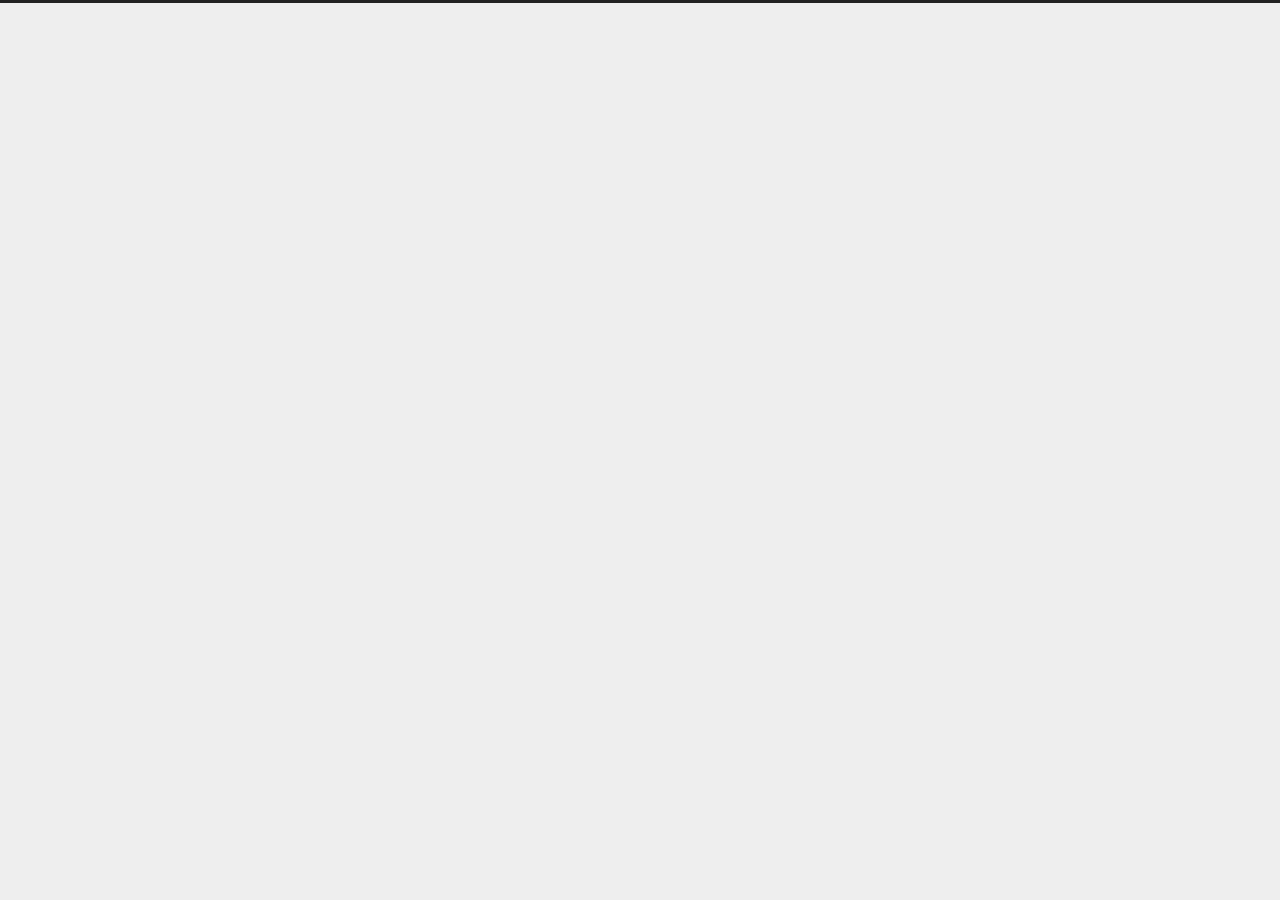
==== archives/index.html @ 16b37fae "Site updated: 2021-10-25 23:05:10" ====
<!DOCTYPE html>
<html lang="zh-CN">
<head>
  <meta charset="UTF-8">
<meta name="viewport" content="width=device-width">
<meta name="theme-color" content="#222">
<meta name="generator" content="Hexo 5.4.0">


  <link rel="apple-touch-icon" sizes="180x180" href="/images/apple-touch-icon-next.png">
  <link rel="icon" type="image/png" sizes="32x32" href="/images/favicon-32x32-next.png">
  <link rel="icon" type="image/png" sizes="16x16" href="/images/favicon-16x16-next.png">
  <link rel="mask-icon" href="/images/logo.svg" color="#222">

<link rel="stylesheet" href="/css/main.css">



<link rel="stylesheet" href="https://cdn.jsdelivr.net/npm/@fortawesome/fontawesome-free@5.15.4/css/all.min.css" integrity="sha256-mUZM63G8m73Mcidfrv5E+Y61y7a12O5mW4ezU3bxqW4=" crossorigin="anonymous">
  <link rel="stylesheet" href="https://cdn.jsdelivr.net/npm/animate.css@3.1.1/animate.min.css" integrity="sha256-PR7ttpcvz8qrF57fur/yAx1qXMFJeJFiA6pSzWi0OIE=" crossorigin="anonymous">

<script class="next-config" data-name="main" type="application/json">{"hostname":"ligaolei.com","root":"/","images":"/images","scheme":"Gemini","darkmode":false,"version":"8.8.0","exturl":false,"sidebar":{"position":"left","display":"post","padding":18,"offset":12},"copycode":false,"bookmark":{"enable":false,"color":"#222","save":"auto"},"mediumzoom":false,"lazyload":false,"pangu":false,"comments":{"style":"tabs","active":null,"storage":true,"lazyload":false,"nav":null},"stickytabs":false,"motion":{"enable":true,"async":false,"transition":{"post_block":"fadeIn","post_header":"fadeInDown","post_body":"fadeInDown","coll_header":"fadeInLeft","sidebar":"fadeInUp"}},"prism":false,"i18n":{"placeholder":"搜索...","empty":"没有找到任何搜索结果：${query}","hits_time":"找到 ${hits} 个搜索结果（用时 ${time} 毫秒）","hits":"找到 ${hits} 个搜索结果"}}</script><script src="/js/config.js"></script>
<meta property="og:type" content="website">
<meta property="og:title" content="Li&#39;s Page">
<meta property="og:url" content="http://ligaolei.com/archives/index.html">
<meta property="og:site_name" content="Li&#39;s Page">
<meta property="og:locale" content="zh_CN">
<meta property="article:author" content="李高磊">
<meta name="twitter:card" content="summary">


<link rel="canonical" href="http://ligaolei.com/archives/">



<script class="next-config" data-name="page" type="application/json">{"sidebar":"","isHome":false,"isPost":false,"lang":"zh-CN","comments":"","permalink":"","path":"archives/index.html","title":""}</script>

<script class="next-config" data-name="calendar" type="application/json">""</script>
<title>归档 | Li's Page</title>
  




  <noscript>
    <link rel="stylesheet" href="/css/noscript.css">
  </noscript>
</head>

<body itemscope itemtype="http://schema.org/WebPage" class="use-motion">
  <div class="headband"></div>

  <main class="main">
    <header class="header" itemscope itemtype="http://schema.org/WPHeader">
      <div class="header-inner"><div class="site-brand-container">
  <div class="site-nav-toggle">
    <div class="toggle" aria-label="切换导航栏" role="button">
        <span class="toggle-line"></span>
        <span class="toggle-line"></span>
        <span class="toggle-line"></span>
    </div>
  </div>

  <div class="site-meta">

    <a href="/" class="brand" rel="start">
      <i class="logo-line"></i>
      <h1 class="site-title">Li's Page</h1>
      <i class="logo-line"></i>
    </a>
  </div>

  <div class="site-nav-right">
    <div class="toggle popup-trigger">
    </div>
  </div>
</div>



<nav class="site-nav">
  <ul class="main-menu menu">
        <li class="menu-item menu-item-home"><a href="/" rel="section"><i class="fa fa-home fa-fw"></i>首页</a></li>
        <li class="menu-item menu-item-tags"><a href="/tags/" rel="section"><i class="fa fa-tags fa-fw"></i>标签</a></li>
        <li class="menu-item menu-item-categories"><a href="/categories/" rel="section"><i class="fa fa-th fa-fw"></i>分类</a></li>
        <li class="menu-item menu-item-archives"><a href="/archives/" rel="section"><i class="fa fa-archive fa-fw"></i>归档</a></li>
  </ul>
</nav>




</div>
        
  
  <div class="toggle sidebar-toggle" role="button">
    <span class="toggle-line"></span>
    <span class="toggle-line"></span>
    <span class="toggle-line"></span>
  </div>

  <aside class="sidebar">

    <div class="sidebar-inner sidebar-overview-active">
      <ul class="sidebar-nav">
        <li class="sidebar-nav-toc">
          文章目录
        </li>
        <li class="sidebar-nav-overview">
          站点概览
        </li>
      </ul>

      <div class="sidebar-panel-container">
        <!--noindex-->
        <div class="post-toc-wrap sidebar-panel">
        </div>
        <!--/noindex-->

        <div class="site-overview-wrap sidebar-panel">
          <div class="site-author site-overview-item animated" itemprop="author" itemscope itemtype="http://schema.org/Person">
    <img class="site-author-image" itemprop="image" alt="李高磊"
      src="/images/reading.jpg">
  <p class="site-author-name" itemprop="name">李高磊</p>
  <div class="site-description" itemprop="description"></div>
</div>
<div class="site-state-wrap site-overview-item animated">
  <nav class="site-state">
      <div class="site-state-item site-state-posts">
        <a href="/archives/">
          <span class="site-state-item-count">1</span>
          <span class="site-state-item-name">日志</span>
        </a>
      </div>
  </nav>
</div>
  <div class="links-of-author site-overview-item animated">
      <span class="links-of-author-item">
        <a href="https://github.com/Gaolei-Li" title="GitHub → https:&#x2F;&#x2F;github.com&#x2F;Gaolei-Li" rel="noopener" target="_blank"><i class="fab fa-github fa-fw"></i>GitHub</a>
      </span>
      <span class="links-of-author-item">
        <a href="mailto:yourname@gmail.com" title="E-Mail → mailto:yourname@gmail.com" rel="noopener" target="_blank"><i class="fa fa-envelope fa-fw"></i>E-Mail</a>
      </span>
      <span class="links-of-author-item">
        <a href="https://weibo.com/yourname" title="Weibo → https:&#x2F;&#x2F;weibo.com&#x2F;yourname" rel="noopener" target="_blank"><i class="fab fa-weibo fa-fw"></i>Weibo</a>
      </span>
  </div>



        </div>
      </div>
    </div>
  </aside>
  <div class="sidebar-dimmer"></div>


    </header>

    
  <div class="back-to-top" role="button" aria-label="返回顶部">
    <i class="fa fa-arrow-up"></i>
    <span>0%</span>
  </div>

<noscript>
  <div class="noscript-warning">Theme NexT works best with JavaScript enabled</div>
</noscript>


    <div class="main-inner archive posts-collapse">


  
  
  
  <div class="post-block">
    <div class="post-content">
      <div class="collection-title">
        <span class="collection-header">嗯..! 目前共计 1 篇日志。 继续努力。</span>
      </div>

      
    <div class="collection-year">
      <span class="collection-header">2021</span>
    </div>

  <article itemscope itemtype="http://schema.org/Article">
    <header class="post-header">
      <div class="post-meta-container">
        <time itemprop="dateCreated"
              datetime="2021-10-17T22:20:28+08:00"
              content="2021-10-17">
          10-17
        </time>
      </div>

      <div class="post-title">
          <a class="post-title-link" href="/2021/10/17/hello-world/" itemprop="url">
            <span itemprop="name">Hello World</span>
          </a>
      </div>

      
    </header>
  </article>


    </div>
  </div>
  
  
  

</div>
  </main>

  <footer class="footer">
    <div class="footer-inner">


<div class="copyright">
  &copy; 
  <span itemprop="copyrightYear">2021</span>
  <span class="with-love">
    <i class="fa fa-heart"></i>
  </span>
  <span class="author" itemprop="copyrightHolder">李高磊</span>
</div>
  <div class="powered-by">由 <a href="https://hexo.io/" rel="noopener" target="_blank">Hexo</a> & <a href="https://theme-next.js.org/" rel="noopener" target="_blank">NexT.Gemini</a> 强力驱动
  </div>

    </div>
  </footer>

  
  <script src="https://cdn.jsdelivr.net/npm/animejs@3.2.1/lib/anime.min.js" integrity="sha256-XL2inqUJaslATFnHdJOi9GfQ60on8Wx1C2H8DYiN1xY=" crossorigin="anonymous"></script>
<script src="/js/comments.js"></script><script src="/js/utils.js"></script><script src="/js/motion.js"></script><script src="/js/next-boot.js"></script>

  





  





</body>
</html>
---- css/main.css ----
:root {
  --body-bg-color: #eee;
  --content-bg-color: #fff;
  --card-bg-color: #f5f5f5;
  --text-color: #555;
  --blockquote-color: #666;
  --link-color: #555;
  --link-hover-color: #222;
  --brand-color: #fff;
  --brand-hover-color: #fff;
  --table-row-odd-bg-color: #f9f9f9;
  --table-row-hover-bg-color: #f5f5f5;
  --menu-item-bg-color: #f5f5f5;
  --theme-color: #222;
  --btn-default-bg: #fff;
  --btn-default-color: #555;
  --btn-default-border-color: #555;
  --btn-default-hover-bg: #222;
  --btn-default-hover-color: #fff;
  --btn-default-hover-border-color: #222;
  --highlight-background: #f0f0f0;
  --highlight-foreground: #444;
  --highlight-gutter-background: #dedede;
  --highlight-gutter-foreground: #555;
}
html {
  line-height: 1.15; /* 1 */
  -webkit-text-size-adjust: 100%; /* 2 */
}
body {
  margin: 0;
}
main {
  display: block;
}
h1 {
  font-size: 2em;
  margin: 0.67em 0;
}
hr {
  box-sizing: content-box; /* 1 */
  height: 0; /* 1 */
  overflow: visible; /* 2 */
}
pre {
  font-family: monospace, monospace; /* 1 */
  font-size: 1em; /* 2 */
}
a {
  background: transparent;
}
abbr[title] {
  border-bottom: none; /* 1 */
  text-decoration: underline; /* 2 */
  text-decoration: underline dotted; /* 2 */
}
b,
strong {
  font-weight: bolder;
}
code,
kbd,
samp {
  font-family: monospace, monospace; /* 1 */
  font-size: 1em; /* 2 */
}
small {
  font-size: 80%;
}
sub,
sup {
  font-size: 75%;
  line-height: 0;
  position: relative;
  vertical-align: baseline;
}
sub {
  bottom: -0.25em;
}
sup {
  top: -0.5em;
}
img {
  border-style: none;
}
button,
input,
optgroup,
select,
textarea {
  font-family: inherit; /* 1 */
  font-size: 100%; /* 1 */
  line-height: 1.15; /* 1 */
  margin: 0; /* 2 */
}
button,
input {
/* 1 */
  overflow: visible;
}
button,
select {
/* 1 */
  text-transform: none;
}
button,
[type='button'],
[type='reset'],
[type='submit'] {
  -webkit-appearance: button;
}
button::-moz-focus-inner,
[type='button']::-moz-focus-inner,
[type='reset']::-moz-focus-inner,
[type='submit']::-moz-focus-inner {
  border-style: none;
  padding: 0;
}
button:-moz-focusring,
[type='button']:-moz-focusring,
[type='reset']:-moz-focusring,
[type='submit']:-moz-focusring {
  outline: 1px dotted ButtonText;
}
fieldset {
  padding: 0.35em 0.75em 0.625em;
}
legend {
  box-sizing: border-box; /* 1 */
  color: inherit; /* 2 */
  display: table; /* 1 */
  max-width: 100%; /* 1 */
  padding: 0; /* 3 */
  white-space: normal; /* 1 */
}
progress {
  vertical-align: baseline;
}
textarea {
  overflow: auto;
}
[type='checkbox'],
[type='radio'] {
  box-sizing: border-box; /* 1 */
  padding: 0; /* 2 */
}
[type='number']::-webkit-inner-spin-button,
[type='number']::-webkit-outer-spin-button {
  height: auto;
}
[type='search'] {
  outline-offset: -2px; /* 2 */
  -webkit-appearance: textfield; /* 1 */
}
[type='search']::-webkit-search-decoration {
  -webkit-appearance: none;
}
::-webkit-file-upload-button {
  font: inherit; /* 2 */
  -webkit-appearance: button; /* 1 */
}
details {
  display: block;
}
summary {
  display: list-item;
}
template {
  display: none;
}
[hidden] {
  display: none;
}
::selection {
  background: #262a30;
  color: #eee;
}
html,
body {
  height: 100%;
}
body {
  background: var(--body-bg-color);
  color: var(--text-color);
  font-family: Lato, 'PingFang SC', 'Microsoft YaHei', sans-serif;
  font-size: 1em;
  line-height: 2;
  min-height: 100%;
  position: relative;
  transition: padding 0.2s ease-in-out;
}
h1,
h2,
h3,
h4,
h5,
h6 {
  font-family: Lato, 'PingFang SC', 'Microsoft YaHei', sans-serif;
  font-weight: bold;
  line-height: 1.5;
  margin: 30px 0 15px;
}
h1 {
  font-size: 1.5em;
}
h2 {
  font-size: 1.375em;
}
h3 {
  font-size: 1.25em;
}
h4 {
  font-size: 1.125em;
}
h5 {
  font-size: 1em;
}
h6 {
  font-size: 0.875em;
}
p {
  margin: 0 0 20px;
}
a {
  border-bottom: 1px solid #999;
  color: var(--link-color);
  cursor: pointer;
  outline: 0;
  text-decoration: none;
  overflow-wrap: break-word;
}
a:hover {
  border-bottom-color: var(--link-hover-color);
  color: var(--link-hover-color);
}
iframe,
img,
video,
embed {
  display: block;
  margin-left: auto;
  margin-right: auto;
  max-width: 100%;
}
hr {
  background-image: repeating-linear-gradient(-45deg, #ddd, #ddd 4px, transparent 4px, transparent 8px);
  border: 0;
  height: 3px;
  margin: 40px 0;
}
blockquote {
  border-left: 4px solid #ddd;
  color: var(--blockquote-color);
  margin: 0;
  padding: 0 15px;
}
blockquote cite::before {
  content: '-';
  padding: 0 5px;
}
dt {
  font-weight: bold;
}
dd {
  margin: 0;
  padding: 0;
}
.table-container {
  overflow: auto;
}
table {
  border-collapse: collapse;
  border-spacing: 0;
  font-size: 0.875em;
  margin: 0 0 20px;
  width: 100%;
}
tbody tr:nth-of-type(odd) {
  background: var(--table-row-odd-bg-color);
}
tbody tr:hover {
  background: var(--table-row-hover-bg-color);
}
caption,
th,
td {
  padding: 8px;
}
th,
td {
  border: 1px solid #ddd;
  border-bottom: 3px solid #ddd;
}
th {
  font-weight: 700;
  padding-bottom: 10px;
}
td {
  border-bottom-width: 1px;
}
.btn {
  background: var(--btn-default-bg);
  border: 2px solid var(--btn-default-border-color);
  border-radius: 2px;
  color: var(--btn-default-color);
  display: inline-block;
  font-size: 0.875em;
  line-height: 2;
  padding: 0 20px;
  transition: background-color 0.2s ease-in-out;
}
.btn:hover {
  background: var(--btn-default-hover-bg);
  border-color: var(--btn-default-hover-border-color);
  color: var(--btn-default-hover-color);
}
.btn + .btn {
  margin: 0 0 8px 8px;
}
.btn .fa-fw {
  text-align: left;
  width: 1.285714285714286em;
}
.toggle {
  line-height: 0;
}
.toggle .toggle-line {
  background: #fff;
  display: block;
  height: 2px;
  left: 0;
  position: relative;
  top: 0;
  transition: all 0.4s;
  width: 100%;
}
.toggle .toggle-line:not(:first-child) {
  margin-top: 3px;
}
.toggle.toggle-arrow .toggle-line:first-child {
  left: 50%;
  top: 2px;
  transform: rotate(45deg);
  width: 50%;
}
.toggle.toggle-arrow .toggle-line:last-child {
  left: 50%;
  top: -2px;
  transform: rotate(-45deg);
  width: 50%;
}
.toggle.toggle-close .toggle-line:nth-child(2) {
  opacity: 0;
}
.toggle.toggle-close .toggle-line:first-child {
  top: 5px;
  transform: rotate(45deg);
}
.toggle.toggle-close .toggle-line:last-child {
  top: -5px;
  transform: rotate(-45deg);
}
/*

Original highlight.js style (c) Ivan Sagalaev <maniac@softwaremaniacs.org>

*/

.hljs {
  display: block;
  overflow-x: auto;
  padding: 0.5em;
  background: #F0F0F0;
}


/* Base color: saturation 0; */

.hljs,
.hljs-subst {
  color: #444;
}

.hljs-comment {
  color: #888888;
}

.hljs-keyword,
.hljs-attribute,
.hljs-selector-tag,
.hljs-meta-keyword,
.hljs-doctag,
.hljs-name {
  font-weight: bold;
}


/* User color: hue: 0 */

.hljs-type,
.hljs-string,
.hljs-number,
.hljs-selector-id,
.hljs-selector-class,
.hljs-quote,
.hljs-template-tag,
.hljs-deletion {
  color: #880000;
}

.hljs-title,
.hljs-section {
  color: #880000;
  font-weight: bold;
}

.hljs-regexp,
.hljs-symbol,
.hljs-variable,
.hljs-template-variable,
.hljs-link,
.hljs-selector-attr,
.hljs-selector-pseudo {
  color: #BC6060;
}


/* Language color: hue: 90; */

.hljs-literal {
  color: #78A960;
}

.hljs-built_in,
.hljs-bullet,
.hljs-code,
.hljs-addition {
  color: #397300;
}


/* Meta color: hue: 200 */

.hljs-meta {
  color: #1f7199;
}

.hljs-meta-string {
  color: #4d99bf;
}


/* Misc effects */

.hljs-emphasis {
  font-style: italic;
}

.hljs-strong {
  font-weight: bold;
}

code,
kbd,
figure.highlight,
pre {
  background: var(--highlight-background);
  color: var(--highlight-foreground);
}
figure.highlight,
pre {
  line-height: 1.6;
  margin: 0 auto 20px;
}
figure.highlight figcaption,
pre .caption,
pre figcaption {
  background: var(--highlight-gutter-background);
  color: var(--highlight-foreground);
  display: flow-root;
  font-size: 0.875em;
  line-height: 1.2;
  padding: 0.5em;
}
figure.highlight figcaption a,
pre .caption a,
pre figcaption a {
  color: var(--highlight-foreground);
  float: right;
}
figure.highlight figcaption a:hover,
pre .caption a:hover,
pre figcaption a:hover {
  border-bottom-color: var(--highlight-foreground);
}
pre,
code {
  font-family: consolas, Menlo, monospace, 'PingFang SC', 'Microsoft YaHei';
}
code {
  border-radius: 3px;
  font-size: 0.875em;
  padding: 2px 4px;
  overflow-wrap: break-word;
}
kbd {
  border: 2px solid #ccc;
  border-radius: 0.2em;
  box-shadow: 0.1em 0.1em 0.2em rgba(0,0,0,0.1);
  font-family: inherit;
  padding: 0.1em 0.3em;
  white-space: nowrap;
}
figure.highlight {
  position: relative;
}
figure.highlight pre {
  border: 0;
  margin: 0;
  padding: 10px 0;
}
figure.highlight table {
  border: 0;
  margin: 0;
  width: auto;
}
figure.highlight td {
  border: 0;
  padding: 0;
}
figure.highlight .gutter {
  -moz-user-select: none;
  -ms-user-select: none;
  -webkit-user-select: none;
  user-select: none;
}
figure.highlight .gutter pre {
  background: var(--highlight-gutter-background);
  color: var(--highlight-gutter-foreground);
  padding-left: 10px;
  padding-right: 10px;
  text-align: right;
}
figure.highlight .code pre {
  padding-left: 10px;
  width: 100%;
}
pre .caption,
pre figcaption {
  margin-bottom: 10px;
}
.gist table {
  width: auto;
}
.gist table td {
  border: 0;
}
pre {
  overflow: auto;
  padding: 10px;
  position: relative;
}
pre code {
  background: none;
  padding: 0;
  text-shadow: none;
}
.blockquote-center {
  border-left: 0;
  margin: 40px 0;
  padding: 0;
  position: relative;
  text-align: center;
}
.blockquote-center::before,
.blockquote-center::after {
  left: 0;
  line-height: 1;
  opacity: 0.6;
  position: absolute;
  width: 100%;
}
.blockquote-center::before {
  border-top: 1px solid #ccc;
  text-align: left;
  top: -20px;
  content: '\f10d';
  font-family: 'Font Awesome 5 Free';
  font-weight: 900;
}
.blockquote-center::after {
  border-bottom: 1px solid #ccc;
  bottom: -20px;
  text-align: right;
  content: '\f10e';
  font-family: 'Font Awesome 5 Free';
  font-weight: 900;
}
.blockquote-center p,
.blockquote-center div {
  text-align: center;
}
.group-picture {
  margin-bottom: 20px;
}
.group-picture .group-picture-row {
  display: flex;
  gap: 3px;
  margin-bottom: 3px;
}
.group-picture .group-picture-column {
  flex: 1;
}
.group-picture .group-picture-column img {
  height: 100%;
  margin: 0;
  object-fit: cover;
  width: 100%;
}
.post-body .label {
  color: #555;
  padding: 0 2px;
}
.post-body .label.default {
  background: #f0f0f0;
}
.post-body .label.primary {
  background: #efe6f7;
}
.post-body .label.info {
  background: #e5f2f8;
}
.post-body .label.success {
  background: #e7f4e9;
}
.post-body .label.warning {
  background: #fcf6e1;
}
.post-body .label.danger {
  background: #fae8eb;
}
.post-body .link-grid {
  display: grid;
  grid-gap: 1.5rem;
  gap: 1.5rem;
  grid-template-columns: 1fr 1fr;
  margin-bottom: 20px;
  padding: 1rem;
}
@media (max-width: 767px) {
  .post-body .link-grid {
    grid-template-columns: 1fr;
  }
}
.post-body .link-grid .link-grid-container {
  border: solid #ddd;
  box-shadow: 1rem 1rem 0.5rem rgba(0,0,0,0.5);
  min-height: 5rem;
  min-width: 0;
  padding: 0.5rem;
  position: relative;
  transition: background 0.3s;
}
.post-body .link-grid .link-grid-container:hover {
  animation: next-shake 0.5s;
  background: var(--card-bg-color);
}
.post-body .link-grid .link-grid-container:active {
  box-shadow: 0.5rem 0.5rem 0.25rem rgba(0,0,0,0.5);
  transform: translate(0.2rem, 0.2rem);
}
.post-body .link-grid .link-grid-container .link-grid-image {
  border: 1px solid #ddd;
  border-radius: 50%;
  box-sizing: border-box;
  height: 5rem;
  padding: 3px;
  position: absolute;
  width: 5rem;
}
.post-body .link-grid .link-grid-container p {
  margin: 0 1rem 0 6rem;
}
.post-body .link-grid .link-grid-container p:first-of-type {
  font-size: 1.2em;
}
.post-body .link-grid .link-grid-container p:last-of-type {
  font-size: 0.8em;
  line-height: 1.3rem;
  opacity: 0.7;
}
.post-body .link-grid .link-grid-container a {
  border: 0;
  height: 100%;
  left: 0;
  position: absolute;
  top: 0;
  width: 100%;
}
@-moz-keyframes next-shake {
  0% {
    transform: translate(1pt, 1pt) rotate(0deg);
  }
  10% {
    transform: translate(-1pt, -2pt) rotate(-1deg);
  }
  20% {
    transform: translate(-3pt, 0pt) rotate(1deg);
  }
  30% {
    transform: translate(3pt, 2pt) rotate(0deg);
  }
  40% {
    transform: translate(1pt, -1pt) rotate(1deg);
  }
  50% {
    transform: translate(-1pt, 2pt) rotate(-1deg);
  }
  60% {
    transform: translate(-3pt, 1pt) rotate(0deg);
  }
  70% {
    transform: translate(3pt, 1pt) rotate(-1deg);
  }
  80% {
    transform: translate(-1pt, -1pt) rotate(1deg);
  }
  90% {
    transform: translate(1pt, 2pt) rotate(0deg);
  }
  100% {
    transform: translate(1pt, -2pt) rotate(-1deg);
  }
}
@-webkit-keyframes next-shake {
  0% {
    transform: translate(1pt, 1pt) rotate(0deg);
  }
  10% {
    transform: translate(-1pt, -2pt) rotate(-1deg);
  }
  20% {
    transform: translate(-3pt, 0pt) rotate(1deg);
  }
  30% {
    transform: translate(3pt, 2pt) rotate(0deg);
  }
  40% {
    transform: translate(1pt, -1pt) rotate(1deg);
  }
  50% {
    transform: translate(-1pt, 2pt) rotate(-1deg);
  }
  60% {
    transform: translate(-3pt, 1pt) rotate(0deg);
  }
  70% {
    transform: translate(3pt, 1pt) rotate(-1deg);
  }
  80% {
    transform: translate(-1pt, -1pt) rotate(1deg);
  }
  90% {
    transform: translate(1pt, 2pt) rotate(0deg);
  }
  100% {
    transform: translate(1pt, -2pt) rotate(-1deg);
  }
}
@-o-keyframes next-shake {
  0% {
    transform: translate(1pt, 1pt) rotate(0deg);
  }
  10% {
    transform: translate(-1pt, -2pt) rotate(-1deg);
  }
  20% {
    transform: translate(-3pt, 0pt) rotate(1deg);
  }
  30% {
    transform: translate(3pt, 2pt) rotate(0deg);
  }
  40% {
    transform: translate(1pt, -1pt) rotate(1deg);
  }
  50% {
    transform: translate(-1pt, 2pt) rotate(-1deg);
  }
  60% {
    transform: translate(-3pt, 1pt) rotate(0deg);
  }
  70% {
    transform: translate(3pt, 1pt) rotate(-1deg);
  }
  80% {
    transform: translate(-1pt, -1pt) rotate(1deg);
  }
  90% {
    transform: translate(1pt, 2pt) rotate(0deg);
  }
  100% {
    transform: translate(1pt, -2pt) rotate(-1deg);
  }
}
@keyframes next-shake {
  0% {
    transform: translate(1pt, 1pt) rotate(0deg);
  }
  10% {
    transform: translate(-1pt, -2pt) rotate(-1deg);
  }
  20% {
    transform: translate(-3pt, 0pt) rotate(1deg);
  }
  30% {
    transform: translate(3pt, 2pt) rotate(0deg);
  }
  40% {
    transform: translate(1pt, -1pt) rotate(1deg);
  }
  50% {
    transform: translate(-1pt, 2pt) rotate(-1deg);
  }
  60% {
    transform: translate(-3pt, 1pt) rotate(0deg);
  }
  70% {
    transform: translate(3pt, 1pt) rotate(-1deg);
  }
  80% {
    transform: translate(-1pt, -1pt) rotate(1deg);
  }
  90% {
    transform: translate(1pt, 2pt) rotate(0deg);
  }
  100% {
    transform: translate(1pt, -2pt) rotate(-1deg);
  }
}
.post-body .note {
  border-radius: 3px;
  margin-bottom: 20px;
  padding: 1em;
  position: relative;
  border: 1px solid #eee;
  border-left-width: 5px;
}
.post-body .note summary {
  cursor: pointer;
  outline: 0;
}
.post-body .note summary p {
  display: inline;
}
.post-body .note h2,
.post-body .note h3,
.post-body .note h4,
.post-body .note h5,
.post-body .note h6 {
  border-bottom: initial;
  margin: 0;
  padding-top: 0;
}
.post-body .note p:first-child,
.post-body .note ul:first-child,
.post-body .note ol:first-child,
.post-body .note table:first-child,
.post-body .note pre:first-child,
.post-body .note blockquote:first-child,
.post-body .note img:first-child {
  margin-top: 0;
}
.post-body .note p:last-child,
.post-body .note ul:last-child,
.post-body .note ol:last-child,
.post-body .note table:last-child,
.post-body .note pre:last-child,
.post-body .note blockquote:last-child,
.post-body .note img:last-child {
  margin-bottom: 0;
}
.post-body .note.default {
  border-left-color: #777;
}
.post-body .note.default h2,
.post-body .note.default h3,
.post-body .note.default h4,
.post-body .note.default h5,
.post-body .note.default h6 {
  color: #777;
}
.post-body .note.primary {
  border-left-color: #6f42c1;
}
.post-body .note.primary h2,
.post-body .note.primary h3,
.post-body .note.primary h4,
.post-body .note.primary h5,
.post-body .note.primary h6 {
  color: #6f42c1;
}
.post-body .note.info {
  border-left-color: #428bca;
}
.post-body .note.info h2,
.post-body .note.info h3,
.post-body .note.info h4,
.post-body .note.info h5,
.post-body .note.info h6 {
  color: #428bca;
}
.post-body .note.success {
  border-left-color: #5cb85c;
}
.post-body .note.success h2,
.post-body .note.success h3,
.post-body .note.success h4,
.post-body .note.success h5,
.post-body .note.success h6 {
  color: #5cb85c;
}
.post-body .note.warning {
  border-left-color: #f0ad4e;
}
.post-body .note.warning h2,
.post-body .note.warning h3,
.post-body .note.warning h4,
.post-body .note.warning h5,
.post-body .note.warning h6 {
  color: #f0ad4e;
}
.post-body .note.danger {
  border-left-color: #d9534f;
}
.post-body .note.danger h2,
.post-body .note.danger h3,
.post-body .note.danger h4,
.post-body .note.danger h5,
.post-body .note.danger h6 {
  color: #d9534f;
}
.post-body .tabs {
  margin-bottom: 20px;
}
.post-body .tabs,
.tabs-comment {
  padding-top: 10px;
}
.post-body .tabs ul.nav-tabs,
.tabs-comment ul.nav-tabs {
  background: var(--content-bg-color);
  display: flex;
  display: flex;
  flex-wrap: wrap;
  justify-content: center;
  margin: 0;
  padding: 0;
  position: -webkit-sticky;
  position: sticky;
  top: 0;
}
@media (max-width: 413px) {
  .post-body .tabs ul.nav-tabs,
  .tabs-comment ul.nav-tabs {
    display: block;
    margin-bottom: 5px;
  }
}
.post-body .tabs ul.nav-tabs li.tab,
.tabs-comment ul.nav-tabs li.tab {
  border-bottom: 1px solid #ddd;
  border-left: 1px solid transparent;
  border-right: 1px solid transparent;
  border-radius: 0 0 0 0;
  border-top: 3px solid transparent;
  flex-grow: 1;
  list-style-type: none;
}
@media (max-width: 413px) {
  .post-body .tabs ul.nav-tabs li.tab,
  .tabs-comment ul.nav-tabs li.tab {
    border-bottom: 1px solid transparent;
    border-left: 3px solid transparent;
    border-right: 1px solid transparent;
    border-top: 1px solid transparent;
  }
}
@media (max-width: 413px) {
  .post-body .tabs ul.nav-tabs li.tab,
  .tabs-comment ul.nav-tabs li.tab {
    border-radius: 0;
  }
}
.post-body .tabs ul.nav-tabs li.tab a,
.tabs-comment ul.nav-tabs li.tab a {
  border-bottom: initial;
  display: block;
  line-height: 1.8;
  padding: 0.25em 0.75em;
  text-align: center;
  transition: all 0.2s ease-out;
}
.post-body .tabs ul.nav-tabs li.tab a i,
.tabs-comment ul.nav-tabs li.tab a i {
  width: 1.285714285714286em;
}
.post-body .tabs ul.nav-tabs li.tab.active,
.tabs-comment ul.nav-tabs li.tab.active {
  border-bottom-color: transparent;
  border-left-color: #ddd;
  border-right-color: #ddd;
  border-top-color: #fc6423;
}
@media (max-width: 413px) {
  .post-body .tabs ul.nav-tabs li.tab.active,
  .tabs-comment ul.nav-tabs li.tab.active {
    border-bottom-color: #ddd;
    border-left-color: #fc6423;
    border-right-color: #ddd;
    border-top-color: #ddd;
  }
}
.post-body .tabs ul.nav-tabs li.tab.active a,
.tabs-comment ul.nav-tabs li.tab.active a {
  cursor: default;
}
.post-body .tabs .tab-content,
.tabs-comment .tab-content {
  border: 1px solid #ddd;
  border-radius: 0 0 0 0;
  border-top-color: transparent;
}
@media (max-width: 413px) {
  .post-body .tabs .tab-content,
  .tabs-comment .tab-content {
    border-radius: 0;
    border-top-color: #ddd;
  }
}
.post-body .tabs .tab-content .tab-pane,
.tabs-comment .tab-content .tab-pane {
  padding: 20px 20px 0;
}
.post-body .tabs .tab-content .tab-pane:not(.active),
.tabs-comment .tab-content .tab-pane:not(.active) {
  display: none;
}
.pagination .prev,
.pagination .next,
.pagination .page-number,
.pagination .space {
  display: inline-block;
  margin: -1px 10px 0;
  padding: 0 10px;
}
@media (max-width: 767px) {
  .pagination .prev,
  .pagination .next,
  .pagination .page-number,
  .pagination .space {
    margin: 0 5px;
  }
}
.pagination .page-number.current {
  background: #ccc;
  border-color: #ccc;
  color: var(--content-bg-color);
}
.pagination {
  border-top: 1px solid #eee;
  margin: 120px 0 0;
  text-align: center;
}
.pagination .prev,
.pagination .next,
.pagination .page-number {
  border-bottom: 0;
  border-top: 1px solid #eee;
  transition: border-color 0.2s ease-in-out;
}
.pagination .prev:hover,
.pagination .next:hover,
.pagination .page-number:hover {
  border-top-color: var(--link-hover-color);
}
@media (max-width: 767px) {
  .pagination {
    border-top: 0;
  }
  .pagination .prev,
  .pagination .next,
  .pagination .page-number {
    border-bottom: 1px solid #eee;
    border-top: 0;
  }
  .pagination .prev:hover,
  .pagination .next:hover,
  .pagination .page-number:hover {
    border-bottom-color: var(--link-hover-color);
  }
}
.pagination .space {
  margin: 0;
  padding: 0;
}
.comments {
  margin-top: 60px;
  overflow: hidden;
}
.comment-button-group {
  display: flex;
  display: flex;
  flex-wrap: wrap;
  justify-content: center;
  justify-content: center;
  margin: 1em 0;
}
.comment-button-group .comment-button {
  margin: 0.1em 0.2em;
}
.comment-button-group .comment-button.active {
  background: var(--btn-default-hover-bg);
  border-color: var(--btn-default-hover-border-color);
  color: var(--btn-default-hover-color);
}
.comment-position {
  display: none;
}
.comment-position.active {
  display: block;
}
.tabs-comment {
  margin-top: 4em;
  padding-top: 0;
}
.tabs-comment .comments {
  margin-top: 0;
  padding-top: 0;
}
.headband {
  background: var(--theme-color);
  height: 3px;
}
@media (max-width: 991px) {
  .headband {
    display: none;
  }
}
.header {
  background: transparent;
}
.header-inner {
  margin: 0 auto;
  width: calc(100% - 20px);
}
@media (min-width: 1200px) {
  .header-inner {
    width: 1160px;
  }
}
@media (min-width: 1600px) {
  .header-inner {
    width: 73%;
  }
}
.site-brand-container {
  display: flex;
  flex-shrink: 0;
  padding: 0 10px;
}
.use-motion .header,
.use-motion .site-brand-container .toggle {
  opacity: 0;
}
.site-meta {
  flex-grow: 1;
  text-align: center;
}
@media (max-width: 767px) {
  .site-meta {
    text-align: center;
  }
}
.custom-logo-image {
  margin-top: 20px;
}
@media (max-width: 991px) {
  .custom-logo-image {
    display: none;
  }
}
.brand {
  border-bottom: 0;
  color: var(--brand-color);
  display: inline-block;
  padding: 0 40px;
}
.brand:hover {
  color: var(--brand-hover-color);
}
.site-title {
  font-family: Lato, 'PingFang SC', 'Microsoft YaHei', sans-serif;
  font-size: 1.375em;
  font-weight: normal;
  margin: 0;
}
.site-subtitle {
  color: #ddd;
  font-size: 0.8125em;
  margin: 10px 0;
}
.use-motion .site-title,
.use-motion .site-subtitle,
.use-motion .custom-logo-image {
  opacity: 0;
  position: relative;
  top: -10px;
}
.site-nav-toggle,
.site-nav-right {
  display: none;
}
@media (max-width: 767px) {
  .site-nav-toggle,
  .site-nav-right {
    display: flex;
    flex-direction: column;
    justify-content: center;
  }
}
.site-nav-toggle .toggle,
.site-nav-right .toggle {
  color: var(--text-color);
  padding: 10px;
  width: 22px;
}
.site-nav-toggle .toggle .toggle-line,
.site-nav-right .toggle .toggle-line {
  background: var(--text-color);
  border-radius: 1px;
}
@media (max-width: 767px) {
  .site-nav {
    --scroll-height: 0;
    height: 0;
    overflow: hidden;
    transition: height 0.2s ease-in-out;
  }
  body:not(.site-nav-on) .site-nav .animated {
    animation: none;
  }
  body.site-nav-on .site-nav {
    height: var(--scroll-height);
  }
}
.menu {
  margin: 0;
  padding: 1em 0;
  text-align: center;
}
.menu-item {
  display: inline-block;
  list-style: none;
  margin: 0 10px;
}
@media (max-width: 767px) {
  .menu-item {
    display: block;
    margin-top: 10px;
  }
  .menu-item.menu-item-search {
    display: none;
  }
}
.menu-item a {
  border-bottom: 0;
  display: block;
  font-size: 0.8125em;
  transition: border-color 0.2s ease-in-out;
}
.menu-item a:hover,
.menu-item a.menu-item-active {
  background: var(--menu-item-bg-color);
}
.menu-item .fa,
.menu-item .fab,
.menu-item .far,
.menu-item .fas {
  margin-right: 8px;
}
.menu-item .badge {
  display: inline-block;
  font-weight: bold;
  line-height: 1;
  margin-left: 0.35em;
  margin-top: 0.35em;
  text-align: center;
  white-space: nowrap;
}
@media (max-width: 767px) {
  .menu-item .badge {
    float: right;
    margin-left: 0;
  }
}
.use-motion .menu-item {
  visibility: hidden;
}
.sidebar-inner {
  color: #999;
  max-height: calc(100vh - 24px);
  padding: 18px 10px;
  text-align: center;
  display: flex;
  flex-direction: column;
  justify-content: center;
}
.site-overview-item:not(:first-child) {
  margin-top: 10px;
}
.cc-license .cc-opacity {
  border-bottom: 0;
  opacity: 0.7;
}
.cc-license .cc-opacity:hover {
  opacity: 0.9;
}
.cc-license img {
  display: inline-block;
}
.site-author-image {
  border: 1px solid #eee;
  max-width: 120px;
  padding: 2px;
}
.site-author-name {
  color: var(--text-color);
  font-weight: 600;
  margin: 0;
}
.site-description {
  color: #999;
  font-size: 0.8125em;
  margin-top: 0;
}
.links-of-author a {
  font-size: 0.8125em;
}
.links-of-author .fa,
.links-of-author .fab,
.links-of-author .far,
.links-of-author .fas {
  margin-right: 2px;
}
.sidebar .sidebar-button:not(:first-child) {
  margin-top: 15px;
}
.sidebar .sidebar-button button {
  background: transparent;
  color: #fc6423;
  cursor: pointer;
  line-height: 2;
  padding: 0 15px;
  border: 1px solid #fc6423;
  border-radius: 4px;
}
.sidebar .sidebar-button button:hover {
  background: #fc6423;
  color: #fff;
}
.sidebar .sidebar-button button .fa,
.sidebar .sidebar-button button .fab,
.sidebar .sidebar-button button .far,
.sidebar .sidebar-button button .fas {
  margin-right: 5px;
}
.links-of-blogroll {
  font-size: 0.8125em;
}
.links-of-blogroll-title {
  font-size: 0.875em;
  font-weight: 600;
  margin-top: 0;
}
.links-of-blogroll-list {
  list-style: none;
  margin: 0;
  padding: 0;
}
.sidebar-dimmer {
  display: none;
}
@media (max-width: 991px) {
  .sidebar-dimmer {
    background: #000;
    display: block;
    height: 100%;
    left: 0;
    opacity: 0;
    position: fixed;
    top: 0;
    transition: visibility 0.4s, opacity 0.4s;
    visibility: hidden;
    width: 100%;
    z-index: 1100;
  }
  .sidebar-active .sidebar-dimmer {
    opacity: 0.7;
    visibility: visible;
  }
}
.sidebar-nav {
  display: none;
  margin: 0;
  padding-bottom: 20px;
  padding-left: 0;
}
.sidebar-nav-active .sidebar-nav {
  display: block;
}
.sidebar-nav li {
  border-bottom: 1px solid transparent;
  color: var(--text-color);
  cursor: pointer;
  display: inline-block;
  font-size: 0.875em;
}
.sidebar-nav li.sidebar-nav-overview {
  margin-left: 10px;
}
.sidebar-nav li:hover {
  color: #fc6423;
}
.sidebar-toc-active .sidebar-nav-toc,
.sidebar-overview-active .sidebar-nav-overview {
  border-bottom-color: #fc6423;
  color: #fc6423;
}
.sidebar-toc-active .sidebar-nav-toc:hover,
.sidebar-overview-active .sidebar-nav-overview:hover {
  color: #fc6423;
}
.sidebar-panel-container {
  flex: 1;
  overflow-x: hidden;
  overflow-y: auto;
}
.sidebar-panel {
  display: none;
}
.sidebar-overview-active .site-overview-wrap {
  display: flex;
  flex-direction: column;
  justify-content: center;
}
.sidebar-toc-active .post-toc-wrap {
  display: block;
}
.sidebar-toggle {
  bottom: 45px;
  height: 12px;
  padding: 6px 5px;
  width: 14px;
  background: #222;
  cursor: pointer;
  opacity: 0.6;
  position: fixed;
  z-index: 1300;
  right: 30px;
}
@media (max-width: 991px) {
  .sidebar-toggle {
    right: 20px;
  }
}
.sidebar-toggle:hover {
  opacity: 0.8;
}
@media (max-width: 991px) {
  .sidebar-toggle {
    opacity: 0.8;
  }
}
.sidebar-toggle:hover .toggle-line {
  background: #fc6423;
}
@media (any-hover: hover) {
  body:not(.sidebar-active) .sidebar-toggle:hover .toggle-line:first-child {
    left: 50%;
    top: 2px;
    transform: rotate(45deg);
    width: 50%;
  }
  body:not(.sidebar-active) .sidebar-toggle:hover .toggle-line:last-child {
    left: 50%;
    top: -2px;
    transform: rotate(-45deg);
    width: 50%;
  }
}
.sidebar-active .sidebar-toggle .toggle-line:nth-child(2) {
  opacity: 0;
}
.sidebar-active .sidebar-toggle .toggle-line:first-child {
  top: 5px;
  transform: rotate(45deg);
}
.sidebar-active .sidebar-toggle .toggle-line:last-child {
  top: -5px;
  transform: rotate(-45deg);
}
.post-toc {
  font-size: 0.875em;
}
.post-toc ol {
  list-style: none;
  margin: 0;
  padding: 0 2px 5px 10px;
  text-align: left;
}
.post-toc ol > ol {
  padding-left: 0;
}
.post-toc ol a {
  transition: all 0.2s ease-in-out;
}
.post-toc .nav-item {
  line-height: 1.8;
  overflow: hidden;
  text-overflow: ellipsis;
  white-space: nowrap;
}
.post-toc .nav .nav-child {
  display: none;
}
.post-toc .nav .active > .nav-child {
  display: block;
}
.post-toc .nav .active-current > .nav-child {
  display: block;
}
.post-toc .nav .active-current > .nav-child > .nav-item {
  display: block;
}
.post-toc .nav .active > a {
  border-bottom-color: #fc6423;
  color: #fc6423;
}
.post-toc .nav .active-current > a {
  color: #fc6423;
}
.post-toc .nav .active-current > a:hover {
  color: #fc6423;
}
.site-state {
  display: flex;
  flex-wrap: wrap;
  justify-content: center;
  line-height: 1.4;
}
.site-state-item {
  padding: 0 15px;
}
.site-state-item a {
  border-bottom: 0;
  display: block;
}
.site-state-item-count {
  display: block;
  font-size: 1em;
  font-weight: 600;
}
.site-state-item-name {
  color: #999;
  font-size: 0.8125em;
}
.footer {
  color: #999;
  font-size: 0.875em;
  padding: 20px 0;
}
.footer.footer-fixed {
  bottom: 0;
  left: 0;
  position: absolute;
  right: 0;
}
.footer-inner {
  box-sizing: border-box;
  text-align: center;
  display: flex;
  flex-direction: column;
  justify-content: center;
  margin: 0 auto;
  width: calc(100% - 20px);
}
@media (min-width: 1200px) {
  .footer-inner {
    width: 1160px;
  }
}
@media (min-width: 1600px) {
  .footer-inner {
    width: 73%;
  }
}
.use-motion .footer {
  opacity: 0;
}
.languages {
  display: inline-block;
  font-size: 1.125em;
  position: relative;
}
.languages .lang-select-label span {
  margin: 0 0.5em;
}
.languages .lang-select {
  height: 100%;
  left: 0;
  opacity: 0;
  position: absolute;
  top: 0;
  width: 100%;
}
.with-love {
  color: #f00;
  display: inline-block;
  margin: 0 5px;
}
@-moz-keyframes icon-animate {
  0%, 100% {
    transform: scale(1);
  }
  10%, 30% {
    transform: scale(0.9);
  }
  20%, 40%, 60%, 80% {
    transform: scale(1.1);
  }
  50%, 70% {
    transform: scale(1.1);
  }
}
@-webkit-keyframes icon-animate {
  0%, 100% {
    transform: scale(1);
  }
  10%, 30% {
    transform: scale(0.9);
  }
  20%, 40%, 60%, 80% {
    transform: scale(1.1);
  }
  50%, 70% {
    transform: scale(1.1);
  }
}
@-o-keyframes icon-animate {
  0%, 100% {
    transform: scale(1);
  }
  10%, 30% {
    transform: scale(0.9);
  }
  20%, 40%, 60%, 80% {
    transform: scale(1.1);
  }
  50%, 70% {
    transform: scale(1.1);
  }
}
@keyframes icon-animate {
  0%, 100% {
    transform: scale(1);
  }
  10%, 30% {
    transform: scale(0.9);
  }
  20%, 40%, 60%, 80% {
    transform: scale(1.1);
  }
  50%, 70% {
    transform: scale(1.1);
  }
}
.noscript-warning {
  background-color: #f55;
  color: #fff;
  font-family: sans-serif;
  font-size: 1rem;
  font-weight: bold;
  left: 0;
  position: fixed;
  text-align: center;
  top: 0;
  width: 100%;
  z-index: 1500;
}
.back-to-top {
  font-size: 12px;
  bottom: -100px;
  box-sizing: border-box;
  color: #fff;
  padding: 0 6px;
  transition: bottom 0.2s ease-in-out;
  background: #222;
  cursor: pointer;
  opacity: 0.6;
  position: fixed;
  z-index: 1300;
  right: 30px;
  width: 24px;
}
.back-to-top span {
  display: none;
}
@media (max-width: 991px) {
  .back-to-top {
    right: 20px;
  }
}
.back-to-top:hover {
  opacity: 0.8;
}
@media (max-width: 991px) {
  .back-to-top {
    opacity: 0.8;
  }
}
.back-to-top:hover {
  color: #fc6423;
}
.back-to-top.back-to-top-on {
  bottom: 30px;
}
.rtl.post-body p,
.rtl.post-body a,
.rtl.post-body h1,
.rtl.post-body h2,
.rtl.post-body h3,
.rtl.post-body h4,
.rtl.post-body h5,
.rtl.post-body h6,
.rtl.post-body li,
.rtl.post-body ul,
.rtl.post-body ol {
  direction: rtl;
  font-family: UKIJ Ekran;
}
.rtl.post-title {
  font-family: UKIJ Ekran;
}
.post-button {
  margin-top: 40px;
  text-align: center;
}
.use-motion .post-block,
.use-motion .pagination,
.use-motion .comments {
  visibility: hidden;
}
.use-motion .post-header {
  visibility: hidden;
}
.use-motion .post-body {
  visibility: hidden;
}
.use-motion .collection-header {
  visibility: hidden;
}
.posts-collapse .post-content {
  margin-bottom: 35px;
  margin-left: 35px;
  position: relative;
}
@media (max-width: 767px) {
  .posts-collapse .post-content {
    margin-left: 0;
    margin-right: 0;
  }
}
.posts-collapse .post-content .collection-title {
  font-size: 1.125em;
  position: relative;
}
.posts-collapse .post-content .collection-title::before {
  background: #999;
  border: 1px solid #fff;
  margin-left: -6px;
  margin-top: -4px;
  position: absolute;
  top: 50%;
  border-radius: 50%;
  content: ' ';
  height: 10px;
  width: 10px;
}
.posts-collapse .post-content .collection-year {
  font-size: 1.5em;
  font-weight: bold;
  margin: 60px 0;
  position: relative;
}
.posts-collapse .post-content .collection-year::before {
  background: #bbb;
  margin-left: -4px;
  margin-top: -4px;
  position: absolute;
  top: 50%;
  border-radius: 50%;
  content: ' ';
  height: 8px;
  width: 8px;
}
.posts-collapse .post-content .collection-header {
  display: block;
  margin-left: 20px;
}
.posts-collapse .post-content .collection-header small {
  color: #bbb;
  margin-left: 5px;
}
.posts-collapse .post-content .post-header {
  border-bottom: 1px dashed #ccc;
  margin: 30px 2px 0;
  padding-left: 15px;
  position: relative;
  transition: border 0.2s ease-in-out;
}
.posts-collapse .post-content .post-header::before {
  background: #bbb;
  border: 1px solid #fff;
  left: -6px;
  position: absolute;
  top: 0.75em;
  transition: background 0.2s ease-in-out;
  border-radius: 50%;
  content: ' ';
  height: 6px;
  width: 6px;
}
.posts-collapse .post-content .post-header:hover {
  border-bottom-color: #666;
}
.posts-collapse .post-content .post-header:hover::before {
  background: #222;
}
.posts-collapse .post-content .post-meta-container {
  display: inline;
  font-size: 0.75em;
  margin-right: 10px;
}
.posts-collapse .post-content .post-title {
  display: inline;
}
.posts-collapse .post-content .post-title a {
  border-bottom: 0;
  color: var(--link-color);
}
.posts-collapse .post-content .post-title .fa-external-link-alt {
  font-size: 0.875em;
  margin-left: 5px;
}
.posts-collapse .post-content::before {
  background: #f5f5f5;
  content: ' ';
  height: 100%;
  margin-left: -2px;
  position: absolute;
  top: 1.25em;
  width: 4px;
}
.post-body {
  font-family: Lato, 'PingFang SC', 'Microsoft YaHei', sans-serif;
  overflow-wrap: break-word;
}
@media (min-width: 1200px) {
  .post-body {
    font-size: 1.125em;
  }
}
@media (min-width: 992px) {
  .post-body {
    text-align: justify;
  }
}
@media (max-width: 991px) {
  .post-body {
    text-align: justify;
  }
}
.post-body h1 .header-anchor,
.post-body h2 .header-anchor,
.post-body h3 .header-anchor,
.post-body h4 .header-anchor,
.post-body h5 .header-anchor,
.post-body h6 .header-anchor,
.post-body h1 .headerlink,
.post-body h2 .headerlink,
.post-body h3 .headerlink,
.post-body h4 .headerlink,
.post-body h5 .headerlink,
.post-body h6 .headerlink {
  border-bottom-style: none;
  color: inherit;
  float: right;
  font-size: 0.875em;
  margin-left: 10px;
  opacity: 0;
}
.post-body h1 .header-anchor::before,
.post-body h2 .header-anchor::before,
.post-body h3 .header-anchor::before,
.post-body h4 .header-anchor::before,
.post-body h5 .header-anchor::before,
.post-body h6 .header-anchor::before,
.post-body h1 .headerlink::before,
.post-body h2 .headerlink::before,
.post-body h3 .headerlink::before,
.post-body h4 .headerlink::before,
.post-body h5 .headerlink::before,
.post-body h6 .headerlink::before {
  content: '\f0c1';
  font-family: 'Font Awesome 5 Free';
  font-weight: 900;
}
.post-body h1:hover .header-anchor,
.post-body h2:hover .header-anchor,
.post-body h3:hover .header-anchor,
.post-body h4:hover .header-anchor,
.post-body h5:hover .header-anchor,
.post-body h6:hover .header-anchor,
.post-body h1:hover .headerlink,
.post-body h2:hover .headerlink,
.post-body h3:hover .headerlink,
.post-body h4:hover .headerlink,
.post-body h5:hover .headerlink,
.post-body h6:hover .headerlink {
  opacity: 0.5;
}
.post-body h1:hover .header-anchor:hover,
.post-body h2:hover .header-anchor:hover,
.post-body h3:hover .header-anchor:hover,
.post-body h4:hover .header-anchor:hover,
.post-body h5:hover .header-anchor:hover,
.post-body h6:hover .header-anchor:hover,
.post-body h1:hover .headerlink:hover,
.post-body h2:hover .headerlink:hover,
.post-body h3:hover .headerlink:hover,
.post-body h4:hover .headerlink:hover,
.post-body h5:hover .headerlink:hover,
.post-body h6:hover .headerlink:hover {
  opacity: 1;
}
.post-body .exturl .fa {
  font-size: 0.875em;
  margin-left: 4px;
}
.post-body .image-caption,
.post-body img + figcaption,
.post-body .fancybox + figcaption {
  color: #999;
  font-size: 0.875em;
  font-weight: bold;
  line-height: 1;
  margin: -20px auto 15px;
  text-align: center;
}
.post-body iframe,
.post-body img,
.post-body video,
.post-body embed {
  margin-bottom: 20px;
}
.post-body .video-container {
  height: 0;
  margin-bottom: 20px;
  overflow: hidden;
  padding-top: 75%;
  position: relative;
  width: 100%;
}
.post-body .video-container iframe,
.post-body .video-container object,
.post-body .video-container embed {
  height: 100%;
  left: 0;
  margin: 0;
  position: absolute;
  top: 0;
  width: 100%;
}
.post-gallery {
  display: flex;
  min-height: 200px;
}
.post-gallery .post-gallery-image {
  flex: 1;
}
.post-gallery .post-gallery-image:not(:first-child) {
  clip-path: polygon(40px 0, 100% 0, 100% 100%, 0 100%);
  margin-left: -20px;
}
.post-gallery .post-gallery-image:not(:last-child) {
  margin-right: -20px;
}
.post-gallery .post-gallery-image img {
  height: 100%;
  object-fit: cover;
  opacity: 1;
  width: 100%;
}
.posts-expand .post-gallery {
  margin-bottom: 60px;
}
.posts-collapse .post-gallery {
  margin: 15px 0;
}
.posts-expand .post-header {
  font-size: 1.125em;
  margin-bottom: 60px;
  text-align: center;
}
.posts-expand .post-title {
  font-size: 1.5em;
  font-weight: normal;
  margin: initial;
  overflow-wrap: break-word;
}
.posts-expand .post-title-link {
  border-bottom: 0;
  color: var(--link-color);
  display: inline-block;
  position: relative;
}
.posts-expand .post-title-link::before {
  background: var(--link-color);
  bottom: 0;
  content: '';
  height: 2px;
  left: 0;
  position: absolute;
  transform: scaleX(0);
  transition: transform 0.2s ease-in-out;
  width: 100%;
}
.posts-expand .post-title-link:hover::before {
  transform: scaleX(1);
}
.posts-expand .post-title-link .fa-external-link-alt {
  font-size: 0.875em;
  margin-left: 5px;
}
.post-sticky-flag {
  display: inline-block;
  margin-right: 8px;
  transform: rotate(30deg);
}
.posts-expand .post-meta-container {
  color: #999;
  font-family: Lato, 'PingFang SC', 'Microsoft YaHei', sans-serif;
  font-size: 0.75em;
  margin-top: 3px;
}
.posts-expand .post-meta-container .post-description {
  font-size: 0.875em;
  margin-top: 2px;
}
.posts-expand .post-meta-container time {
  border-bottom: 1px dashed #999;
}
.post-meta {
  display: flex;
  flex-wrap: wrap;
  justify-content: center;
}
:not(.post-meta-break) + .post-meta-item::before {
  content: '|';
  margin: 0 0.5em;
}
.post-meta-item-icon {
  margin-right: 3px;
}
@media (max-width: 991px) {
  .post-meta-item-text {
    display: none;
  }
}
.post-meta-break {
  flex-basis: 100%;
  height: 0;
}
.post-nav {
  border-top: 1px solid #eee;
  display: flex;
  gap: 30px;
  justify-content: space-between;
  margin-top: 1em;
  padding: 10px 5px 0;
}
.post-nav-item {
  flex: 1;
}
.post-nav-item a {
  border-bottom: 0;
  display: block;
  font-size: 0.875em;
  line-height: 1.6;
}
.post-nav-item a:active {
  top: 2px;
}
.post-nav-item .fa {
  font-size: 0.75em;
}
.post-nav-item:first-child .fa {
  margin-right: 5px;
}
.post-nav-item:last-child {
  text-align: right;
}
.post-nav-item:last-child .fa {
  margin-left: 5px;
}
.post-footer {
  display: flex;
  flex-direction: column;
  justify-content: center;
}
.post-eof {
  background: #ccc;
  height: 1px;
  margin: 80px auto 60px;
  width: 8%;
}
.post-block:last-of-type .post-eof {
  display: none;
}
.post-tags {
  margin-top: 40px;
  text-align: center;
}
.post-tags a {
  display: inline-block;
  font-size: 0.8125em;
}
.post-tags a:not(:last-child) {
  margin-right: 10px;
}
.post-widgets {
  border-top: 1px solid #eee;
  margin-top: 15px;
  text-align: center;
}
.wpac-rating-container {
  height: 20px;
  line-height: 20px;
  margin-top: 10px;
  padding-top: 6px;
  text-align: center;
}
.social-like {
  display: flex;
  font-size: 0.875em;
  justify-content: center;
  text-align: center;
}
.reward-container {
  margin: 1em 0 0;
  padding: 1em 0;
  text-align: center;
}
.reward-container button {
  background: transparent;
  color: #fc6423;
  cursor: pointer;
  line-height: 2;
  padding: 0 15px;
  border: 2px solid #fc6423;
  border-radius: 2px;
  outline: 0;
  transition: all 0.2s ease-in-out;
  vertical-align: text-top;
}
.reward-container button:hover {
  background: #fc6423;
  color: #fff;
}
.post-reward {
  display: none;
  padding-top: 20px;
}
.post-reward.active {
  display: block;
}
.post-reward div {
  display: inline-block;
}
.post-reward div span {
  display: block;
}
.post-reward img {
  display: inline-block;
  margin: 0.8em 2em 0;
  max-width: 100%;
  width: 180px;
}
@-moz-keyframes next-roll {
  from {
    transform: rotateZ(30deg);
  }
  to {
    transform: rotateZ(-30deg);
  }
}
@-webkit-keyframes next-roll {
  from {
    transform: rotateZ(30deg);
  }
  to {
    transform: rotateZ(-30deg);
  }
}
@-o-keyframes next-roll {
  from {
    transform: rotateZ(30deg);
  }
  to {
    transform: rotateZ(-30deg);
  }
}
@keyframes next-roll {
  from {
    transform: rotateZ(30deg);
  }
  to {
    transform: rotateZ(-30deg);
  }
}
.category-all-page .category-all-title {
  text-align: center;
}
.category-all-page .category-all {
  margin-top: 20px;
}
.category-all-page .category-list {
  list-style: none;
  margin: 0;
  padding: 0;
}
.category-all-page .category-list-item {
  margin: 5px 10px;
}
.category-all-page .category-list-count {
  color: #bbb;
}
.category-all-page .category-list-count::before {
  content: ' (';
}
.category-all-page .category-list-count::after {
  content: ') ';
}
.category-all-page .category-list-child {
  padding-left: 10px;
}
.event-list hr {
  background: #222;
  margin: 20px 0 45px;
}
.event-list hr::after {
  background: #222;
  color: #fff;
  content: 'NOW';
  display: inline-block;
  font-weight: bold;
  padding: 0 5px;
}
.event-list .event {
  --event-background: #222;
  --event-foreground: #bbb;
  --event-title: #fff;
  background: var(--event-background);
  padding: 15px;
}
.event-list .event .event-summary {
  border-bottom: 0;
  color: var(--event-title);
  margin: 0;
  padding: 0 0 0 35px;
  position: relative;
}
.event-list .event .event-summary::before {
  animation: dot-flash 1s alternate infinite ease-in-out;
  background: var(--event-title);
  left: 0;
  margin-top: -6px;
  position: absolute;
  top: 50%;
  border-radius: 50%;
  content: ' ';
  height: 12px;
  width: 12px;
}
.event-list .event:nth-of-type(odd) .event-summary::before {
  animation-delay: 0.5s;
}
.event-list .event:not(:last-child) {
  margin-bottom: 20px;
}
.event-list .event .event-relative-time {
  color: var(--event-foreground);
  display: inline-block;
  font-size: 12px;
  font-weight: normal;
  padding-left: 12px;
}
.event-list .event .event-details {
  color: var(--event-foreground);
  display: block;
  line-height: 18px;
  padding: 6px 0 6px 35px;
}
.event-list .event .event-details::before {
  color: var(--event-foreground);
  display: inline-block;
  margin-right: 9px;
  width: 14px;
  font-family: 'Font Awesome 5 Free';
  font-weight: 900;
}
.event-list .event .event-details.event-location::before {
  content: '\f041';
}
.event-list .event .event-details.event-duration::before {
  content: '\f017';
}
.event-list .event .event-details.event-description::before {
  content: '\f024';
}
.event-list .event-past {
  --event-background: #f5f5f5;
  --event-foreground: #999;
  --event-title: #222;
}
@-moz-keyframes dot-flash {
  from {
    opacity: 1;
    transform: scale(1);
  }
  to {
    opacity: 0;
    transform: scale(0.8);
  }
}
@-webkit-keyframes dot-flash {
  from {
    opacity: 1;
    transform: scale(1);
  }
  to {
    opacity: 0;
    transform: scale(0.8);
  }
}
@-o-keyframes dot-flash {
  from {
    opacity: 1;
    transform: scale(1);
  }
  to {
    opacity: 0;
    transform: scale(0.8);
  }
}
@keyframes dot-flash {
  from {
    opacity: 1;
    transform: scale(1);
  }
  to {
    opacity: 0;
    transform: scale(0.8);
  }
}
ul.breadcrumb {
  font-size: 0.75em;
  list-style: none;
  margin: 1em 0;
  padding: 0 2em;
  text-align: center;
}
ul.breadcrumb li {
  display: inline;
}
ul.breadcrumb li:not(:first-child)::before {
  content: '/\00a0';
  font-weight: normal;
  padding: 0.5em;
}
ul.breadcrumb li:last-child {
  font-weight: bold;
}
.tag-cloud {
  text-align: center;
}
.tag-cloud a {
  display: inline-block;
  margin: 10px;
}
.tag-cloud-0 {
  border-bottom-color: #aaa;
  color: #aaa;
}
.tag-cloud-1 {
  border-bottom-color: #9a9a9a;
  color: #9a9a9a;
}
.tag-cloud-2 {
  border-bottom-color: #8b8b8b;
  color: #8b8b8b;
}
.tag-cloud-3 {
  border-bottom-color: #7c7c7c;
  color: #7c7c7c;
}
.tag-cloud-4 {
  border-bottom-color: #6c6c6c;
  color: #6c6c6c;
}
.tag-cloud-5 {
  border-bottom-color: #5d5d5d;
  color: #5d5d5d;
}
.tag-cloud-6 {
  border-bottom-color: #4e4e4e;
  color: #4e4e4e;
}
.tag-cloud-7 {
  border-bottom-color: #3e3e3e;
  color: #3e3e3e;
}
.tag-cloud-8 {
  border-bottom-color: #2f2f2f;
  color: #2f2f2f;
}
.tag-cloud-9 {
  border-bottom-color: #202020;
  color: #202020;
}
.tag-cloud-10 {
  border-bottom-color: #111;
  color: #111;
}
.use-motion .animated {
  animation-fill-mode: none;
  visibility: inherit;
}
.use-motion .sidebar .animated {
  animation-fill-mode: both;
}
.header-inner {
  background: var(--content-bg-color);
  border-radius: initial;
  box-shadow: 0 2px 2px 0 rgba(0,0,0,0.12), 0 3px 1px -2px rgba(0,0,0,0.06), 0 1px 5px 0 rgba(0,0,0,0.12);
  width: 240px;
}
@media (max-width: 991px) {
  .header-inner {
    border-radius: initial;
    width: auto;
  }
}
.main {
  align-items: stretch;
  display: flex;
  justify-content: space-between;
  margin: 0 auto;
  width: calc(100% - 20px);
}
@media (min-width: 1200px) {
  .main {
    width: 1160px;
  }
}
@media (min-width: 1600px) {
  .main {
    width: 73%;
  }
}
@media (max-width: 991px) {
  .main {
    display: block;
    width: auto;
  }
}
.main-inner {
  border-radius: initial;
  box-sizing: border-box;
  width: calc(100% - 252px);
}
@media (max-width: 991px) {
  .main-inner {
    border-radius: initial;
    width: 100%;
  }
}
.footer-inner {
  padding-left: 252px;
}
@media (max-width: 991px) {
  .footer-inner {
    padding-left: 0;
    padding-right: 0;
    width: auto;
  }
}
.site-brand-container {
  background: var(--theme-color);
}
@media (max-width: 991px) {
  .site-nav-on .site-brand-container {
    box-shadow: 0 0 16px rgba(0,0,0,0.5);
  }
}
.site-meta {
  padding: 20px 0;
}
.brand {
  padding: 0;
}
.site-subtitle {
  margin: 10px 10px 0;
}
@media (min-width: 768px) and (max-width: 991px) {
  .site-nav-toggle,
  .site-nav-right {
    display: flex;
    flex-direction: column;
    justify-content: center;
  }
}
.site-nav-toggle .toggle,
.site-nav-right .toggle {
  color: #fff;
}
.site-nav-toggle .toggle .toggle-line,
.site-nav-right .toggle .toggle-line {
  background: #fff;
}
@media (min-width: 768px) and (max-width: 991px) {
  .site-nav {
    --scroll-height: 0;
    height: 0;
    overflow: hidden;
    transition: height 0.2s ease-in-out;
  }
  body:not(.site-nav-on) .site-nav .animated {
    animation: none;
  }
  body.site-nav-on .site-nav {
    height: var(--scroll-height);
  }
}
.menu .menu-item {
  display: block;
  margin: 0;
}
.menu .menu-item a {
  padding: 5px 20px;
  position: relative;
  text-align: left;
  transition-property: background-color;
}
@media (max-width: 991px) {
  .menu .menu-item.menu-item-search {
    display: none;
  }
}
.menu .menu-item .badge {
  background: #ccc;
  border-radius: 10px;
  color: var(--content-bg-color);
  float: right;
  padding: 2px 5px;
  text-shadow: 1px 1px 0 rgba(0,0,0,0.1);
}
.main-menu .menu-item-active::after {
  background: #bbb;
  border-radius: 50%;
  content: ' ';
  height: 6px;
  margin-top: -3px;
  position: absolute;
  right: 15px;
  top: 50%;
  width: 6px;
}
.sub-menu {
  margin: 0;
  padding: 6px 0;
}
.sub-menu .menu-item {
  display: inline-block;
}
.sub-menu .menu-item a {
  background: transparent;
  margin: 5px 10px;
  padding: initial;
}
.sub-menu .menu-item a:hover {
  background: transparent;
  color: #fc6423;
}
.sub-menu .menu-item-active {
  border-bottom-color: #fc6423;
  color: #fc6423;
}
.sub-menu .menu-item-active:hover {
  border-bottom-color: #fc6423;
}
.sidebar {
  margin-top: 12px;
  position: -webkit-sticky;
  position: sticky;
  top: 12px;
  width: 240px;
  visibility: hidden;
}
@media (max-width: 991px) {
  .sidebar {
    display: none;
  }
}
.sidebar-toggle {
  display: none;
}
.sidebar-inner {
  background: var(--content-bg-color);
  border-radius: initial;
  box-shadow: 0 2px 2px 0 rgba(0,0,0,0.12), 0 3px 1px -2px rgba(0,0,0,0.06), 0 1px 5px 0 rgba(0,0,0,0.12), 0 -1px 0.5px 0 rgba(0,0,0,0.09);
  box-sizing: border-box;
  color: var(--text-color);
}
.site-state-item {
  padding: 0 10px;
}
.sidebar .sidebar-button {
  border-bottom: 1px dotted #ccc;
  border-top: 1px dotted #ccc;
}
.sidebar .sidebar-button button {
  border: 0;
  color: #fc6423;
  display: block;
  width: 100%;
}
.sidebar .sidebar-button button:hover {
  background: none;
  border: 0;
  color: #e34603;
}
.links-of-author {
  display: flex;
  flex-wrap: wrap;
  justify-content: center;
}
.links-of-author-item {
  margin: 5px 0 0;
  width: 50%;
}
.links-of-author-item a {
  box-sizing: border-box;
  display: inline-block;
  max-width: 100%;
  overflow: hidden;
  padding: 0 5px;
  text-overflow: ellipsis;
  white-space: nowrap;
}
.links-of-author-item a {
  border-bottom: 0;
  border-radius: 4px;
  display: block;
}
.links-of-author-item a:hover {
  background: var(--body-bg-color);
}
.main-inner > .sub-menu,
.main-inner > .post-block,
.main-inner > .tabs-comment,
.main-inner > .comments,
.main-inner > .pagination {
  background: var(--content-bg-color);
  border-radius: initial;
  box-shadow: 0 2px 2px 0 rgba(0,0,0,0.12), 0 3px 1px -2px rgba(0,0,0,0.06), 0 1px 5px 0 rgba(0,0,0,0.12);
}
.main-inner > .sub-menu:not(:first-child):not(.sub-menu),
.main-inner > .post-block:not(:first-child):not(.sub-menu),
.main-inner > .tabs-comment:not(:first-child):not(.sub-menu),
.main-inner > .comments:not(:first-child):not(.sub-menu),
.main-inner > .pagination:not(:first-child):not(.sub-menu) {
  border-radius: initial;
  box-shadow: 0 2px 2px 0 rgba(0,0,0,0.12), 0 3px 1px -2px rgba(0,0,0,0.06), 0 1px 5px 0 rgba(0,0,0,0.12), 0 -1px 0.5px 0 rgba(0,0,0,0.09);
  margin-top: 12px;
}
@media (min-width: 768px) and (max-width: 991px) {
  .main-inner > .sub-menu:not(:first-child):not(.sub-menu),
  .main-inner > .post-block:not(:first-child):not(.sub-menu),
  .main-inner > .tabs-comment:not(:first-child):not(.sub-menu),
  .main-inner > .comments:not(:first-child):not(.sub-menu),
  .main-inner > .pagination:not(:first-child):not(.sub-menu) {
    margin-top: 10px;
  }
}
@media (max-width: 767px) {
  .main-inner > .sub-menu:not(:first-child):not(.sub-menu),
  .main-inner > .post-block:not(:first-child):not(.sub-menu),
  .main-inner > .tabs-comment:not(:first-child):not(.sub-menu),
  .main-inner > .comments:not(:first-child):not(.sub-menu),
  .main-inner > .pagination:not(:first-child):not(.sub-menu) {
    margin-top: 8px;
  }
}
.post-block,
.comments {
  padding: 40px;
}
.post-eof {
  display: none;
}
.pagination {
  border-top: initial;
  padding: 10px 0;
}
.post-body h1,
.post-body h2 {
  border-bottom: 1px solid #eee;
}
.post-body h3 {
  border-bottom: 1px dotted #eee;
}
@media (min-width: 768px) and (max-width: 991px) {
  .main-inner {
    padding: 10px;
  }
  .posts-expand .post-button {
    margin-top: 20px;
  }
  .post-block {
    padding: 20px;
  }
  .comments {
    padding: 10px 20px;
  }
}
@media (max-width: 767px) {
  .main-inner {
    padding: 8px;
  }
  .posts-expand .post-button {
    margin: 12px 0;
  }
  .post-block {
    padding: 12px;
  }
  .comments {
    padding: 10px 12px;
  }
}
---- css/noscript.css ----
body {
  margin-top: 2rem;
}
.use-motion .menu-item,
.use-motion .sidebar,
.use-motion .post-block,
.use-motion .pagination,
.use-motion .comments,
.use-motion .post-header,
.use-motion .post-body,
.use-motion .collection-header {
  visibility: visible;
}
.use-motion .header,
.use-motion .site-brand-container .toggle,
.use-motion .footer {
  opacity: initial;
}
.use-motion .site-title,
.use-motion .site-subtitle,
.use-motion .custom-logo-image {
  opacity: initial;
  top: initial;
}
.use-motion .logo-line {
  transform: scaleX(1);
}
.search-pop-overlay,
.sidebar-nav {
  display: none;
}
.sidebar-panel {
  display: block;
}
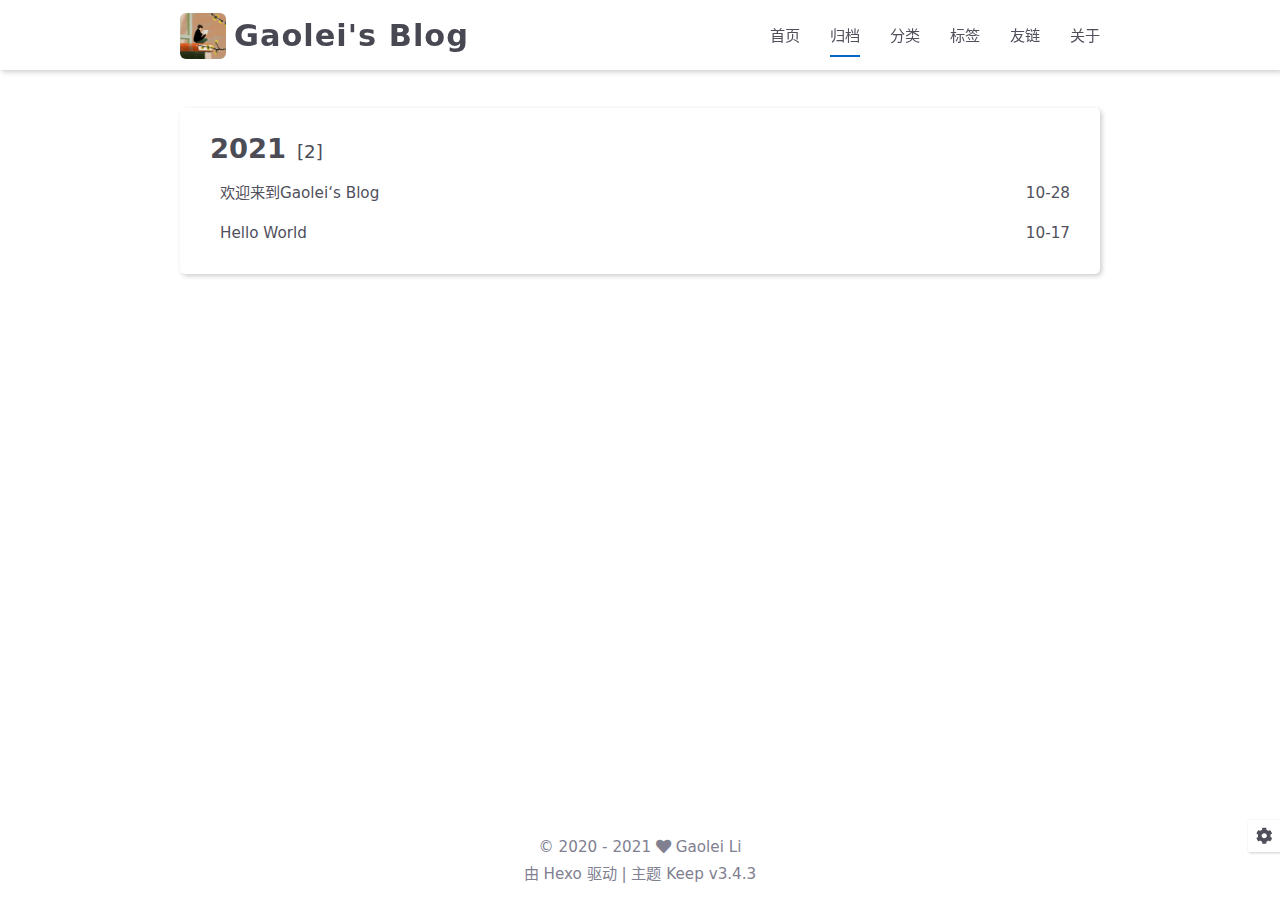
==== commit 660764cc: "Site updated: 2021-10-29 09:55:39" ====
--- a/archives/index.html
+++ b/archives/index.html
@@ -1,251 +1,316 @@
 <!DOCTYPE html>
 <html lang="zh-CN">
 <head>
-  <meta charset="UTF-8">
-<meta name="viewport" content="width=device-width">
-<meta name="theme-color" content="#222">
-<meta name="generator" content="Hexo 5.4.0">
-
-
-  <link rel="apple-touch-icon" sizes="180x180" href="/images/apple-touch-icon-next.png">
-  <link rel="icon" type="image/png" sizes="32x32" href="/images/favicon-32x32-next.png">
-  <link rel="icon" type="image/png" sizes="16x16" href="/images/favicon-16x16-next.png">
-  <link rel="mask-icon" href="/images/logo.svg" color="#222">
-
-<link rel="stylesheet" href="/css/main.css">
-
-
-
-<link rel="stylesheet" href="https://cdn.jsdelivr.net/npm/@fortawesome/fontawesome-free@5.15.4/css/all.min.css" integrity="sha256-mUZM63G8m73Mcidfrv5E+Y61y7a12O5mW4ezU3bxqW4=" crossorigin="anonymous">
-  <link rel="stylesheet" href="https://cdn.jsdelivr.net/npm/animate.css@3.1.1/animate.min.css" integrity="sha256-PR7ttpcvz8qrF57fur/yAx1qXMFJeJFiA6pSzWi0OIE=" crossorigin="anonymous">
-
-<script class="next-config" data-name="main" type="application/json">{"hostname":"ligaolei.com","root":"/","images":"/images","scheme":"Gemini","darkmode":false,"version":"8.8.0","exturl":false,"sidebar":{"position":"left","display":"post","padding":18,"offset":12},"copycode":false,"bookmark":{"enable":false,"color":"#222","save":"auto"},"mediumzoom":false,"lazyload":false,"pangu":false,"comments":{"style":"tabs","active":null,"storage":true,"lazyload":false,"nav":null},"stickytabs":false,"motion":{"enable":true,"async":false,"transition":{"post_block":"fadeIn","post_header":"fadeInDown","post_body":"fadeInDown","coll_header":"fadeInLeft","sidebar":"fadeInUp"}},"prism":false,"i18n":{"placeholder":"搜索...","empty":"没有找到任何搜索结果：${query}","hits_time":"找到 ${hits} 个搜索结果（用时 ${time} 毫秒）","hits":"找到 ${hits} 个搜索结果"}}</script><script src="/js/config.js"></script>
-<meta property="og:type" content="website">
-<meta property="og:title" content="Li&#39;s Page">
-<meta property="og:url" content="http://ligaolei.com/archives/index.html">
-<meta property="og:site_name" content="Li&#39;s Page">
-<meta property="og:locale" content="zh_CN">
-<meta property="article:author" content="李高磊">
-<meta name="twitter:card" content="summary">
-
-
-<link rel="canonical" href="http://ligaolei.com/archives/">
-
-
-
-<script class="next-config" data-name="page" type="application/json">{"sidebar":"","isHome":false,"isPost":false,"lang":"zh-CN","comments":"","permalink":"","path":"archives/index.html","title":""}</script>
-
-<script class="next-config" data-name="calendar" type="application/json">""</script>
-<title>归档 | Li's Page</title>
-  
-
-
-
-
-  <noscript>
-    <link rel="stylesheet" href="/css/noscript.css">
-  </noscript>
-</head>
-
-<body itemscope itemtype="http://schema.org/WebPage" class="use-motion">
-  <div class="headband"></div>
-
-  <main class="main">
-    <header class="header" itemscope itemtype="http://schema.org/WPHeader">
-      <div class="header-inner"><div class="site-brand-container">
-  <div class="site-nav-toggle">
-    <div class="toggle" aria-label="切换导航栏" role="button">
-        <span class="toggle-line"></span>
-        <span class="toggle-line"></span>
-        <span class="toggle-line"></span>
-    </div>
-  </div>
-
-  <div class="site-meta">
-
-    <a href="/" class="brand" rel="start">
-      <i class="logo-line"></i>
-      <h1 class="site-title">Li's Page</h1>
-      <i class="logo-line"></i>
-    </a>
-  </div>
-
-  <div class="site-nav-right">
-    <div class="toggle popup-trigger">
-    </div>
-  </div>
-</div>
-
-
-
-<nav class="site-nav">
-  <ul class="main-menu menu">
-        <li class="menu-item menu-item-home"><a href="/" rel="section"><i class="fa fa-home fa-fw"></i>首页</a></li>
-        <li class="menu-item menu-item-tags"><a href="/tags/" rel="section"><i class="fa fa-tags fa-fw"></i>标签</a></li>
-        <li class="menu-item menu-item-categories"><a href="/categories/" rel="section"><i class="fa fa-th fa-fw"></i>分类</a></li>
-        <li class="menu-item menu-item-archives"><a href="/archives/" rel="section"><i class="fa fa-archive fa-fw"></i>归档</a></li>
-  </ul>
-</nav>
-
-
-
-
-</div>
-        
-  
-  <div class="toggle sidebar-toggle" role="button">
-    <span class="toggle-line"></span>
-    <span class="toggle-line"></span>
-    <span class="toggle-line"></span>
-  </div>
-
-  <aside class="sidebar">
-
-    <div class="sidebar-inner sidebar-overview-active">
-      <ul class="sidebar-nav">
-        <li class="sidebar-nav-toc">
-          文章目录
-        </li>
-        <li class="sidebar-nav-overview">
-          站点概览
-        </li>
-      </ul>
-
-      <div class="sidebar-panel-container">
-        <!--noindex-->
-        <div class="post-toc-wrap sidebar-panel">
-        </div>
-        <!--/noindex-->
-
-        <div class="site-overview-wrap sidebar-panel">
-          <div class="site-author site-overview-item animated" itemprop="author" itemscope itemtype="http://schema.org/Person">
-    <img class="site-author-image" itemprop="image" alt="李高磊"
-      src="/images/reading.jpg">
-  <p class="site-author-name" itemprop="name">李高磊</p>
-  <div class="site-description" itemprop="description"></div>
-</div>
-<div class="site-state-wrap site-overview-item animated">
-  <nav class="site-state">
-      <div class="site-state-item site-state-posts">
-        <a href="/archives/">
-          <span class="site-state-item-count">1</span>
-          <span class="site-state-item-name">日志</span>
-        </a>
-      </div>
-  </nav>
-</div>
-  <div class="links-of-author site-overview-item animated">
-      <span class="links-of-author-item">
-        <a href="https://github.com/Gaolei-Li" title="GitHub → https:&#x2F;&#x2F;github.com&#x2F;Gaolei-Li" rel="noopener" target="_blank"><i class="fab fa-github fa-fw"></i>GitHub</a>
-      </span>
-      <span class="links-of-author-item">
-        <a href="mailto:yourname@gmail.com" title="E-Mail → mailto:yourname@gmail.com" rel="noopener" target="_blank"><i class="fa fa-envelope fa-fw"></i>E-Mail</a>
-      </span>
-      <span class="links-of-author-item">
-        <a href="https://weibo.com/yourname" title="Weibo → https:&#x2F;&#x2F;weibo.com&#x2F;yourname" rel="noopener" target="_blank"><i class="fab fa-weibo fa-fw"></i>Weibo</a>
-      </span>
-  </div>
-
-
-
-        </div>
-      </div>
-    </div>
-  </aside>
-  <div class="sidebar-dimmer"></div>
-
-
-    </header>
-
-    
-  <div class="back-to-top" role="button" aria-label="返回顶部">
-    <i class="fa fa-arrow-up"></i>
-    <span>0%</span>
-  </div>
-
-<noscript>
-  <div class="noscript-warning">Theme NexT works best with JavaScript enabled</div>
-</noscript>
-
-
-    <div class="main-inner archive posts-collapse">
-
-
-  
-  
-  
-  <div class="post-block">
-    <div class="post-content">
-      <div class="collection-title">
-        <span class="collection-header">嗯..! 目前共计 1 篇日志。 继续努力。</span>
-      </div>
-
-      
-    <div class="collection-year">
-      <span class="collection-header">2021</span>
-    </div>
-
-  <article itemscope itemtype="http://schema.org/Article">
-    <header class="post-header">
-      <div class="post-meta-container">
-        <time itemprop="dateCreated"
-              datetime="2021-10-17T22:20:28+08:00"
-              content="2021-10-17">
-          10-17
-        </time>
-      </div>
-
-      <div class="post-title">
-          <a class="post-title-link" href="/2021/10/17/hello-world/" itemprop="url">
-            <span itemprop="name">Hello World</span>
-          </a>
-      </div>
-
-      
-    </header>
-  </article>
-
-
-    </div>
-  </div>
-  
-  
-  
-
-</div>
-  </main>
-
-  <footer class="footer">
-    <div class="footer-inner">
-
-
-<div class="copyright">
-  &copy; 
-  <span itemprop="copyrightYear">2021</span>
-  <span class="with-love">
-    <i class="fa fa-heart"></i>
-  </span>
-  <span class="author" itemprop="copyrightHolder">李高磊</span>
-</div>
-  <div class="powered-by">由 <a href="https://hexo.io/" rel="noopener" target="_blank">Hexo</a> & <a href="https://theme-next.js.org/" rel="noopener" target="_blank">NexT.Gemini</a> 强力驱动
-  </div>
-
-    </div>
-  </footer>
-
-  
-  <script src="https://cdn.jsdelivr.net/npm/animejs@3.2.1/lib/anime.min.js" integrity="sha256-XL2inqUJaslATFnHdJOi9GfQ60on8Wx1C2H8DYiN1xY=" crossorigin="anonymous"></script>
-<script src="/js/comments.js"></script><script src="/js/utils.js"></script><script src="/js/motion.js"></script><script src="/js/next-boot.js"></script>
-
-  
-
-
-
-
-
-  
-
-
+    <meta charset="utf-8">
+    <meta name="viewport" content="width=device-width, initial-scale=1, maximum-scale=1">
+    <meta name="keywords" content="Hexo Theme Keep">
+    <meta name="description" content="Hexo Theme Keep">
+    <meta name="author" content="Gaolei Li">
+    
+    <title>
+        
+            归档 |
+        
+        Gaolei&#39;s Blog
+    </title>
+    
+<link rel="stylesheet" href="/css/style.css">
+
+    <link rel="shortcut icon" href="/images/reading.jpg">
+    
+<link rel="stylesheet" href="/css/font-awesome.min.css">
+
+    <script id="hexo-configurations">
+    let KEEP = window.KEEP || {};
+    KEEP.hexo_config = {"hostname":"ligaolei.com","root":"/","language":"zh-CN"};
+    KEEP.theme_config = {"toc":{"enable":false,"number":false,"expand_all":false,"init_open":false},"style":{"primary_color":"#0066CC","avatar":"/images/avatar.svg","favicon":"/images/reading.jpg","article_img_align":"left","left_side_width":"260px","content_max_width":"920px","hover":{"shadow":false,"scale":false},"first_screen":{"enable":false,"background_img":"/images/bg.svg","description":"Keep writing and Keep loving."},"scroll":{"progress_bar":{"enable":false},"percent":{"enable":false}}},"local_search":{"enable":false,"preload":false},"code_copy":{"enable":false,"style":"default"},"pjax":{"enable":false},"lazyload":{"enable":false},"version":"3.4.3"};
+    KEEP.language_ago = {"second":"%s 秒前","minute":"%s 分钟前","hour":"%s 小时前","day":"%s 天前","week":"%s 周前","month":"%s 月前","year":"%s 年前"};
+  </script>
+<meta name="generator" content="Hexo 5.4.0"></head>
+
+
+<body>
+<div class="progress-bar-container">
+    
+
+    
+</div>
+
+
+<main class="page-container">
+
+    
+
+    <div class="page-main-content">
+
+        <div class="page-main-content-top">
+            <header class="header-wrapper">
+
+    <div class="header-content">
+        <div class="left">
+            
+                <a class="logo-image" href="/">
+                    <img src="/images/reading.jpg">
+                </a>
+            
+            <a class="logo-title" href="/">
+                Gaolei&#39;s Blog
+            </a>
+        </div>
+
+        <div class="right">
+            <div class="pc">
+                <ul class="menu-list">
+                    
+                        <li class="menu-item">
+                            <a class=""
+                               href="/"
+                            >
+                                首页
+                            </a>
+                        </li>
+                    
+                        <li class="menu-item">
+                            <a class="active"
+                               href="/archives"
+                            >
+                                归档
+                            </a>
+                        </li>
+                    
+                        <li class="menu-item">
+                            <a class=""
+                               href="/categories"
+                            >
+                                分类
+                            </a>
+                        </li>
+                    
+                        <li class="menu-item">
+                            <a class=""
+                               href="/tags"
+                            >
+                                标签
+                            </a>
+                        </li>
+                    
+                        <li class="menu-item">
+                            <a class=""
+                               href="/links"
+                            >
+                                友链
+                            </a>
+                        </li>
+                    
+                        <li class="menu-item">
+                            <a class=""
+                               href="/about"
+                            >
+                                关于
+                            </a>
+                        </li>
+                    
+                    
+                </ul>
+            </div>
+            <div class="mobile">
+                
+                <div class="icon-item menu-bar">
+                    <div class="menu-bar-middle"></div>
+                </div>
+            </div>
+        </div>
+    </div>
+
+    <div class="header-drawer">
+        <ul class="drawer-menu-list">
+            
+                <li class="drawer-menu-item flex-center">
+                    <a class=""
+                       href="/">首页</a>
+                </li>
+            
+                <li class="drawer-menu-item flex-center">
+                    <a class="active"
+                       href="/archives">归档</a>
+                </li>
+            
+                <li class="drawer-menu-item flex-center">
+                    <a class=""
+                       href="/categories">分类</a>
+                </li>
+            
+                <li class="drawer-menu-item flex-center">
+                    <a class=""
+                       href="/tags">标签</a>
+                </li>
+            
+                <li class="drawer-menu-item flex-center">
+                    <a class=""
+                       href="/links">友链</a>
+                </li>
+            
+                <li class="drawer-menu-item flex-center">
+                    <a class=""
+                       href="/about">关于</a>
+                </li>
+            
+        </ul>
+    </div>
+
+    <div class="window-mask"></div>
+
+</header>
+
+
+        </div>
+
+        <div class="page-main-content-middle">
+
+            <div class="main-content">
+
+                
+                    <div class="fade-in-down-animation">
+    <div class="archive-container ">
+        
+<div class="archive-list-container">
+    
+        <section class="archive-item">
+            <div class="archive-item-header">
+                <span class="archive-year">2021</span>
+                <span class="archive-year-post-count">[2]</span>
+            </div>
+            <ul class="article-list">
+                
+                    <li class="article-item">
+                        <a class="article-title"
+                           href="/2021/10/28/%E6%AC%A2%E8%BF%8E%E4%BD%A0%E7%9A%84%E5%88%B0%E6%9D%A5/"
+                        >欢迎来到Gaolei‘s Blog</a>
+                        <span class="article-date">10-28</span>
+                    </li>
+                
+                    <li class="article-item">
+                        <a class="article-title"
+                           href="/2021/10/17/hello-world/"
+                        >Hello World</a>
+                        <span class="article-date">10-17</span>
+                    </li>
+                
+            </ul>
+        </section>
+    
+</div>
+
+    </div>
+</div>
+
+                
+            </div>
+
+        </div>
+
+        <div class="page-main-content-bottom">
+            <footer class="footer">
+    <div class="info-container">
+        <div class="copyright-info info-item">
+            &copy;
+            
+              <span>2020</span>
+              -
+            
+            2021&nbsp;<i class="fas fa-heart icon-animate"></i>&nbsp;<a href="/">Gaolei Li</a>
+        </div>
+        
+        <div class="theme-info info-item">
+            由 <a target="_blank" href="https://hexo.io">Hexo</a> 驱动&nbsp;|&nbsp;主题&nbsp;<a class="theme-version" target="_blank" href="https://github.com/XPoet/hexo-theme-keep">Keep v3.4.3</a>
+        </div>
+        
+        
+    </div>
+</footer>
+
+        </div>
+    </div>
+
+    
+
+    <div class="right-bottom-side-tools">
+        <div class="side-tools-container">
+    <ul class="side-tools-list">
+        <li class="tools-item tool-font-adjust-plus flex-center">
+            <i class="fas fa-search-plus"></i>
+        </li>
+
+        <li class="tools-item tool-font-adjust-minus flex-center">
+            <i class="fas fa-search-minus"></i>
+        </li>
+
+        <li class="tools-item tool-expand-width flex-center">
+            <i class="fas fa-arrows-alt-h"></i>
+        </li>
+
+        <li class="tools-item tool-dark-light-toggle flex-center">
+            <i class="fas fa-moon"></i>
+        </li>
+
+        <!-- rss -->
+        
+
+        
+            <li class="tools-item tool-scroll-to-top flex-center">
+                <i class="fas fa-arrow-up"></i>
+            </li>
+        
+
+        <li class="tools-item tool-scroll-to-bottom flex-center">
+            <i class="fas fa-arrow-down"></i>
+        </li>
+    </ul>
+
+    <ul class="exposed-tools-list">
+        <li class="tools-item tool-toggle-show flex-center">
+            <i class="fas fa-cog fa-spin"></i>
+        </li>
+        
+    </ul>
+</div>
+
+    </div>
+
+    
+
+    <div class="image-viewer-container">
+    <img src="">
+</div>
+
+
+    
+
+</main>
+
+
+
+
+<script src="/js/utils.js"></script>
+
+<script src="/js/main.js"></script>
+
+<script src="/js/header-shrink.js"></script>
+
+<script src="/js/back2top.js"></script>
+
+<script src="/js/dark-light-toggle.js"></script>
+
+
+
+
+
+
+
+
+<div class="post-scripts">
+    
+</div>
 
 
 
--- a/css/style.css
+++ b/css/style.css
@@ -0,0 +1,2834 @@
+:root {
+  --background-color: #fff;
+  --second-background-color: #f7f7f7;
+  --primary-color: #06c;
+  --first-text-color: #484853;
+  --second-text-color: #4c4c57;
+  --third-text-color: #808091;
+  --fourth-text-color: #ededef;
+  --default-text-color: #50505c;
+  --border-color: #b3b3b3;
+  --selection-color: #0075eb;
+  --shadow-color: rgba(0,0,0,0.2);
+  --shadow-hover-color: rgba(0,0,0,0.28);
+  --scrollbar-color: #595967;
+  --scroll-bar-bg-color: #e6e6e6;
+  --link-color: #484853;
+  --copyright-info-color: #c03;
+  --avatar-background-color: #06c;
+  --pjax-progress-bar-color: linear-gradient(45deg, #f10006, #ef5b00, #e59c01, #19ca05, #00cab5, #0264c8, #c303c3);
+}
+@media (prefers-color-scheme: light) {
+  :root {
+    --background-color: #fff;
+    --second-background-color: #f7f7f7;
+    --primary-color: #06c;
+    --first-text-color: #484853;
+    --second-text-color: #4c4c57;
+    --third-text-color: #808091;
+    --fourth-text-color: #ededef;
+    --default-text-color: #50505c;
+    --border-color: #b3b3b3;
+    --selection-color: #0075eb;
+    --shadow-color: rgba(0,0,0,0.2);
+    --shadow-hover-color: rgba(0,0,0,0.28);
+    --scrollbar-color: #595967;
+    --scroll-bar-bg-color: #e6e6e6;
+    --link-color: #484853;
+    --copyright-info-color: #c03;
+    --avatar-background-color: #06c;
+    --pjax-progress-bar-color: linear-gradient(45deg, #f10006, #ef5b00, #e59c01, #19ca05, #00cab5, #0264c8, #c303c3);
+  }
+}
+@media (prefers-color-scheme: dark) {
+  :root {
+    --background-color: #383940;
+    --second-background-color: #32333a;
+    --primary-color: #06c;
+    --first-text-color: #d2d2d7;
+    --second-text-color: #cbcbd1;
+    --third-text-color: #9595a2;
+    --fourth-text-color: #242429;
+    --default-text-color: #bebec6;
+    --border-color: #5c5e6a;
+    --selection-color: #0075eb;
+    --shadow-color: rgba(128,128,128,0.2);
+    --shadow-hover-color: rgba(128,128,128,0.28);
+    --scrollbar-color: #32333a;
+    --scroll-bar-bg-color: #5c5e6a;
+    --link-color: #c5c5cc;
+    --copyright-info-color: #a30029;
+    --avatar-background-color: #005cb8;
+    --pjax-progress-bar-color: linear-gradient(45deg, #ea404a, #ea722f, #e9a71f, #67e559, #18ecec, #1b85f1, #ee1dee);
+  }
+}
+.light-mode {
+  --background-color: #fff;
+  --second-background-color: #f7f7f7;
+  --primary-color: #06c;
+  --first-text-color: #484853;
+  --second-text-color: #4c4c57;
+  --third-text-color: #808091;
+  --fourth-text-color: #ededef;
+  --default-text-color: #50505c;
+  --border-color: #b3b3b3;
+  --selection-color: #0075eb;
+  --shadow-color: rgba(0,0,0,0.2);
+  --shadow-hover-color: rgba(0,0,0,0.28);
+  --scrollbar-color: #595967;
+  --scroll-bar-bg-color: #e6e6e6;
+  --link-color: #484853;
+  --copyright-info-color: #c03;
+  --avatar-background-color: #06c;
+  --pjax-progress-bar-color: linear-gradient(45deg, #f10006, #ef5b00, #e59c01, #19ca05, #00cab5, #0264c8, #c303c3);
+}
+.dark-mode {
+  --background-color: #383940;
+  --second-background-color: #32333a;
+  --primary-color: #06c;
+  --first-text-color: #d2d2d7;
+  --second-text-color: #cbcbd1;
+  --third-text-color: #9595a2;
+  --fourth-text-color: #242429;
+  --default-text-color: #bebec6;
+  --border-color: #5c5e6a;
+  --selection-color: #0075eb;
+  --shadow-color: rgba(128,128,128,0.2);
+  --shadow-hover-color: rgba(128,128,128,0.28);
+  --scrollbar-color: #32333a;
+  --scroll-bar-bg-color: #5c5e6a;
+  --link-color: #c5c5cc;
+  --copyright-info-color: #a30029;
+  --avatar-background-color: #005cb8;
+  --pjax-progress-bar-color: linear-gradient(45deg, #ea404a, #ea722f, #e9a71f, #67e559, #18ecec, #1b85f1, #ee1dee);
+}
+.fade-in-down-animation {
+  animation-fill-mode: both;
+  animation-duration: 1s;
+  animation-name: fade-in-down;
+}
+.title-hover-animation {
+  display: inline-block;
+  position: relative;
+  border-bottom: none;
+  line-height: 1.3;
+  vertical-align: top;
+  color: var(--second-text-color);
+}
+.title-hover-animation::before {
+  content: "";
+  position: absolute;
+  width: 100%;
+  height: 2px;
+  bottom: -4px;
+  left: 0;
+  background-color: var(--second-text-color);
+  visibility: hidden;
+  transform: scaleX(0);
+  transition-property: color, background, box-shadow, border-color, visibility, transform;
+  transition-delay: 0s, 0s, 0s, 0s, 0s, 0s;
+  transition-duration: 0.2s, 0.2s, 0.2s, 0.2s, 0.2s, 0.2s;
+  transition-timing-function: ease, ease, ease, ease, ease-in-out, ease-in-out;
+}
+.title-hover-animation:hover::before {
+  visibility: visible;
+  transform: scaleX(1);
+}
+@-moz-keyframes fade-in-down {
+  0% {
+    opacity: 0;
+    transform: translateY(-50px);
+  }
+  100% {
+    opacity: 1;
+    transform: translateY(0);
+  }
+}
+@-webkit-keyframes fade-in-down {
+  0% {
+    opacity: 0;
+    transform: translateY(-50px);
+  }
+  100% {
+    opacity: 1;
+    transform: translateY(0);
+  }
+}
+@-o-keyframes fade-in-down {
+  0% {
+    opacity: 0;
+    transform: translateY(-50px);
+  }
+  100% {
+    opacity: 1;
+    transform: translateY(0);
+  }
+}
+@keyframes fade-in-down {
+  0% {
+    opacity: 0;
+    transform: translateY(-50px);
+  }
+  100% {
+    opacity: 1;
+    transform: translateY(0);
+  }
+}
+@-moz-keyframes icon-animate {
+  0%, 100% {
+    transform: scale(1);
+  }
+  10%, 30% {
+    transform: scale(0.88);
+  }
+  20%, 40%, 60%, 80% {
+    transform: scale(1.08);
+  }
+  50%, 70% {
+    transform: scale(1.08);
+  }
+}
+@-webkit-keyframes icon-animate {
+  0%, 100% {
+    transform: scale(1);
+  }
+  10%, 30% {
+    transform: scale(0.88);
+  }
+  20%, 40%, 60%, 80% {
+    transform: scale(1.08);
+  }
+  50%, 70% {
+    transform: scale(1.08);
+  }
+}
+@-o-keyframes icon-animate {
+  0%, 100% {
+    transform: scale(1);
+  }
+  10%, 30% {
+    transform: scale(0.88);
+  }
+  20%, 40%, 60%, 80% {
+    transform: scale(1.08);
+  }
+  50%, 70% {
+    transform: scale(1.08);
+  }
+}
+@keyframes icon-animate {
+  0%, 100% {
+    transform: scale(1);
+  }
+  10%, 30% {
+    transform: scale(0.88);
+  }
+  20%, 40%, 60%, 80% {
+    transform: scale(1.08);
+  }
+  50%, 70% {
+    transform: scale(1.08);
+  }
+}
+* {
+  transition-property: color, background, box-shadow, border-color;
+  transition-delay: 0s, 0s, 0s, 0s;
+  transition-duration: 0.2s, 0.2s, 0.2s, 0.2s;
+  transition-timing-function: ease, ease, ease, ease;
+}
+*::-webkit-scrollbar {
+  width: 6px;
+  height: 6px;
+  transition: all 0.2s ease;
+}
+*::-webkit-scrollbar-thumb {
+  background: var(--scrollbar-color);
+  border-radius: 1px;
+}
+*::-webkit-scrollbar-track {
+  background: var(--scroll-bar-bg-color);
+}
+html,
+body {
+  position: relative;
+  width: 100%;
+  height: 100%;
+  margin: 0;
+  padding: 0;
+  color: var(--default-text-color);
+  background: var(--background-color);
+  font-family: Optima-Regular, Optima, -apple-system, system-ui, Segoe UI, Roboto, Ubuntu, Cantarell, Noto Sans, sans-serif, BlinkMacSystemFont, Helvetica Neue, PingFang SC, Hiragino Sans GB, Microsoft YaHei, Arial;
+  font-weight: 400;
+  font-size: 15.2px;
+  line-height: 22px;
+}
+html::-webkit-scrollbar,
+body::-webkit-scrollbar {
+  width: 8px;
+  height: 8px;
+}
+@media (max-width: 780px) {
+  html,
+  body {
+    font-size: 14.591999999999999px;
+    line-height: 21.119999999999997px;
+  }
+}
+@media (max-width: 500px) {
+  html,
+  body {
+    font-size: 13.68px;
+    line-height: 19.8px;
+  }
+}
+::selection {
+  background: var(--selection-color);
+  color: #fff;
+}
+ul,
+ol,
+li {
+  padding: 0;
+  margin: 0;
+  list-style: none;
+}
+a {
+  text-decoration: none;
+  color: var(--default-text-color);
+}
+a i,
+a span {
+  color: var(--default-text-color);
+}
+a:hover,
+a:active {
+  text-decoration: none !important;
+  color: var(--primary-color);
+}
+a:hover i,
+a:active i,
+a:hover span,
+a:active span {
+  color: var(--primary-color);
+}
+img[lazyload] {
+  padding: 10px;
+  margin: 20px auto !important;
+  cursor: not-allowed;
+  pointer-events: none;
+}
+button {
+  padding: 0;
+  margin: 0;
+  border: 0;
+  outline: none;
+  cursor: pointer;
+  background: transparent;
+}
+.btn {
+  display: inline-block;
+  position: relative;
+  text-align: center;
+  cursor: pointer;
+  white-space: nowrap;
+  border-radius: 5px;
+  padding: 8px 16px;
+  background: var(--background-color);
+  box-shadow: 2px 2px 5px var(--shadow-color);
+  transition-property: color, background, box-shadow, border-color, transform;
+  transition-delay: 0s, 0s, 0s, 0s, 0s;
+  transition-duration: 0.2s, 0.2s, 0.2s, 0.2s, 0.2s;
+  transition-timing-function: ease, ease, ease, ease, linear;
+}
+.btn:hover {
+  color: var(--background-color);
+  background: var(--primary-color);
+}
+.flex-center {
+  display: flex;
+  justify-content: center;
+  align-items: center;
+}
+.clear {
+  clear: both;
+}
+.markdown-body {
+  font-size: 1rem;
+}
+.markdown-body blockquote {
+  box-sizing: border-box;
+  border-left: 5px solid var(--default-text-color);
+  margin: 20px 0;
+  color: var(--default-text-color);
+  background: var(--second-background-color);
+}
+.markdown-body blockquote p,
+.markdown-body blockquote ul,
+.markdown-body blockquote ol {
+  padding: 5px 5px 5px 10px;
+}
+.markdown-body p {
+  line-height: 2;
+  color: var(--default-text-color);
+}
+.markdown-body a {
+  position: relative;
+  outline: 0;
+  text-decoration: none;
+  overflow-wrap: break-word;
+  cursor: pointer;
+  border-bottom: 1px solid var(--third-text-color);
+  box-sizing: border-box;
+  padding-bottom: 2px;
+}
+.markdown-body a .fas,
+.markdown-body a .far,
+.markdown-body a fab {
+  margin: 0 2px 0 6px;
+  position: relative;
+  color: var(--third-text-color);
+  font-size: 0.88rem;
+}
+.markdown-body a:hover {
+  text-decoration: underline;
+}
+.markdown-body a:hover::after {
+  background: var(--primary-color);
+}
+.markdown-body strong {
+  color: var(--default-text-color);
+}
+.markdown-body em {
+  color: var(--default-text-color);
+}
+.markdown-body ul > li,
+.markdown-body ol > li {
+  margin-left: 16px;
+  line-height: 2rem;
+}
+.markdown-body ul li {
+  list-style: disc;
+}
+.markdown-body ul li ul li {
+  list-style: circle;
+}
+.markdown-body ul li ul li ul li {
+  list-style: square;
+}
+.markdown-body ol li {
+  list-style: decimal;
+}
+.markdown-body ol li ol li {
+  list-style: upper-alpha;
+}
+.markdown-body ol li ol li ol li {
+  list-style: upper-roman;
+}
+.markdown-body li {
+  color: var(--default-text-color);
+}
+.markdown-body h1,
+.markdown-body h2,
+.markdown-body h3,
+.markdown-body h4,
+.markdown-body h5,
+.markdown-body h6 {
+  color: var(--second-text-color);
+  line-height: 1.5;
+}
+@media (max-width: 780px) {
+  .markdown-body h1,
+  .markdown-body h2,
+  .markdown-body h3,
+  .markdown-body h4,
+  .markdown-body h5,
+  .markdown-body h6 {
+    line-height: 1.25;
+  }
+}
+.markdown-body h1 {
+  font-size: 1.8rem;
+  font-weight: 600;
+}
+@media (max-width: 780px) {
+  .markdown-body h1 {
+    font-size: 1.7rem;
+  }
+}
+.markdown-body h2 {
+  font-size: 1.7rem;
+  font-weight: 600;
+}
+@media (max-width: 780px) {
+  .markdown-body h2 {
+    font-size: 1.6rem;
+  }
+}
+.markdown-body h3 {
+  font-size: 1.6rem;
+  font-weight: 550;
+}
+@media (max-width: 780px) {
+  .markdown-body h3 {
+    font-size: 1.5rem;
+  }
+}
+.markdown-body h4 {
+  font-size: 1.5rem;
+  font-weight: 550;
+}
+@media (max-width: 780px) {
+  .markdown-body h4 {
+    font-size: 1.4rem;
+  }
+}
+.markdown-body h5 {
+  font-size: 1.28rem;
+  font-weight: 500;
+}
+@media (max-width: 780px) {
+  .markdown-body h5 {
+    font-size: 1.18rem;
+  }
+}
+.markdown-body h6 {
+  font-size: 1.2rem;
+  font-weight: 500;
+  line-height: 1.2;
+}
+@media (max-width: 780px) {
+  .markdown-body h6 {
+    font-size: 1.1rem;
+    line-height: 1.1;
+  }
+}
+.markdown-body img {
+  box-sizing: border-box;
+  max-width: 100%;
+  cursor: zoom-in;
+  display: block;
+  box-shadow: 0 0 2px var(--shadow-color);
+  transition-property: color, background, box-shadow, border-color, padding, margin;
+  transition-delay: 0s, 0s, 0s, 0s, 0s, 0s;
+  transition-duration: 0.2s, 0.2s, 0.2s, 0.2s, 0.2s, 0.2s;
+  transition-timing-function: ease, ease, ease, ease, linear, linear;
+  margin: 10px 0 2px;
+}
+.markdown-body > table {
+  border-spacing: 0;
+  border-collapse: collapse;
+  width: 100%;
+  overflow: auto;
+}
+.markdown-body > table td,
+.markdown-body > table th {
+  padding: 0;
+}
+.markdown-body > table th {
+  font-weight: 600;
+}
+.markdown-body > table td,
+.markdown-body > table th {
+  padding: 6px 13px;
+  border: 1px solid var(--border-color);
+}
+.markdown-body > table tr {
+  background-color: var(--background-color);
+  border: 1px solid var(--fourth-text-color);
+}
+.markdown-body > table tr:nth-child(2n) {
+  background-color: var(--second-background-color);
+}
+:root {
+  --background-color: #fff;
+  --second-background-color: #f7f7f7;
+  --primary-color: #06c;
+  --first-text-color: #484853;
+  --second-text-color: #4c4c57;
+  --third-text-color: #808091;
+  --fourth-text-color: #ededef;
+  --default-text-color: #50505c;
+  --border-color: #b3b3b3;
+  --selection-color: #0075eb;
+  --shadow-color: rgba(0,0,0,0.2);
+  --shadow-hover-color: rgba(0,0,0,0.28);
+  --scrollbar-color: #595967;
+  --scroll-bar-bg-color: #e6e6e6;
+  --link-color: #484853;
+  --copyright-info-color: #c03;
+  --avatar-background-color: #06c;
+  --pjax-progress-bar-color: linear-gradient(45deg, #f10006, #ef5b00, #e59c01, #19ca05, #00cab5, #0264c8, #c303c3);
+}
+@media (prefers-color-scheme: light) {
+  :root {
+    --background-color: #fff;
+    --second-background-color: #f7f7f7;
+    --primary-color: #06c;
+    --first-text-color: #484853;
+    --second-text-color: #4c4c57;
+    --third-text-color: #808091;
+    --fourth-text-color: #ededef;
+    --default-text-color: #50505c;
+    --border-color: #b3b3b3;
+    --selection-color: #0075eb;
+    --shadow-color: rgba(0,0,0,0.2);
+    --shadow-hover-color: rgba(0,0,0,0.28);
+    --scrollbar-color: #595967;
+    --scroll-bar-bg-color: #e6e6e6;
+    --link-color: #484853;
+    --copyright-info-color: #c03;
+    --avatar-background-color: #06c;
+    --pjax-progress-bar-color: linear-gradient(45deg, #f10006, #ef5b00, #e59c01, #19ca05, #00cab5, #0264c8, #c303c3);
+  }
+}
+@media (prefers-color-scheme: dark) {
+  :root {
+    --background-color: #383940;
+    --second-background-color: #32333a;
+    --primary-color: #06c;
+    --first-text-color: #d2d2d7;
+    --second-text-color: #cbcbd1;
+    --third-text-color: #9595a2;
+    --fourth-text-color: #242429;
+    --default-text-color: #bebec6;
+    --border-color: #5c5e6a;
+    --selection-color: #0075eb;
+    --shadow-color: rgba(128,128,128,0.2);
+    --shadow-hover-color: rgba(128,128,128,0.28);
+    --scrollbar-color: #32333a;
+    --scroll-bar-bg-color: #5c5e6a;
+    --link-color: #c5c5cc;
+    --copyright-info-color: #a30029;
+    --avatar-background-color: #005cb8;
+    --pjax-progress-bar-color: linear-gradient(45deg, #ea404a, #ea722f, #e9a71f, #67e559, #18ecec, #1b85f1, #ee1dee);
+  }
+}
+.light-mode {
+  --background-color: #fff;
+  --second-background-color: #f7f7f7;
+  --primary-color: #06c;
+  --first-text-color: #484853;
+  --second-text-color: #4c4c57;
+  --third-text-color: #808091;
+  --fourth-text-color: #ededef;
+  --default-text-color: #50505c;
+  --border-color: #b3b3b3;
+  --selection-color: #0075eb;
+  --shadow-color: rgba(0,0,0,0.2);
+  --shadow-hover-color: rgba(0,0,0,0.28);
+  --scrollbar-color: #595967;
+  --scroll-bar-bg-color: #e6e6e6;
+  --link-color: #484853;
+  --copyright-info-color: #c03;
+  --avatar-background-color: #06c;
+  --pjax-progress-bar-color: linear-gradient(45deg, #f10006, #ef5b00, #e59c01, #19ca05, #00cab5, #0264c8, #c303c3);
+}
+.dark-mode {
+  --background-color: #383940;
+  --second-background-color: #32333a;
+  --primary-color: #06c;
+  --first-text-color: #d2d2d7;
+  --second-text-color: #cbcbd1;
+  --third-text-color: #9595a2;
+  --fourth-text-color: #242429;
+  --default-text-color: #bebec6;
+  --border-color: #5c5e6a;
+  --selection-color: #0075eb;
+  --shadow-color: rgba(128,128,128,0.2);
+  --shadow-hover-color: rgba(128,128,128,0.28);
+  --scrollbar-color: #32333a;
+  --scroll-bar-bg-color: #5c5e6a;
+  --link-color: #c5c5cc;
+  --copyright-info-color: #a30029;
+  --avatar-background-color: #005cb8;
+  --pjax-progress-bar-color: linear-gradient(45deg, #ea404a, #ea722f, #e9a71f, #67e559, #18ecec, #1b85f1, #ee1dee);
+}
+:root {
+  --code-foreground: #535360;
+  --code-background: #f2f2f2;
+  --highlight-background: #fafafa;
+  --highlight-foreground: #535360;
+  --highlight-comment: #8e908c;
+  --highlight-red: #c82829;
+  --highlight-orange: #f5871f;
+  --highlight-yellow: #eab700;
+  --highlight-green: #718c00;
+  --highlight-aqua: #3e999f;
+  --highlight-blue: #4271ae;
+  --highlight-purple: #8959a8;
+  --highlight-gutter-color: #585865;
+  --highlight-gutter-bg-color: #f2f2f2;
+}
+@media (prefers-color-scheme: light) {
+  :root {
+    --code-foreground: #535360;
+    --code-background: #f2f2f2;
+    --highlight-background: #fafafa;
+    --highlight-foreground: #535360;
+    --highlight-comment: #8e908c;
+    --highlight-red: #c82829;
+    --highlight-orange: #f5871f;
+    --highlight-yellow: #eab700;
+    --highlight-green: #718c00;
+    --highlight-aqua: #3e999f;
+    --highlight-blue: #4271ae;
+    --highlight-purple: #8959a8;
+    --highlight-gutter-color: #585865;
+    --highlight-gutter-bg-color: #f2f2f2;
+  }
+}
+@media (prefers-color-scheme: dark) {
+  :root {
+    --code-foreground: #bfbfc7;
+    --code-background: #32333a;
+    --highlight-background: #34343b;
+    --highlight-foreground: #bfbfc7;
+    --highlight-comment: #969896;
+    --highlight-red: #c66;
+    --highlight-orange: #de935f;
+    --highlight-yellow: #f0c674;
+    --highlight-green: #b5bd68;
+    --highlight-aqua: #8abeb7;
+    --highlight-blue: #81a2be;
+    --highlight-purple: #b294bb;
+    --highlight-gutter-color: #c1c1c9;
+    --highlight-gutter-bg-color: #32333a;
+  }
+}
+.light-mode {
+  --code-foreground: #535360;
+  --code-background: #f2f2f2;
+  --highlight-background: #fafafa;
+  --highlight-foreground: #535360;
+  --highlight-comment: #8e908c;
+  --highlight-red: #c82829;
+  --highlight-orange: #f5871f;
+  --highlight-yellow: #eab700;
+  --highlight-green: #718c00;
+  --highlight-aqua: #3e999f;
+  --highlight-blue: #4271ae;
+  --highlight-purple: #8959a8;
+  --highlight-gutter-color: #585865;
+  --highlight-gutter-bg-color: #f2f2f2;
+}
+.dark-mode {
+  --code-foreground: #bfbfc7;
+  --code-background: #32333a;
+  --highlight-background: #34343b;
+  --highlight-foreground: #bfbfc7;
+  --highlight-comment: #969896;
+  --highlight-red: #c66;
+  --highlight-orange: #de935f;
+  --highlight-yellow: #f0c674;
+  --highlight-green: #b5bd68;
+  --highlight-aqua: #8abeb7;
+  --highlight-blue: #81a2be;
+  --highlight-purple: #b294bb;
+  --highlight-gutter-color: #c1c1c9;
+  --highlight-gutter-bg-color: #32333a;
+}
+pre,
+.highlight {
+  overflow: auto;
+  margin: 20px 0;
+  padding: 0;
+  font-size: 0.96rem;
+  line-height: 1.5rem;
+  color: var(--highlight-foreground);
+  background: var(--highlight-background);
+}
+pre,
+code {
+  font-family: "Source Code Pro", consolas, Menlo;
+}
+code {
+  padding: 5px;
+  word-wrap: break-word;
+  border-radius: 2px;
+  font-size: 0.96rem;
+  color: var(--code-foreground);
+  background: var(--code-background);
+}
+pre {
+  padding: 10px;
+}
+pre code {
+  padding: 0;
+  color: var(--highlight-foreground);
+  background: none;
+  text-shadow: none;
+}
+.highlight {
+  border-radius: 1px;
+}
+.highlight pre {
+  border: none;
+  margin: 0;
+  padding: 10px 0;
+}
+.highlight table {
+  margin: 0;
+  width: auto;
+  border: none;
+  border-spacing: unset;
+}
+.highlight td {
+  border: none;
+  padding: 0;
+}
+.highlight figcaption {
+  font-size: 1rem;
+  color: var(--highlight-foreground);
+  line-height: 1rem;
+  margin-bottom: 1rem;
+}
+.highlight figcaption a {
+  float: right;
+  color: var(--highlight-foreground);
+}
+.highlight figcaption a:hover {
+  border-bottom-color: var(--highlight-foreground);
+}
+.highlight .gutter pre {
+  padding-left: 10px;
+  padding-right: 10px;
+  color: var(--highlight-gutter-color);
+  text-align: center;
+  background-color: var(--highlight-gutter-bg-color);
+}
+.highlight .code pre {
+  width: 100%;
+  padding-left: 10px;
+  padding-right: 10px;
+  background-color: var(--highlight-background);
+}
+.highlight .line {
+  height: 20px;
+  color: var(--default-text-color);
+}
+.highlight .line .attr {
+  color: var(--default-text-color);
+}
+.highlight .line .string {
+  color: var(--default-text-color);
+}
+.gutter {
+  -webkit-user-select: none;
+  -moz-user-select: none;
+  -ms-user-select: none;
+  user-select: none;
+}
+.gist table {
+  width: auto;
+}
+.gist table td {
+  border: none;
+}
+pre .deletion {
+  background: var(--highlight-deletion);
+}
+pre .addition {
+  background: var(--highlight-addition);
+}
+pre .meta {
+  color: var(--highlight-purple);
+}
+pre .comment {
+  color: var(--highlight-comment);
+}
+pre .variable,
+pre .attribute,
+pre .tag,
+pre .regexp,
+pre .ruby .constant,
+pre .xml .tag .title,
+pre .xml .pi,
+pre .xml .doctype,
+pre .html .doctype,
+pre .css .id,
+pre .css .class,
+pre .css .pseudo {
+  color: var(--highlight-red);
+}
+pre .number,
+pre .preprocessor,
+pre .built_in,
+pre .literal,
+pre .params,
+pre .constant,
+pre .command {
+  color: var(--highlight-orange);
+}
+pre .ruby .class .title,
+pre .css .rules .attribute,
+pre .string,
+pre .value,
+pre .inheritance,
+pre .header,
+pre .ruby .symbol,
+pre .xml .cdata,
+pre .special,
+pre .number,
+pre .formula {
+  color: var(--highlight-green);
+}
+pre .title,
+pre .css .hexcolor {
+  color: var(--highlight-aqua);
+}
+pre .function,
+pre .python .decorator,
+pre .python .title,
+pre .ruby .function .title,
+pre .ruby .title .keyword,
+pre .perl .sub,
+pre .javascript .title,
+pre .coffeescript .title {
+  color: var(--highlight-blue);
+}
+pre .keyword,
+pre .javascript .function {
+  color: var(--highlight-purple);
+}
+.highlight-container {
+  position: relative;
+}
+.highlight-container:hover .copy-btn,
+.highlight-container .copy-btn:focus {
+  opacity: 1;
+}
+.copy-btn {
+  cursor: pointer;
+  display: inline-block;
+  font-weight: bold;
+  line-height: 1.8;
+  opacity: 0;
+  outline: 0;
+  padding: 2px 6px;
+  position: absolute;
+  vertical-align: middle;
+  white-space: nowrap;
+  font-size: 1rem;
+  color: var(--default-text-color);
+  -moz-user-select: none;
+  -ms-user-select: none;
+  -webkit-user-select: none;
+  user-select: none;
+  transition-property: color, background, box-shadow, border-color, opacity;
+  transition-delay: 0s, 0s, 0s, 0s, 0s;
+  transition-duration: 0.2s, 0.2s, 0.2s, 0.2s, 0.2s;
+  transition-timing-function: ease, ease, ease, ease, ease-in-out;
+  background: var(--background-color);
+  border: 0;
+  right: 0;
+  top: 0;
+}
+:root {
+  --background-color: #fff;
+  --second-background-color: #f7f7f7;
+  --primary-color: #06c;
+  --first-text-color: #484853;
+  --second-text-color: #4c4c57;
+  --third-text-color: #808091;
+  --fourth-text-color: #ededef;
+  --default-text-color: #50505c;
+  --border-color: #b3b3b3;
+  --selection-color: #0075eb;
+  --shadow-color: rgba(0,0,0,0.2);
+  --shadow-hover-color: rgba(0,0,0,0.28);
+  --scrollbar-color: #595967;
+  --scroll-bar-bg-color: #e6e6e6;
+  --link-color: #484853;
+  --copyright-info-color: #c03;
+  --avatar-background-color: #06c;
+  --pjax-progress-bar-color: linear-gradient(45deg, #f10006, #ef5b00, #e59c01, #19ca05, #00cab5, #0264c8, #c303c3);
+}
+@media (prefers-color-scheme: light) {
+  :root {
+    --background-color: #fff;
+    --second-background-color: #f7f7f7;
+    --primary-color: #06c;
+    --first-text-color: #484853;
+    --second-text-color: #4c4c57;
+    --third-text-color: #808091;
+    --fourth-text-color: #ededef;
+    --default-text-color: #50505c;
+    --border-color: #b3b3b3;
+    --selection-color: #0075eb;
+    --shadow-color: rgba(0,0,0,0.2);
+    --shadow-hover-color: rgba(0,0,0,0.28);
+    --scrollbar-color: #595967;
+    --scroll-bar-bg-color: #e6e6e6;
+    --link-color: #484853;
+    --copyright-info-color: #c03;
+    --avatar-background-color: #06c;
+    --pjax-progress-bar-color: linear-gradient(45deg, #f10006, #ef5b00, #e59c01, #19ca05, #00cab5, #0264c8, #c303c3);
+  }
+}
+@media (prefers-color-scheme: dark) {
+  :root {
+    --background-color: #383940;
+    --second-background-color: #32333a;
+    --primary-color: #06c;
+    --first-text-color: #d2d2d7;
+    --second-text-color: #cbcbd1;
+    --third-text-color: #9595a2;
+    --fourth-text-color: #242429;
+    --default-text-color: #bebec6;
+    --border-color: #5c5e6a;
+    --selection-color: #0075eb;
+    --shadow-color: rgba(128,128,128,0.2);
+    --shadow-hover-color: rgba(128,128,128,0.28);
+    --scrollbar-color: #32333a;
+    --scroll-bar-bg-color: #5c5e6a;
+    --link-color: #c5c5cc;
+    --copyright-info-color: #a30029;
+    --avatar-background-color: #005cb8;
+    --pjax-progress-bar-color: linear-gradient(45deg, #ea404a, #ea722f, #e9a71f, #67e559, #18ecec, #1b85f1, #ee1dee);
+  }
+}
+.light-mode {
+  --background-color: #fff;
+  --second-background-color: #f7f7f7;
+  --primary-color: #06c;
+  --first-text-color: #484853;
+  --second-text-color: #4c4c57;
+  --third-text-color: #808091;
+  --fourth-text-color: #ededef;
+  --default-text-color: #50505c;
+  --border-color: #b3b3b3;
+  --selection-color: #0075eb;
+  --shadow-color: rgba(0,0,0,0.2);
+  --shadow-hover-color: rgba(0,0,0,0.28);
+  --scrollbar-color: #595967;
+  --scroll-bar-bg-color: #e6e6e6;
+  --link-color: #484853;
+  --copyright-info-color: #c03;
+  --avatar-background-color: #06c;
+  --pjax-progress-bar-color: linear-gradient(45deg, #f10006, #ef5b00, #e59c01, #19ca05, #00cab5, #0264c8, #c303c3);
+}
+.dark-mode {
+  --background-color: #383940;
+  --second-background-color: #32333a;
+  --primary-color: #06c;
+  --first-text-color: #d2d2d7;
+  --second-text-color: #cbcbd1;
+  --third-text-color: #9595a2;
+  --fourth-text-color: #242429;
+  --default-text-color: #bebec6;
+  --border-color: #5c5e6a;
+  --selection-color: #0075eb;
+  --shadow-color: rgba(128,128,128,0.2);
+  --shadow-hover-color: rgba(128,128,128,0.28);
+  --scrollbar-color: #32333a;
+  --scroll-bar-bg-color: #5c5e6a;
+  --link-color: #c5c5cc;
+  --copyright-info-color: #a30029;
+  --avatar-background-color: #005cb8;
+  --pjax-progress-bar-color: linear-gradient(45deg, #ea404a, #ea722f, #e9a71f, #67e559, #18ecec, #1b85f1, #ee1dee);
+}
+:root {
+  --code-foreground: #535360;
+  --code-background: #f2f2f2;
+  --highlight-background: #fafafa;
+  --highlight-foreground: #535360;
+  --highlight-comment: #8e908c;
+  --highlight-red: #c82829;
+  --highlight-orange: #f5871f;
+  --highlight-yellow: #eab700;
+  --highlight-green: #718c00;
+  --highlight-aqua: #3e999f;
+  --highlight-blue: #4271ae;
+  --highlight-purple: #8959a8;
+  --highlight-gutter-color: #585865;
+  --highlight-gutter-bg-color: #f2f2f2;
+}
+@media (prefers-color-scheme: light) {
+  :root {
+    --code-foreground: #535360;
+    --code-background: #f2f2f2;
+    --highlight-background: #fafafa;
+    --highlight-foreground: #535360;
+    --highlight-comment: #8e908c;
+    --highlight-red: #c82829;
+    --highlight-orange: #f5871f;
+    --highlight-yellow: #eab700;
+    --highlight-green: #718c00;
+    --highlight-aqua: #3e999f;
+    --highlight-blue: #4271ae;
+    --highlight-purple: #8959a8;
+    --highlight-gutter-color: #585865;
+    --highlight-gutter-bg-color: #f2f2f2;
+  }
+}
+@media (prefers-color-scheme: dark) {
+  :root {
+    --code-foreground: #bfbfc7;
+    --code-background: #32333a;
+    --highlight-background: #34343b;
+    --highlight-foreground: #bfbfc7;
+    --highlight-comment: #969896;
+    --highlight-red: #c66;
+    --highlight-orange: #de935f;
+    --highlight-yellow: #f0c674;
+    --highlight-green: #b5bd68;
+    --highlight-aqua: #8abeb7;
+    --highlight-blue: #81a2be;
+    --highlight-purple: #b294bb;
+    --highlight-gutter-color: #c1c1c9;
+    --highlight-gutter-bg-color: #32333a;
+  }
+}
+.light-mode {
+  --code-foreground: #535360;
+  --code-background: #f2f2f2;
+  --highlight-background: #fafafa;
+  --highlight-foreground: #535360;
+  --highlight-comment: #8e908c;
+  --highlight-red: #c82829;
+  --highlight-orange: #f5871f;
+  --highlight-yellow: #eab700;
+  --highlight-green: #718c00;
+  --highlight-aqua: #3e999f;
+  --highlight-blue: #4271ae;
+  --highlight-purple: #8959a8;
+  --highlight-gutter-color: #585865;
+  --highlight-gutter-bg-color: #f2f2f2;
+}
+.dark-mode {
+  --code-foreground: #bfbfc7;
+  --code-background: #32333a;
+  --highlight-background: #34343b;
+  --highlight-foreground: #bfbfc7;
+  --highlight-comment: #969896;
+  --highlight-red: #c66;
+  --highlight-orange: #de935f;
+  --highlight-yellow: #f0c674;
+  --highlight-green: #b5bd68;
+  --highlight-aqua: #8abeb7;
+  --highlight-blue: #81a2be;
+  --highlight-purple: #b294bb;
+  --highlight-gutter-color: #c1c1c9;
+  --highlight-gutter-bg-color: #32333a;
+}
+.page-container {
+  position: relative;
+  box-sizing: border-box;
+  width: 100%;
+  height: auto;
+  background: var(--background-color);
+  transition-property: color, background, box-shadow, border-color, padding-left;
+  transition-delay: 0s, 0s, 0s, 0s, 0s;
+  transition-duration: 0.2s, 0.2s, 0.2s, 0.2s, 0.3s;
+  transition-timing-function: ease, ease, ease, ease, ease-out;
+}
+@media (max-width: 780px) {
+  .page-container {
+    padding-left: 0 !important;
+  }
+}
+.page-container .page-main-content {
+  padding-top: 70px;
+  position: relative;
+}
+.header-shrink .page-container .page-main-content {
+  padding-top: 50.4px;
+}
+@media (max-width: 780px) {
+  .header-shrink .page-container .page-main-content {
+    padding-top: 45.36px;
+  }
+}
+@media (max-width: 500px) {
+  .header-shrink .page-container .page-main-content {
+    padding-top: 40.32px;
+  }
+}
+@media (max-width: 780px) {
+  .page-container .page-main-content {
+    padding-top: 63px;
+  }
+}
+@media (max-width: 500px) {
+  .page-container .page-main-content {
+    padding-top: 56px;
+  }
+}
+.page-container .page-main-content .page-main-content-top {
+  position: fixed;
+  top: 0;
+  right: 0;
+  width: 100%;
+  height: 70px;
+  z-index: 1005;
+  box-sizing: border-box;
+  transition-property: color, background, box-shadow, border-color, transform, padding-left, height;
+  transition-delay: 0s, 0s, 0s, 0s, 0s, 0s, 0s;
+  transition-duration: 0.2s, 0.2s, 0.2s, 0.2s, 0.3s, 0.2s, 0.2s;
+  transition-timing-function: ease, ease, ease, ease, ease-out, linear, ease;
+}
+.page-container .page-main-content .page-main-content-top.hide {
+  transform: translateY(-105%);
+}
+.header-shrink .page-container .page-main-content .page-main-content-top {
+  height: 50.4px;
+}
+@media (max-width: 780px) {
+  .header-shrink .page-container .page-main-content .page-main-content-top {
+    height: 45.36px;
+  }
+}
+@media (max-width: 500px) {
+  .header-shrink .page-container .page-main-content .page-main-content-top {
+    height: 40.32px;
+  }
+}
+@media (max-width: 780px) {
+  .page-container .page-main-content .page-main-content-top {
+    height: 63px;
+    padding-left: 0 !important;
+  }
+}
+@media (max-width: 500px) {
+  .page-container .page-main-content .page-main-content-top {
+    height: 56px;
+  }
+}
+.page-container .page-main-content .page-main-content-middle {
+  box-sizing: border-box;
+  width: 100%;
+  display: flex;
+  justify-content: center;
+  padding: 38px 0;
+}
+@media (max-width: 780px) {
+  .page-container .page-main-content .page-main-content-middle {
+    padding: 30.400000000000002px 0;
+  }
+}
+@media (max-width: 500px) {
+  .page-container .page-main-content .page-main-content-middle {
+    padding: 22.8px 0;
+  }
+}
+.page-container .page-main-content .page-main-content-middle .main-content {
+  position: relative;
+  box-sizing: border-box;
+  width: 80%;
+  max-width: 920px;
+  height: 100%;
+}
+@media (max-width: 780px) {
+  .page-container .page-main-content .page-main-content-middle .main-content {
+    width: 86%;
+  }
+}
+@media (max-width: 500px) {
+  .page-container .page-main-content .page-main-content-middle .main-content {
+    width: 90%;
+  }
+}
+.page-container .page-main-content .page-main-content-bottom {
+  width: 100%;
+}
+.page-container .page-aside {
+  position: fixed;
+  top: 0;
+  bottom: 0;
+  left: -260px;
+  width: 260px;
+  height: 100%;
+  z-index: 1006;
+  overflow-y: auto;
+  padding: 20px;
+  box-sizing: border-box;
+  background: var(--background-color);
+  box-shadow: 2px 2px 5px var(--shadow-color);
+  transition-property: color, background, box-shadow, border-color, left, transform;
+  transition-delay: 0s, 0s, 0s, 0s, 0s, 0s;
+  transition-duration: 0.2s, 0.2s, 0.2s, 0.2s, 0.3s, 0.2s;
+  transition-timing-function: ease, ease, ease, ease, ease-out, linear;
+}
+@media (max-width: 780px) {
+  .page-container .page-aside {
+    left: 0 !important;
+    display: none !important;
+  }
+}
+.page-container .post-tools {
+  position: fixed;
+  top: 108px;
+  right: 38px;
+  transition-property: color, background, box-shadow, border-color, top;
+  transition-delay: 0s, 0s, 0s, 0s, 0s;
+  transition-duration: 0.2s, 0.2s, 0.2s, 0.2s, 0.2s;
+  transition-timing-function: ease, ease, ease, ease, ease;
+}
+.header-shrink .page-container .post-tools {
+  top: 88.4px;
+}
+@media (max-width: 780px) {
+  .header-shrink .page-container .post-tools {
+    top: 83.36px;
+  }
+}
+@media (max-width: 500px) {
+  .header-shrink .page-container .post-tools {
+    top: 78.32px;
+  }
+}
+@media (max-width: 780px) {
+  .page-container .post-tools {
+    top: 101px;
+    right: 10px;
+    transform: scale(0.82);
+    transform-origin: right top;
+  }
+}
+@media (max-width: 500px) {
+  .page-container .post-tools {
+    top: 94px;
+    right: 5px;
+    transform: scale(0.72);
+  }
+}
+.page-container .right-bottom-side-tools {
+  position: fixed;
+  bottom: 5%;
+  right: 0;
+}
+.search-pop-overlay {
+  position: fixed;
+  display: flex;
+  height: 100%;
+  width: 100%;
+  left: 0;
+  top: 0;
+  background: rgba(0,0,0,0);
+  visibility: hidden;
+  z-index: 1008;
+  transition-property: color, background, box-shadow, border-color, visibility, background;
+  transition-delay: 0s, 0s, 0s, 0s, 0s, 0s;
+  transition-duration: 0.2s, 0.2s, 0.2s, 0.2s, 0.3s, 0.3s;
+  transition-timing-function: ease, ease, ease, ease, ease, ease;
+}
+.search-pop-overlay.active {
+  visibility: visible;
+  background: rgba(0,0,0,0.35);
+}
+.search-pop-overlay.active .search-popup {
+  transform: scale(1);
+}
+.search-pop-overlay .search-popup {
+  background: var(--background-color);
+  border-radius: 5px;
+  height: 80%;
+  width: 70%;
+  margin: auto;
+  transform: scale(0);
+  z-index: 1006;
+  transition-property: color, background, box-shadow, border-color, transform;
+  transition-delay: 0s, 0s, 0s, 0s, 0s;
+  transition-duration: 0.2s, 0.2s, 0.2s, 0.2s, 0.3s;
+  transition-timing-function: ease, ease, ease, ease, ease;
+}
+@media (max-width: 780px) {
+  .search-pop-overlay .search-popup {
+    width: 80%;
+  }
+}
+@media (max-width: 500px) {
+  .search-pop-overlay .search-popup {
+    width: 90%;
+  }
+}
+.search-pop-overlay .search-popup .search-header {
+  background: var(--fourth-text-color);
+  border-top-left-radius: 2px;
+  border-top-right-radius: 2px;
+  display: flex;
+  padding: 10px;
+}
+.search-pop-overlay .search-popup .search-header .search-input-field-pre,
+.search-pop-overlay .search-popup .search-header .popup-btn-close {
+  font-size: 1.2rem;
+  padding: 0 10px;
+  display: flex;
+  align-items: center;
+}
+.search-pop-overlay .search-popup .search-header .search-input-field-pre {
+  cursor: pointer;
+  color: var(--third-text-color);
+}
+.search-pop-overlay .search-popup .search-header .popup-btn-close {
+  color: var(--default-text-color);
+}
+.search-pop-overlay .search-popup .search-header .search-input-container {
+  flex-grow: 1;
+  padding: 2px;
+}
+.search-pop-overlay .search-popup .search-header .search-input-container .search-input {
+  background: transparent;
+  border: 0;
+  outline: 0;
+  width: 100%;
+  font-size: 1.2rem;
+  color: var(--default-text-color);
+}
+.search-pop-overlay .search-popup .search-header .search-input-container .search-input::-webkit-search-cancel-button {
+  display: none;
+}
+.search-pop-overlay .search-popup .search-header .popup-btn-close {
+  cursor: pointer;
+}
+.search-pop-overlay .search-popup .search-header .popup-btn-close:hover .fas,
+.search-pop-overlay .search-popup .search-header .popup-btn-close far,
+.search-pop-overlay .search-popup .search-header .popup-btn-close fab {
+  color: var(--first-text-color);
+}
+.search-pop-overlay .search-popup #search-result {
+  display: flex;
+  height: calc(100% - 55px);
+  overflow: auto;
+  padding: 5px 25px;
+}
+.search-pop-overlay .search-popup #search-result .search-result-list {
+  width: 100%;
+  height: 100%;
+  font-size: 1rem;
+}
+.search-pop-overlay .search-popup #search-result .search-result-list li {
+  border-bottom: 1px dashed var(--border-color);
+  padding: 10px 0;
+  margin: 10px 0;
+  box-sizing: border-box;
+}
+.search-pop-overlay .search-popup #search-result .search-result-list li:last-child {
+  border-bottom: none;
+}
+.search-pop-overlay .search-popup #search-result .search-result-list li .search-result-title {
+  position: relative;
+  font-weight: bold;
+  margin-bottom: 10px;
+  padding-left: 16px;
+  display: flex;
+  align-items: center;
+}
+.search-pop-overlay .search-popup #search-result .search-result-list li .search-result-title::after {
+  content: '';
+  position: absolute;
+  width: 5px;
+  height: 5px;
+  border-radius: 50%;
+  top: 50%;
+  transform: translateY(-50%);
+  left: 0;
+  background: var(--default-text-color);
+}
+.search-pop-overlay .search-popup #search-result .search-result-list li .search-result {
+  line-height: 2rem;
+  margin: 0;
+  padding-left: 16px;
+  word-wrap: break-word;
+}
+.search-pop-overlay .search-popup #search-result .search-result-list li a:hover {
+  color: var(--default-text-color);
+}
+.search-pop-overlay .search-popup #search-result .search-result-list li .search-keyword {
+  border-bottom: 1px dashed var(--primary-color);
+  color: var(--primary-color);
+  font-weight: bold;
+}
+.search-pop-overlay .search-popup #search-result #no-result {
+  color: var(--third-text-color);
+  margin: auto;
+}
+.post-toc-wrap {
+  width: 100%;
+  font-size: 0.92rem;
+  box-sizing: border-box;
+}
+.post-toc-wrap .post-toc ol {
+  list-style: none;
+  margin: 0;
+  padding: 0 2px 12px 10px;
+  text-align: left;
+}
+.post-toc-wrap .post-toc ol:last-child {
+  padding-bottom: 0;
+}
+.post-toc-wrap .post-toc ol > ol {
+  padding-left: 0;
+}
+.post-toc-wrap .post-toc ol a {
+  transition-property: all;
+}
+.post-toc-wrap .post-toc .nav-item {
+  line-height: 1.8;
+  overflow: hidden;
+  text-overflow: ellipsis;
+  white-space: nowrap;
+}
+.post-toc-wrap .post-toc .nav .nav-child {
+  display: none;
+}
+.post-toc-wrap .post-toc .nav .active > .nav-child {
+  display: block;
+}
+.post-toc-wrap .post-toc .nav .active-current > .nav-child {
+  display: block;
+}
+.post-toc-wrap .post-toc .nav .active-current > .nav-child > .nav-item {
+  display: block;
+}
+.post-toc-wrap .post-toc .nav .nav-number,
+.post-toc-wrap .post-toc .nav .nav-text {
+  color: var(--default-text-color);
+}
+.post-toc-wrap .post-toc .nav .active > a .nav-number,
+.post-toc-wrap .post-toc .nav .active > a .nav-text {
+  color: var(--primary-color);
+}
+.post-toc-wrap .post-toc .nav .active-current > a .nav-number,
+.post-toc-wrap .post-toc .nav .active-current > a .nav-text {
+  color: var(--primary-color);
+}
+.comments-container {
+  display: inline-block;
+  margin-top: 38px;
+  width: 100%;
+}
+.comments-container #comment-anchor {
+  width: 100%;
+  height: 10px;
+}
+.comments-container .comment-area-title {
+  width: 100%;
+  margin: 10px 0;
+  font-size: 1.38rem;
+  color: var(--default-text-color);
+}
+.comments-container .comment-area-title i {
+  color: var(--default-text-color);
+}
+@media (max-width: 780px) {
+  .comments-container .comment-area-title {
+    margin: 5px 0;
+    font-size: 1.2rem;
+  }
+}
+.progress-bar-container {
+  position: fixed;
+  top: 0;
+  left: 0;
+  width: 100%;
+  z-index: 1009;
+}
+.header-wrapper {
+  width: 100%;
+  height: 100%;
+  box-sizing: border-box;
+  display: flex;
+  align-items: center;
+  justify-content: center;
+  background: var(--background-color);
+  padding-top: 2px;
+  box-shadow: 2px 2px 5px var(--shadow-color);
+}
+.header-wrapper .header-content {
+  position: relative;
+  height: 100%;
+  width: 80%;
+  max-width: 920px;
+  display: flex;
+  flex-direction: row;
+  justify-content: space-between;
+  align-items: center;
+  z-index: 1005;
+}
+.header-wrapper .header-content.has-first-screen {
+  max-width: 1104px;
+}
+@media (max-width: 780px) {
+  .header-wrapper .header-content {
+    width: 86%;
+  }
+}
+@media (max-width: 500px) {
+  .header-wrapper .header-content {
+    width: 90%;
+  }
+}
+.header-wrapper .header-content .left {
+  display: flex;
+  align-items: center;
+  transition-property: color, background, box-shadow, border-color, transform;
+  transition-delay: 0s, 0s, 0s, 0s, 0s;
+  transition-duration: 0.2s, 0.2s, 0.2s, 0.2s, 0.2s;
+  transition-timing-function: ease, ease, ease, ease, linear;
+}
+.header-shrink .header-wrapper .header-content .left {
+  transform: scale(0.72);
+  transform-origin: left;
+}
+.header-wrapper .header-content .left .logo-image {
+  width: 46px;
+  height: 46px;
+  margin-right: 8px;
+}
+@media (max-width: 780px) {
+  .header-wrapper .header-content .left .logo-image {
+    width: 41.4px;
+    height: 41.4px;
+  }
+}
+@media (max-width: 500px) {
+  .header-wrapper .header-content .left .logo-image {
+    width: 36.800000000000004px;
+    height: 36.800000000000004px;
+  }
+}
+.header-wrapper .header-content .left .logo-image img {
+  border-radius: 6px;
+  width: 100%;
+}
+.header-wrapper .header-content .left .logo-title {
+  font-size: 2rem;
+  font-weight: bold;
+  letter-spacing: 1px;
+  line-height: 1;
+  color: var(--first-text-color);
+}
+@media (max-width: 780px) {
+  .header-wrapper .header-content .left .logo-title {
+    font-size: 1.8rem;
+  }
+}
+@media (max-width: 500px) {
+  .header-wrapper .header-content .left .logo-title {
+    font-size: 1.6rem;
+  }
+}
+.header-wrapper .header-content .right .pc .menu-list {
+  display: flex;
+  align-items: center;
+}
+@media (max-width: 780px) {
+  .header-wrapper .header-content .right .pc .menu-list {
+    display: none;
+  }
+}
+.header-wrapper .header-content .right .pc .menu-list .menu-item {
+  float: left;
+  position: relative;
+  margin-left: 30px;
+  font-size: 1rem;
+  cursor: pointer;
+  color: var(--default-text-color);
+}
+.header-wrapper .header-content .right .pc .menu-list .menu-item:first-child {
+  margin-left: 0;
+}
+.header-wrapper .header-content .right .pc .menu-list .menu-item a:hover::after,
+.header-wrapper .header-content .right .pc .menu-list .menu-item .active::after {
+  content: '';
+  position: absolute;
+  bottom: -10px;
+  left: 50%;
+  width: 100%;
+  height: 2px;
+  transform: translateX(-50%);
+  background: var(--primary-color);
+  transition-property: color, background, box-shadow, border-color, transform, bottom;
+  transition-delay: 0s, 0s, 0s, 0s, 0s, 0s;
+  transition-duration: 0.2s, 0.2s, 0.2s, 0.2s, 0.2s, 0.2s;
+  transition-timing-function: ease, ease, ease, ease, linear, linear;
+}
+.header-shrink .header-wrapper .header-content .right .pc .menu-list .menu-item a:hover::after,
+.header-shrink .header-wrapper .header-content .right .pc .menu-list .menu-item .active::after {
+  bottom: -13.2px;
+}
+.header-wrapper .header-content .right .pc .menu-list .menu-item.search {
+  font-size: 1.5rem;
+  margin-left: 26px;
+}
+.header-wrapper .header-content .right .pc .menu-list .menu-item.search i {
+  color: var(--default-text-color);
+}
+.header-wrapper .header-content .right .mobile {
+  display: flex;
+  justify-content: space-between;
+  align-items: center;
+}
+.header-wrapper .header-content .right .mobile .icon-item {
+  display: none;
+  position: relative;
+  cursor: pointer;
+  font-size: 18px;
+  margin-left: 12px;
+  width: 20px;
+  height: 20px;
+  color: var(--default-text-color);
+}
+.header-wrapper .header-content .right .mobile .icon-item i {
+  color: var(--default-text-color);
+}
+.header-wrapper .header-content .right .mobile .icon-item:first-child {
+  margin-left: 0;
+}
+@media (max-width: 780px) {
+  .header-wrapper .header-content .right .mobile .icon-item {
+    display: flex;
+    justify-content: center;
+    align-items: center;
+  }
+}
+.header-wrapper .header-content .right .mobile .menu-bar .menu-bar-middle {
+  width: 18px;
+  height: 2.5px;
+  position: relative;
+  background: var(--default-text-color);
+}
+.header-drawer-show .header-wrapper .header-content .right .mobile .menu-bar .menu-bar-middle {
+  background: transparent;
+}
+.header-wrapper .header-content .right .mobile .menu-bar .menu-bar-middle::before,
+.header-wrapper .header-content .right .mobile .menu-bar .menu-bar-middle::after {
+  content: '';
+  position: absolute;
+  left: 0;
+  width: 100%;
+  height: 2.5px;
+  background: var(--default-text-color);
+  transition-property: color, background, box-shadow, border-color, transform;
+  transition-delay: 0s, 0s, 0s, 0s, 0s;
+  transition-duration: 0.2s, 0.2s, 0.2s, 0.2s, 0.38s;
+  transition-timing-function: ease, ease, ease, ease, ease;
+}
+.header-wrapper .header-content .right .mobile .menu-bar .menu-bar-middle::before {
+  top: -6px;
+}
+.header-drawer-show .header-wrapper .header-content .right .mobile .menu-bar .menu-bar-middle::before {
+  transform: translateY(6px) rotate(45deg);
+}
+.header-wrapper .header-content .right .mobile .menu-bar .menu-bar-middle::after {
+  bottom: -6px;
+}
+.header-drawer-show .header-wrapper .header-content .right .mobile .menu-bar .menu-bar-middle::after {
+  transform: translateY(-6px) rotate(-45deg);
+}
+.header-wrapper .header-drawer {
+  width: 100%;
+  padding: 70px 0 20px 0;
+  position: absolute;
+  top: 0;
+  left: 0;
+  transform: scaleY(0);
+  transform-origin: top;
+  z-index: 1002;
+  background: var(--background-color);
+  transition-property: color, background, box-shadow, border-color, transform;
+  transition-delay: 0s, 0s, 0s, 0s, 0s;
+  transition-duration: 0.2s, 0.2s, 0.2s, 0.2s, 0.38s;
+  transition-timing-function: ease, ease, ease, ease, ease;
+}
+.header-drawer-show .header-wrapper .header-drawer {
+  transform: scaleY(1);
+}
+.header-wrapper .header-drawer .drawer-menu-list {
+  display: flex;
+  flex-direction: column;
+  justify-content: flex-start;
+  align-items: center;
+}
+.header-wrapper .header-drawer .drawer-menu-list .drawer-menu-item {
+  font-size: 1rem;
+  margin: 6px 0;
+  height: 38px;
+}
+.header-wrapper .header-drawer .drawer-menu-list .drawer-menu-item a {
+  padding: 6px 20px;
+  border-radius: 20px;
+  color: var(--default-text-color);
+}
+.header-wrapper .header-drawer .drawer-menu-list .drawer-menu-item a:hover {
+  color: var(--second-text-color);
+  border: 1px solid var(--default-text-color);
+}
+.header-wrapper .header-drawer .drawer-menu-list .drawer-menu-item a.active {
+  border: 1px solid var(--default-text-color);
+  color: var(--second-text-color);
+}
+.header-wrapper .window-mask {
+  position: absolute;
+  top: 0;
+  width: 100%;
+  height: 100vh;
+  background: rgba(0,0,0,0.4);
+  z-index: 1001;
+  visibility: hidden;
+  opacity: 0;
+  transition-property: color, background, box-shadow, border-color, transform, opacity;
+  transition-delay: 0s, 0s, 0s, 0s, 0s, 0s;
+  transition-duration: 0.2s, 0.2s, 0.2s, 0.2s, 0.38s, 0.38s;
+  transition-timing-function: ease, ease, ease, ease, ease, ease;
+}
+.header-drawer-show .header-wrapper .window-mask {
+  visibility: visible;
+  opacity: 1;
+}
+.header-drawer-show {
+  overflow: hidden;
+}
+.post-tools-container .tools-list li {
+  cursor: pointer;
+  width: 38px;
+  height: 38px;
+  border-radius: 50%;
+  font-size: 1.2rem;
+  display: flex;
+  align-items: center;
+  justify-content: center;
+  margin-bottom: 12px;
+  background: var(--background-color);
+  color: var(--default-text-color);
+  box-shadow: 2px 2px 5px var(--shadow-color);
+  transition-property: color, background, box-shadow, border-color, transform;
+  transition-delay: 0s, 0s, 0s, 0s, 0s;
+  transition-duration: 0.2s, 0.2s, 0.2s, 0.2s, 0.2s;
+  transition-timing-function: ease, ease, ease, ease, linear;
+}
+.post-tools-container .tools-list li i {
+  color: var(--default-text-color);
+}
+.post-tools-container .tools-list li:hover {
+  background: var(--primary-color);
+  color: var(--background-color);
+}
+.post-tools-container .tools-list li:hover i {
+  color: var(--background-color);
+}
+.post-tools-container .tools-list li:last-child {
+  margin-bottom: 0;
+}
+.post-tools-container .tools-list li.page-aside-toggle {
+  display: none;
+}
+@media (max-width: 780px) {
+  .post-tools-container .tools-list li.page-aside-toggle {
+    display: none !important;
+  }
+}
+.side-tools-container {
+  position: relative;
+}
+.side-tools-container .tools-item {
+  width: 32px;
+  height: 32px;
+  font-size: 1.1rem;
+  margin-bottom: 3px;
+  cursor: pointer;
+  border-right: none;
+  border-radius: 1px;
+  box-shadow: 1px 1px 3px var(--shadow-color);
+  color: var(--default-text-color);
+  background: var(--background-color);
+}
+.side-tools-container .tools-item i {
+  color: var(--default-text-color);
+}
+.side-tools-container .tools-item:hover {
+  color: var(--background-color);
+  background: var(--primary-color);
+  box-shadow: 2px 2px 6px var(--shadow-color);
+}
+.side-tools-container .tools-item:hover i {
+  color: var(--background-color);
+}
+@media (max-width: 780px) {
+  .side-tools-container .tools-item {
+    width: 28.8px;
+    height: 28.8px;
+    font-size: 0.99rem;
+    margin-bottom: 2px;
+  }
+}
+.side-tools-container .tools-item.rss a {
+  border-radius: 1px;
+  width: 100%;
+  height: 100%;
+}
+.side-tools-container .tools-item.rss a:hover {
+  color: var(--background-color);
+  background: var(--primary-color);
+  box-shadow: 2px 2px 6px var(--shadow-color);
+}
+.side-tools-container .side-tools-list {
+  opacity: 0;
+  transform: translateX(100%);
+  transition-property: color, background, box-shadow, border-color, transform, opacity;
+  transition-delay: 0s, 0s, 0s, 0s, 0s, 0s;
+  transition-duration: 0.2s, 0.2s, 0.2s, 0.2s, 0.2s, 0.2s;
+  transition-timing-function: ease, ease, ease, ease, linear, linear;
+}
+@media (max-width: 780px) {
+  .side-tools-container .side-tools-list .tool-expand-width {
+    display: none;
+  }
+}
+.side-tools-container .side-tools-list.show {
+  opacity: 1;
+  transform: translateX(0);
+}
+.archive-list-container .archive-item {
+  margin-bottom: 38px;
+}
+.archive-list-container .archive-item:last-child {
+  margin-bottom: 0;
+}
+.archive-list-container .archive-item .archive-item-header {
+  margin-bottom: 10px;
+}
+.archive-list-container .archive-item .archive-item-header .archive-year {
+  font-size: 1.8rem;
+  color: var(--second-text-color);
+  font-weight: 600;
+  margin-right: 6px;
+}
+@media (max-width: 780px) {
+  .archive-list-container .archive-item .archive-item-header .archive-year {
+    font-size: 1.6rem;
+  }
+}
+.archive-list-container .archive-item .archive-item-header .archive-year-post-count {
+  font-size: 1.2rem;
+  font-weight: 500;
+  color: var(--second-text-color);
+}
+@media (max-width: 780px) {
+  .archive-list-container .archive-item .archive-item-header .archive-year-post-count {
+    font-size: 1.08rem;
+  }
+}
+.archive-list-container .archive-item .article-list {
+  padding-left: 10px;
+}
+@media (max-width: 780px) {
+  .archive-list-container .archive-item .article-list {
+    padding-left: 0;
+  }
+}
+.archive-list-container .archive-item .article-list .article-item {
+  font-size: 1rem;
+  margin-top: 18px;
+}
+@media (max-width: 780px) {
+  .archive-list-container .archive-item .article-list .article-item {
+    margin-top: 16px;
+  }
+}
+@media (max-width: 500px) {
+  .archive-list-container .archive-item .article-list .article-item {
+    margin-top: 14px;
+  }
+}
+.archive-list-container .archive-item .article-list .article-item:hover a.article-title,
+.archive-list-container .archive-item .article-list .article-item:hover .article-date {
+  color: var(--primary-color);
+}
+.archive-list-container .archive-item .article-list .article-item a.article-title {
+  color: var(--default-text-color);
+}
+.archive-list-container .archive-item .article-list .article-item .article-date {
+  font-size: 1rem;
+  float: right;
+}
+.footer {
+  font-size: 1rem;
+  color: var(--third-text-color);
+}
+.footer a {
+  color: var(--third-text-color);
+}
+.footer a:hover {
+  color: var(--primary-color);
+}
+.footer .info-container {
+  padding-bottom: 10px;
+  text-align: center;
+}
+.footer .info-item {
+  margin: 5px 0;
+}
+.footer .icon-animate {
+  animation: icon-animate 1.2s ease-in-out infinite;
+}
+.paginator {
+  font-size: 1rem;
+  margin-top: 30px;
+}
+.paginator a.prev {
+  float: left;
+}
+.paginator a.next {
+  float: right;
+}
+.page-template-container {
+  padding: 30px;
+  border-radius: 5px;
+  box-sizing: border-box;
+  background: var(--background-color);
+  margin-bottom: 30px;
+  box-shadow: 2px 2px 5px var(--shadow-color);
+}
+@media (max-width: 780px) {
+  .page-template-container {
+    margin-bottom: 24px;
+  }
+}
+@media (max-width: 500px) {
+  .page-template-container {
+    margin-bottom: 18px;
+  }
+}
+@media (max-width: 780px) {
+  .page-template-container {
+    padding: 24px;
+    border-radius: 4px;
+  }
+}
+@media (max-width: 500px) {
+  .page-template-container {
+    padding: 18px;
+    border-radius: 3px;
+  }
+}
+.page-template-container .page-template-content {
+  color: var(--default-text-color);
+}
+.page-template-container .page-template-content h1:first-child,
+.page-template-container .page-template-content h2:first-child,
+.page-template-container .page-template-content h3:first-child,
+.page-template-container .page-template-content h4:first-child,
+.page-template-container .page-template-content h5:first-child,
+.page-template-container .page-template-content h6:first-child {
+  margin-top: 0;
+}
+.page-template-container .friends-link-container .friends-link-list {
+  position: relative;
+}
+.page-template-container .friends-link-container .friends-link-list .friends-link-item {
+  box-sizing: border-box;
+  position: relative;
+  float: left;
+  width: 50%;
+  cursor: pointer;
+  height: 82px;
+  padding-bottom: 16px;
+}
+@media (max-width: 780px) {
+  .page-template-container .friends-link-container .friends-link-list .friends-link-item {
+    height: 68px;
+  }
+}
+.page-template-container .friends-link-container .friends-link-list .friends-link-item:nth-child(odd) {
+  padding-right: 8px;
+}
+.page-template-container .friends-link-container .friends-link-list .friends-link-item:nth-child(even) {
+  padding-left: 8px;
+}
+.page-template-container .friends-link-container .friends-link-list .friends-link-item .content {
+  position: relative;
+  width: 100%;
+  height: 100%;
+  box-shadow: 1px 1px 2px var(--shadow-color);
+  border-radius: 6px;
+  padding-left: 66px;
+  box-sizing: border-box;
+}
+@media (max-width: 780px) {
+  .page-template-container .friends-link-container .friends-link-list .friends-link-item .content {
+    padding-left: 52px;
+  }
+}
+.page-template-container .friends-link-container .friends-link-list .friends-link-item .content:hover {
+  box-shadow: 1px 1px 6px var(--shadow-color);
+}
+.page-template-container .friends-link-container .friends-link-list .friends-link-item .content:hover .info .name {
+  color: var(--primary-color);
+}
+.page-template-container .friends-link-container .friends-link-list .friends-link-item .content .radius {
+  border-top-left-radius: 6px;
+  border-bottom-left-radius: 6px;
+}
+.page-template-container .friends-link-container .friends-link-list .friends-link-item .content .avatar {
+  position: absolute;
+  top: 0;
+  left: 0;
+  width: 66px;
+  height: 100%;
+  display: flex;
+  justify-content: center;
+  align-items: center;
+  font-size: 2rem;
+  background: var(--second-background-color);
+  color: var(--second-text-color);
+}
+@media (max-width: 780px) {
+  .page-template-container .friends-link-container .friends-link-list .friends-link-item .content .avatar {
+    width: 52px;
+  }
+}
+.page-template-container .friends-link-container .friends-link-list .friends-link-item .content .avatar img {
+  box-sizing: border-box;
+  position: relative;
+  width: 100%;
+  height: 100%;
+}
+.page-template-container .friends-link-container .friends-link-list .friends-link-item .content .info {
+  position: relative;
+  width: 100%;
+  height: 100%;
+  box-sizing: border-box;
+  padding: 10px;
+  display: flex;
+  flex-direction: column;
+  align-items: center;
+  justify-items: flex-start;
+}
+@media (max-width: 780px) {
+  .page-template-container .friends-link-container .friends-link-list .friends-link-item .content .info {
+    padding: 6px;
+  }
+}
+.page-template-container .friends-link-container .friends-link-list .friends-link-item .content .info .name {
+  width: 100%;
+  height: 60%;
+  font-size: 1.28rem;
+  color: var(--second-text-color);
+}
+@media (max-width: 780px) {
+  .page-template-container .friends-link-container .friends-link-list .friends-link-item .content .info .name {
+    font-size: 1.08rem;
+  }
+}
+.page-template-container .friends-link-container .friends-link-list .friends-link-item .content .info .description {
+  width: 100%;
+  height: 40%;
+  font-size: 1rem;
+  color: var(--third-text-color);
+}
+@media (max-width: 780px) {
+  .page-template-container .friends-link-container .friends-link-list .friends-link-item .content .info .description {
+    font-size: 0.98rem;
+  }
+}
+.page-template-container .friends-link-container .friends-link-list .friends-link-item .content .info .ellipsis {
+  overflow: hidden;
+  text-overflow: ellipsis;
+  white-space: nowrap;
+}
+.first-screen-container {
+  position: relative;
+  box-sizing: border-box;
+  width: 100%;
+  overflow: hidden;
+  background: url("/images/bg.svg") center center/cover no-repeat;
+  background-position-y: 70px;
+}
+@media (max-width: 780px) {
+  .first-screen-container {
+    background-position-y: 63px;
+  }
+}
+@media (max-width: 500px) {
+  .first-screen-container {
+    background-position-y: 56px;
+  }
+}
+.first-screen-container .content {
+  position: relative;
+  box-sizing: border-box;
+  width: 80%;
+  height: 90%;
+}
+.first-screen-container .content .description {
+  font-weight: bold;
+  font-size: 2rem;
+  line-height: 1.8;
+  text-align: center;
+  color: var(--default-text-color);
+}
+@media (max-width: 780px) {
+  .first-screen-container .content .description {
+    font-size: 1.8rem;
+  }
+}
+.first-screen-container .content .s-icon-list {
+  position: absolute;
+  bottom: 0;
+  font-size: 1.6rem;
+  text-align: center;
+}
+@media (max-width: 780px) {
+  .first-screen-container .content .s-icon-list {
+    font-size: 1.44rem;
+  }
+}
+.first-screen-container .content .s-icon-list .s-icon-item {
+  margin-right: 20px;
+  cursor: pointer;
+  line-height: 2;
+}
+.first-screen-container .content .s-icon-list .s-icon-item:last-child {
+  margin-right: 0;
+}
+.image-viewer-container {
+  position: fixed;
+  left: 0;
+  top: 0;
+  width: 100%;
+  height: 100%;
+  display: flex;
+  align-items: center;
+  justify-content: center;
+  background: rgba(0,0,0,0);
+  visibility: hidden;
+  z-index: 1008;
+  padding: 6%;
+  box-sizing: border-box;
+  transition-property: color, background, box-shadow, border-color, visibility, background;
+  transition-delay: 0s, 0s, 0s, 0s, 0s, 0s;
+  transition-duration: 0.2s, 0.2s, 0.2s, 0.2s, 0.3s, 0.3s;
+  transition-timing-function: ease, ease, ease, ease, ease, ease;
+}
+.image-viewer-container.active {
+  background: rgba(0,0,0,0.5);
+  visibility: visible;
+}
+.image-viewer-container.active img {
+  cursor: zoom-out;
+  transform: scale(1);
+  padding: 2px;
+  background: var(--background-color);
+}
+.image-viewer-container img {
+  max-width: 100%;
+  max-height: 100%;
+  transform: scale(0);
+  transition-property: color, background, box-shadow, border-color, transform;
+  transition-delay: 0s, 0s, 0s, 0s, 0s;
+  transition-duration: 0.2s, 0.2s, 0.2s, 0.2s, 0.3s;
+  transition-timing-function: ease, ease, ease, ease, ease;
+}
+.category-list-container {
+  padding: 30px;
+  border-radius: 5px;
+  box-sizing: border-box;
+  background: var(--background-color);
+  box-shadow: 2px 2px 5px var(--shadow-color);
+}
+@media (max-width: 780px) {
+  .category-list-container {
+    padding: 24px;
+    border-radius: 4px;
+  }
+}
+@media (max-width: 500px) {
+  .category-list-container {
+    padding: 18px;
+    border-radius: 3px;
+  }
+}
+.category-list-container .category-list-content .all-category-list li.all-category-list-item {
+  font-size: 1rem;
+  margin-bottom: 15px;
+}
+.category-list-container .category-list-content .all-category-list li.all-category-list-item:last-child {
+  margin-bottom: 0;
+}
+.category-list-container .category-list-content .all-category-list li.all-category-list-item span.all-category-list-count {
+  float: right;
+  color: var(--default-text-color);
+}
+.category-list-container .category-list-content .all-category-list li.all-category-list-item span.all-category-list-count::before {
+  content: '[';
+}
+.category-list-container .category-list-content .all-category-list li.all-category-list-item span.all-category-list-count::after {
+  content: ']';
+}
+.category-list-container .category-list-content .all-category-list li.all-category-list-item ul.all-category-list-child {
+  margin-left: 10px;
+  margin-top: 15px;
+}
+.category-list-container .category-list-content .all-category-list li.all-category-list-item ul.all-category-list-child li {
+  margin-bottom: 10px;
+}
+.category-list-container .category-list-content .all-category-list li.all-category-list-item ul.all-category-list-child li::before {
+  content: '- ';
+}
+.category-list-container .category-list-content .all-category-list li.all-category-list-item ul.all-category-list-child li:last-child {
+  margin-bottom: 0;
+}
+.article-meta-info {
+  font-size: 0.8rem;
+  color: var(--third-text-color);
+}
+.article-meta-info .article-meta-item {
+  margin-right: 10px;
+}
+.article-meta-info .article-meta-item:last-child {
+  margin-right: 0;
+}
+.article-meta-info .article-tags,
+.article-meta-info .article-categories {
+  display: inline;
+}
+.article-meta-info .article-tags ul,
+.article-meta-info .article-categories ul,
+.article-meta-info .article-tags li,
+.article-meta-info .article-categories li {
+  display: inline;
+}
+.article-meta-info .article-tags a,
+.article-meta-info .article-categories a {
+  color: var(--third-text-color);
+}
+.article-meta-info .article-tags a:hover,
+.article-meta-info .article-categories a:hover {
+  color: var(--primary-color);
+}
+@media (max-width: 500px) {
+  .article-meta-info .article-wordcount,
+  .article-meta-info .article-tags {
+    display: none;
+  }
+}
+@media (max-width: 780px) {
+  .article-meta-info .article-min2read,
+  .article-meta-info .article-categories {
+    display: none;
+  }
+}
+.article-copyright-info-container {
+  position: relative;
+  width: 100%;
+  box-sizing: border-box;
+  padding: 10px 6px;
+  font-size: 1rem;
+  background: var(--second-background-color);
+}
+.article-copyright-info-container::after {
+  position: absolute;
+  top: 0;
+  left: 0;
+  content: '';
+  width: 6px;
+  height: 100%;
+  background: var(--copyright-info-color);
+}
+.article-copyright-info-container ul {
+  margin-left: 10px;
+}
+.article-copyright-info-container ul li {
+  margin-bottom: 5px;
+  overflow: hidden;
+  text-overflow: ellipsis;
+  white-space: nowrap;
+  color: var(--default-text-color);
+}
+.article-copyright-info-container ul li .license {
+  font-weight: bold;
+}
+.article-copyright-info-container ul li:last-child {
+  margin-bottom: 0;
+}
+.home-content-container {
+  background: var(--background-color);
+}
+.home-content-container .home-article-list .home-article-item {
+  position: relative;
+  padding: 28px;
+  border-radius: 5px;
+  box-sizing: border-box;
+  background: var(--background-color);
+  margin-bottom: 38px;
+  box-shadow: 2px 2px 5px var(--shadow-color);
+  transition-property: color, background, box-shadow, border-color, transform;
+  transition-delay: 0s, 0s, 0s, 0s, 0s;
+  transition-duration: 0.2s, 0.2s, 0.2s, 0.2s, 0.2s;
+  transition-timing-function: ease, ease, ease, ease, linear;
+}
+@media (max-width: 780px) {
+  .home-content-container .home-article-list .home-article-item {
+    margin-bottom: 30.400000000000002px;
+  }
+}
+@media (max-width: 500px) {
+  .home-content-container .home-article-list .home-article-item {
+    margin-bottom: 22.8px;
+  }
+}
+@media (max-width: 780px) {
+  .home-content-container .home-article-list .home-article-item {
+    padding: 22.400000000000002px;
+    border-radius: 4px;
+  }
+}
+@media (max-width: 500px) {
+  .home-content-container .home-article-list .home-article-item {
+    padding: 16.8px;
+    border-radius: 3px;
+  }
+}
+.home-content-container .home-article-list .home-article-item .top-icon {
+  position: absolute;
+  top: 10px;
+  right: 12px;
+  font-size: 1.2rem;
+  transform: rotate(45deg);
+  color: var(--third-text-color);
+}
+@media (max-width: 780px) {
+  .home-content-container .home-article-list .home-article-item .top-icon {
+    font-size: 1.16rem;
+  }
+}
+.home-content-container .home-article-list .home-article-item .home-article-title {
+  position: relative;
+  font-weight: 600;
+  font-size: 1.4rem;
+  line-height: 1.5;
+  color: var(--second-text-color);
+  margin: 0;
+}
+@media (max-width: 780px) {
+  .home-content-container .home-article-list .home-article-item .home-article-title {
+    font-size: 1.3rem;
+  }
+}
+@media (max-width: 500px) {
+  .home-content-container .home-article-list .home-article-item .home-article-title {
+    font-size: 1.2rem;
+  }
+}
+.home-content-container .home-article-list .home-article-item .home-article-content {
+  word-wrap: break-word;
+  text-align: justify;
+  margin: 20px 0;
+  color: var(--default-text-color);
+}
+.home-content-container .home-article-list .home-article-item .home-article-meta-info-container {
+  display: flex;
+  justify-content: space-between;
+  align-items: center;
+  font-size: 0.92rem;
+  color: var(--third-text-color);
+}
+.home-content-container .home-article-list .home-article-item .home-article-meta-info-container .home-article-meta-info {
+  letter-spacing: 0.5px;
+}
+.home-content-container .home-article-list .home-article-item .home-article-meta-info-container .home-article-meta-info span {
+  margin-right: 10px;
+}
+.home-content-container .home-article-list .home-article-item .home-article-meta-info-container .home-article-meta-info span:last-child {
+  margin-right: 0;
+}
+.home-content-container .home-article-list .home-article-item .home-article-meta-info-container .home-article-meta-info span ul,
+.home-content-container .home-article-list .home-article-item .home-article-meta-info-container .home-article-meta-info span li {
+  display: inline;
+}
+@media (max-width: 500px) {
+  .home-content-container .home-article-list .home-article-item .home-article-meta-info-container .home-article-meta-info .home-article-category {
+    display: none;
+  }
+}
+@media (max-width: 780px) {
+  .home-content-container .home-article-list .home-article-item .home-article-meta-info-container .home-article-meta-info .home-article-tag {
+    display: none;
+  }
+}
+.home-content-container .home-article-list .home-article-item .home-article-meta-info-container hr {
+  border: none;
+  flex: 1;
+  height: 1px;
+  background: var(--border-color);
+  margin: 0 10px;
+}
+.home-content-container .home-article-list .home-article-item .home-article-meta-info-container a {
+  color: var(--third-text-color);
+}
+.home-content-container .home-article-list .home-article-item .home-article-meta-info-container a:hover {
+  color: var(--primary-color);
+}
+.archive-container {
+  padding: 30px;
+  border-radius: 5px;
+  box-sizing: border-box;
+  background: var(--background-color);
+  margin-bottom: 30px;
+  box-shadow: 2px 2px 5px var(--shadow-color);
+}
+@media (max-width: 780px) {
+  .archive-container {
+    margin-bottom: 24px;
+  }
+}
+@media (max-width: 500px) {
+  .archive-container {
+    margin-bottom: 18px;
+  }
+}
+@media (max-width: 780px) {
+  .archive-container {
+    padding: 24px;
+    border-radius: 4px;
+  }
+}
+@media (max-width: 500px) {
+  .archive-container {
+    padding: 18px;
+    border-radius: 3px;
+  }
+}
+.article-content-container {
+  padding: 30px;
+  border-radius: 5px;
+  box-sizing: border-box;
+  background: var(--background-color);
+  margin-bottom: 30px;
+  box-shadow: 2px 2px 5px var(--shadow-color);
+}
+@media (max-width: 780px) {
+  .article-content-container {
+    margin-bottom: 24px;
+  }
+}
+@media (max-width: 500px) {
+  .article-content-container {
+    margin-bottom: 18px;
+  }
+}
+@media (max-width: 780px) {
+  .article-content-container {
+    padding: 24px;
+    border-radius: 4px;
+  }
+}
+@media (max-width: 500px) {
+  .article-content-container {
+    padding: 18px;
+    border-radius: 3px;
+  }
+}
+.article-content-container .article-title {
+  color: var(--second-text-color);
+  font-weight: 600;
+  font-size: 1.6rem;
+}
+@media (max-width: 780px) {
+  .article-content-container .article-title {
+    font-size: 1.44rem;
+  }
+}
+@media (max-width: 500px) {
+  .article-content-container .article-title {
+    font-size: 1.28rem;
+  }
+}
+.article-content-container .article-header {
+  position: relative;
+  padding-left: 46px;
+  width: 100%;
+  height: 46px;
+  box-sizing: border-box;
+}
+.article-content-container .article-header .avatar {
+  position: absolute;
+  top: 0;
+  left: 0;
+  width: 46px;
+  height: 46px;
+  padding: 1px;
+  box-sizing: border-box;
+  border: 1px solid var(--border-color);
+  border-radius: 50%;
+}
+.article-content-container .article-header .avatar img {
+  border-radius: 50%;
+  width: 100%;
+  height: 100%;
+  background: var(--avatar-background-color);
+}
+.article-content-container .article-header .info {
+  padding: 2px 0;
+  margin-left: 10px;
+  box-sizing: border-box;
+  display: flex;
+  flex-direction: column;
+  justify-content: space-between;
+  width: 100%;
+  height: 100%;
+}
+.article-content-container .article-header .info .author {
+  font-weight: 600;
+  font-size: 1.18rem;
+  display: flex;
+  align-items: center;
+}
+.article-content-container .article-header .info .author .name {
+  color: var(--default-text-color);
+}
+.article-content-container .article-header .info .author .author-label {
+  margin-left: 10px;
+  font-size: 0.8rem;
+  font-weight: 500;
+  padding: 0 5px;
+  border-radius: 5px;
+  color: #fff;
+  background: var(--selection-color);
+}
+.article-content-container .article-header,
+.article-content-container .article-header-meta-info {
+  margin-top: 16px;
+}
+@media (max-width: 780px) {
+  .article-content-container .article-header,
+  .article-content-container .article-header-meta-info {
+    transform: scale(0.9);
+    transform-origin: left top;
+  }
+}
+.article-content-container .article-content {
+  margin-top: 38px;
+  padding-bottom: 10px;
+  word-wrap: break-word;
+  border-bottom: 1px solid var(--border-color);
+  color: var(--default-text-color);
+}
+.article-content-container .post-copyright-info {
+  margin-top: 38px;
+  width: 100%;
+}
+.article-content-container .article-nav {
+  height: 40px;
+  margin-top: 38px;
+}
+.article-content-container .article-nav .article-prev,
+.article-content-container .article-nav .article-next {
+  max-width: 220px;
+  height: 100%;
+  box-sizing: border-box;
+  padding: 10px;
+  border-radius: 5px;
+  box-sizing: border-box;
+  background: var(--background-color);
+  box-shadow: 2px 2px 5px var(--shadow-color);
+  transition-property: color, background, box-shadow, border-color, transform;
+  transition-delay: 0s, 0s, 0s, 0s, 0s;
+  transition-duration: 0.2s, 0.2s, 0.2s, 0.2s, 0.2s;
+  transition-timing-function: ease, ease, ease, ease, linear;
+}
+@media (max-width: 780px) {
+  .article-content-container .article-nav .article-prev,
+  .article-content-container .article-nav .article-next {
+    padding: 8px;
+    border-radius: 4px;
+  }
+}
+@media (max-width: 500px) {
+  .article-content-container .article-nav .article-prev,
+  .article-content-container .article-nav .article-next {
+    padding: 6px;
+    border-radius: 3px;
+  }
+}
+.article-content-container .article-nav .article-prev a,
+.article-content-container .article-nav .article-next a {
+  position: relative;
+  display: block;
+  width: 100%;
+  height: 100%;
+  box-sizing: border-box;
+}
+.article-content-container .article-nav .article-prev a.prev,
+.article-content-container .article-nav .article-next a.prev {
+  padding-left: 16px;
+}
+.article-content-container .article-nav .article-prev a.next,
+.article-content-container .article-nav .article-next a.next {
+  padding-right: 16px;
+}
+.article-content-container .article-nav .article-prev a .arrow-icon,
+.article-content-container .article-nav .article-next a .arrow-icon {
+  position: absolute;
+  top: 0;
+  height: 100%;
+  width: 16px;
+}
+.article-content-container .article-nav .article-prev a .arrow-icon.left,
+.article-content-container .article-nav .article-next a .arrow-icon.left {
+  left: 0;
+}
+.article-content-container .article-nav .article-prev a .arrow-icon.right,
+.article-content-container .article-nav .article-next a .arrow-icon.right {
+  right: 0;
+}
+.article-content-container .article-nav .article-prev a .title,
+.article-content-container .article-nav .article-next a .title {
+  width: 100%;
+  height: 100%;
+}
+.article-content-container .article-nav .article-prev {
+  float: left;
+}
+.article-content-container .article-nav .article-next {
+  float: right;
+}
+.article-content-container .article-nav .post-nav-item {
+  display: none;
+}
+@media (max-width: 780px) {
+  .article-content-container .article-nav .post-nav-item {
+    display: inline-block;
+  }
+}
+.article-content-container .article-nav .post-nav-title-item {
+  overflow: hidden;
+  text-overflow: ellipsis;
+  white-space: nowrap;
+}
+@media (max-width: 780px) {
+  .article-content-container .article-nav .post-nav-title-item {
+    display: none;
+  }
+}
+.category-container {
+  padding: 30px;
+  border-radius: 5px;
+  box-sizing: border-box;
+  background: var(--background-color);
+  margin-bottom: 30px;
+  box-shadow: 2px 2px 5px var(--shadow-color);
+}
+@media (max-width: 780px) {
+  .category-container {
+    margin-bottom: 24px;
+  }
+}
+@media (max-width: 500px) {
+  .category-container {
+    margin-bottom: 18px;
+  }
+}
+@media (max-width: 780px) {
+  .category-container {
+    padding: 24px;
+    border-radius: 4px;
+  }
+}
+@media (max-width: 500px) {
+  .category-container {
+    padding: 18px;
+    border-radius: 3px;
+  }
+}
+.category-container .category-name {
+  color: var(--second-text-color);
+  font-size: 1.6rem;
+  font-weight: 600;
+  padding-bottom: 20px;
+  margin-bottom: 38px;
+  border-bottom: 1px solid var(--border-color);
+}
+.category-container .category-name i {
+  color: var(--second-text-color);
+}
+@media (max-width: 780px) {
+  .category-container .category-name {
+    font-size: 1.44rem;
+  }
+}
+@media (max-width: 500px) {
+  .category-container .category-name {
+    font-size: 1.28rem;
+  }
+}
+.tag-container {
+  padding: 30px;
+  border-radius: 5px;
+  box-sizing: border-box;
+  background: var(--background-color);
+  margin-bottom: 30px;
+  box-shadow: 2px 2px 5px var(--shadow-color);
+}
+@media (max-width: 780px) {
+  .tag-container {
+    margin-bottom: 24px;
+  }
+}
+@media (max-width: 500px) {
+  .tag-container {
+    margin-bottom: 18px;
+  }
+}
+@media (max-width: 780px) {
+  .tag-container {
+    padding: 24px;
+    border-radius: 4px;
+  }
+}
+@media (max-width: 500px) {
+  .tag-container {
+    padding: 18px;
+    border-radius: 3px;
+  }
+}
+.tag-container .tag-name {
+  color: var(--second-text-color);
+  font-size: 1.6rem;
+  font-weight: 600;
+  padding-bottom: 20px;
+  margin-bottom: 38px;
+  border-bottom: 1px solid var(--border-color);
+}
+.tag-container .tag-name i {
+  color: var(--second-text-color);
+}
+@media (max-width: 780px) {
+  .tag-container .tag-name {
+    font-size: 1.44rem;
+  }
+}
+@media (max-width: 500px) {
+  .tag-container .tag-name {
+    font-size: 1.28rem;
+  }
+}
+.tagcloud-container {
+  padding: 20px;
+  border-radius: 5px;
+  box-sizing: border-box;
+  background: var(--background-color);
+  box-shadow: 2px 2px 5px var(--shadow-color);
+}
+@media (max-width: 780px) {
+  .tagcloud-container {
+    padding: 16px;
+    border-radius: 4px;
+  }
+}
+@media (max-width: 500px) {
+  .tagcloud-container {
+    padding: 12px;
+    border-radius: 3px;
+  }
+}
+.tagcloud-container .tagcloud-content {
+  text-align: justify;
+}
+.tagcloud-container .tagcloud-content a {
+  padding: 10px 8px;
+  display: inline-block;
+  box-sizing: border-box;
+}
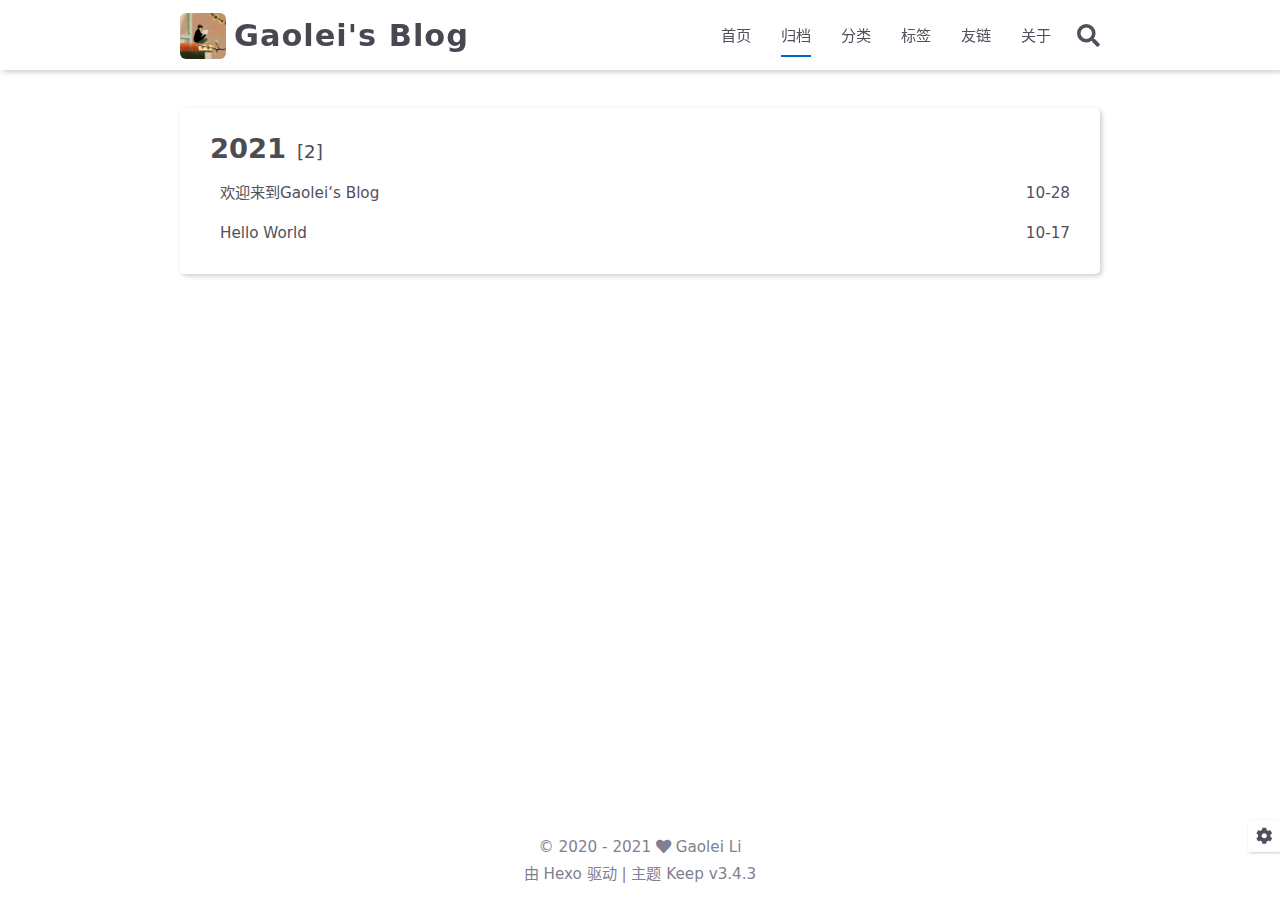
==== commit ba401b71: "Site updated: 2021-10-29 10:10:51" ====
--- a/archives/index.html
+++ b/archives/index.html
@@ -22,8 +22,8 @@
 
     <script id="hexo-configurations">
     let KEEP = window.KEEP || {};
-    KEEP.hexo_config = {"hostname":"ligaolei.com","root":"/","language":"zh-CN"};
-    KEEP.theme_config = {"toc":{"enable":false,"number":false,"expand_all":false,"init_open":false},"style":{"primary_color":"#0066CC","avatar":"/images/avatar.svg","favicon":"/images/reading.jpg","article_img_align":"left","left_side_width":"260px","content_max_width":"920px","hover":{"shadow":false,"scale":false},"first_screen":{"enable":false,"background_img":"/images/bg.svg","description":"Keep writing and Keep loving."},"scroll":{"progress_bar":{"enable":false},"percent":{"enable":false}}},"local_search":{"enable":false,"preload":false},"code_copy":{"enable":false,"style":"default"},"pjax":{"enable":false},"lazyload":{"enable":false},"version":"3.4.3"};
+    KEEP.hexo_config = {"hostname":"ligaolei.com","root":"/","language":"zh-CN","path":"search.json"};
+    KEEP.theme_config = {"toc":{"enable":false,"number":false,"expand_all":false,"init_open":false},"style":{"primary_color":"#0066CC","avatar":"/images/reading.jpg","favicon":"/images/reading.jpg","article_img_align":"left","left_side_width":"260px","content_max_width":"920px","hover":{"shadow":false,"scale":false},"first_screen":{"enable":true,"background_img":"/images/bg.svg","description":"Keep working and Keep loving."},"scroll":{"progress_bar":{"enable":false},"percent":{"enable":false}}},"local_search":{"enable":true,"preload":false},"code_copy":{"enable":false,"style":"default"},"pjax":{"enable":false},"lazyload":{"enable":false},"version":"3.4.3"};
     KEEP.language_ago = {"second":"%s 秒前","minute":"%s 分钟前","hour":"%s 小时前","day":"%s 天前","week":"%s 周前","month":"%s 月前","year":"%s 年前"};
   </script>
 <meta name="generator" content="Hexo 5.4.0"></head>
@@ -111,9 +111,15 @@
                         </li>
                     
                     
+                        <li class="menu-item search search-popup-trigger">
+                            <i class="fas fa-search"></i>
+                        </li>
+                    
                 </ul>
             </div>
             <div class="mobile">
+                
+                    <div class="icon-item search search-popup-trigger"><i class="fas fa-search"></i></div>
                 
                 <div class="icon-item menu-bar">
                     <div class="menu-bar-middle"></div>
@@ -285,6 +291,35 @@
 
 
     
+        <div class="search-pop-overlay">
+    <div class="popup search-popup">
+        <div class="search-header">
+          <span class="search-input-field-pre">
+            <i class="fas fa-keyboard"></i>
+          </span>
+            <div class="search-input-container">
+                <input autocomplete="off"
+                       autocorrect="off"
+                       autocapitalize="off"
+                       placeholder="搜索..."
+                       spellcheck="false"
+                       type="search"
+                       class="search-input"
+                >
+            </div>
+            <span class="popup-btn-close">
+                <i class="fas fa-times"></i>
+            </span>
+        </div>
+        <div id="search-result">
+            <div id="no-result">
+                <i class="fas fa-spinner fa-pulse fa-5x fa-fw"></i>
+            </div>
+        </div>
+    </div>
+</div>
+
+    
 
 </main>
 
@@ -301,6 +336,10 @@
 
 <script src="/js/dark-light-toggle.js"></script>
 
+
+
+    
+<script src="/js/local-search.js"></script>
 
 
 
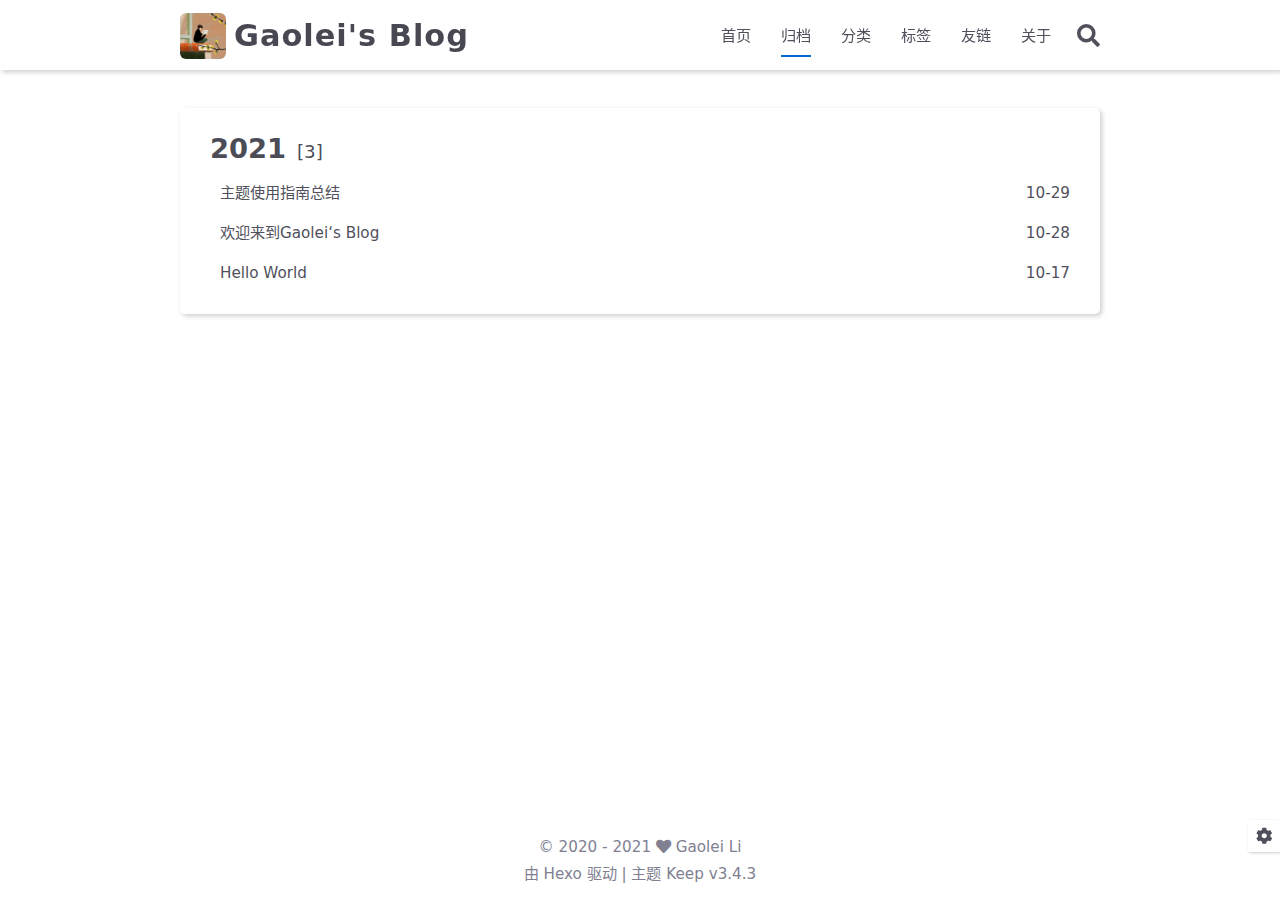
==== commit 72809544: "Site updated: 2021-10-29 21:16:49" ====
--- a/archives/index.html
+++ b/archives/index.html
@@ -184,9 +184,16 @@
         <section class="archive-item">
             <div class="archive-item-header">
                 <span class="archive-year">2021</span>
-                <span class="archive-year-post-count">[2]</span>
+                <span class="archive-year-post-count">[3]</span>
             </div>
             <ul class="article-list">
+                
+                    <li class="article-item">
+                        <a class="article-title"
+                           href="/2021/10/29/%E4%B8%BB%E9%A2%98%E4%BD%BF%E7%94%A8%E6%8C%87%E5%8D%97%E6%80%BB%E7%BB%93/"
+                        >主题使用指南总结</a>
+                        <span class="article-date">10-29</span>
+                    </li>
                 
                     <li class="article-item">
                         <a class="article-title"
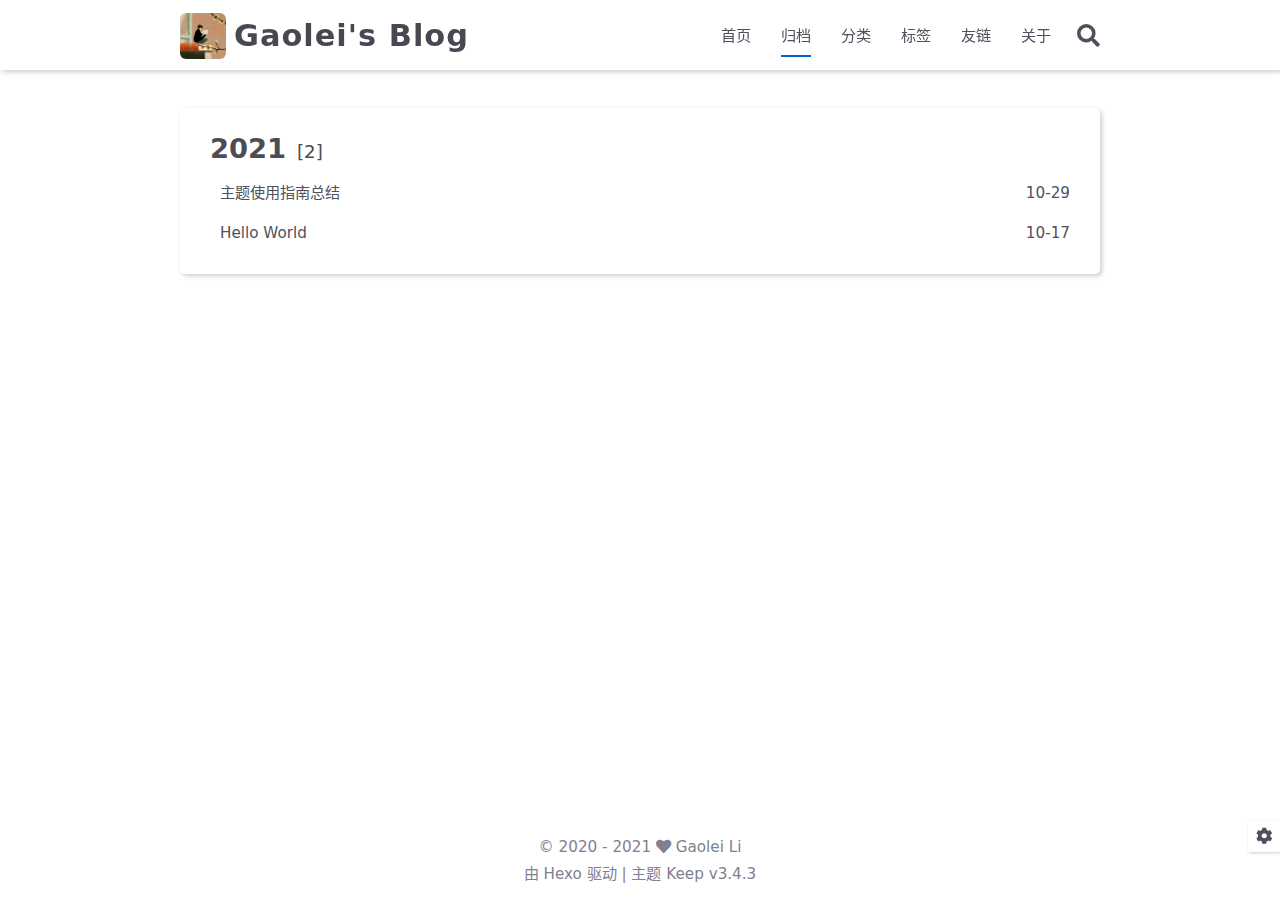
==== commit 0bfff2fd: "Site updated: 2021-10-31 16:27:00" ====
--- a/archives/index.html
+++ b/archives/index.html
@@ -23,7 +23,7 @@
     <script id="hexo-configurations">
     let KEEP = window.KEEP || {};
     KEEP.hexo_config = {"hostname":"ligaolei.com","root":"/","language":"zh-CN","path":"search.json"};
-    KEEP.theme_config = {"toc":{"enable":false,"number":false,"expand_all":false,"init_open":false},"style":{"primary_color":"#0066CC","avatar":"/images/reading.jpg","favicon":"/images/reading.jpg","article_img_align":"left","left_side_width":"260px","content_max_width":"920px","hover":{"shadow":false,"scale":false},"first_screen":{"enable":true,"background_img":"/images/bg.svg","description":"Keep working and Keep loving."},"scroll":{"progress_bar":{"enable":false},"percent":{"enable":false}}},"local_search":{"enable":true,"preload":false},"code_copy":{"enable":false,"style":"default"},"pjax":{"enable":false},"lazyload":{"enable":false},"version":"3.4.3"};
+    KEEP.theme_config = {"toc":{"enable":false,"number":false,"expand_all":false,"init_open":false},"style":{"primary_color":"#0066CC","avatar":"/images/reading.jpg","favicon":"/images/reading.jpg","article_img_align":"left","left_side_width":"260px","content_max_width":"920px","hover":{"shadow":false,"scale":true},"first_screen":{"enable":true,"background_img":"/images/bg.svg","description":"Keep working and Keep loving."},"scroll":{"progress_bar":{"enable":false},"percent":{"enable":false}}},"local_search":{"enable":true,"preload":false},"code_copy":{"enable":false,"style":"default"},"pjax":{"enable":false},"lazyload":{"enable":false},"version":"3.4.3"};
     KEEP.language_ago = {"second":"%s 秒前","minute":"%s 分钟前","hour":"%s 小时前","day":"%s 天前","week":"%s 周前","month":"%s 月前","year":"%s 年前"};
   </script>
 <meta name="generator" content="Hexo 5.4.0"></head>
@@ -184,7 +184,7 @@
         <section class="archive-item">
             <div class="archive-item-header">
                 <span class="archive-year">2021</span>
-                <span class="archive-year-post-count">[3]</span>
+                <span class="archive-year-post-count">[2]</span>
             </div>
             <ul class="article-list">
                 
@@ -193,13 +193,6 @@
                            href="/2021/10/29/%E4%B8%BB%E9%A2%98%E4%BD%BF%E7%94%A8%E6%8C%87%E5%8D%97%E6%80%BB%E7%BB%93/"
                         >主题使用指南总结</a>
                         <span class="article-date">10-29</span>
-                    </li>
-                
-                    <li class="article-item">
-                        <a class="article-title"
-                           href="/2021/10/28/%E6%AC%A2%E8%BF%8E%E4%BD%A0%E7%9A%84%E5%88%B0%E6%9D%A5/"
-                        >欢迎来到Gaolei‘s Blog</a>
-                        <span class="article-date">10-28</span>
                     </li>
                 
                     <li class="article-item">
--- a/css/style.css
+++ b/css/style.css
@@ -1493,6 +1493,77 @@
 .post-toc-wrap .post-toc .nav .active-current > a .nav-text {
   color: var(--primary-color);
 }
+.valine-container #vcomments .vwrap {
+  border: 1px solid var(--third-text-color);
+}
+.valine-container #vcomments .vwrap .vheader .vinput {
+  color: var(--default-text-color);
+  border-color: var(--third-text-color);
+}
+.valine-container #vcomments .vwrap .vheader .vinput:focus {
+  border-bottom: 1px dashed var(--primary-color) !important;
+}
+.valine-container #vcomments .vwrap .vedit .veditor {
+  color: var(--default-text-color);
+}
+.valine-container #vcomments .vwrap .vedit .vctrl .vicon {
+  fill: var(--default-text-color);
+}
+.valine-container #vcomments .vwrap .vedit .vctrl .vicon.actived {
+  fill: var(--primary-color);
+}
+.valine-container #vcomments .vwrap button.vsubmit {
+  background: transparent !important;
+  color: var(--default-text-color) !important;
+  border: 1px solid var(--default-text-color) !important;
+}
+.valine-container #vcomments .vwrap button.vsubmit:hover {
+  color: var(--primary-color) !important;
+  border: 1px solid var(--primary-color) !important;
+}
+.valine-container #vcomments .vcount {
+  color: var(--default-text-color);
+}
+.valine-container #vcomments .vcount .vnum {
+  color: var(--second-text-color);
+}
+.valine-container #vcomments .vcard .vnick .author {
+  font-weight: 450;
+  font-size: 12px;
+  padding: 2px;
+  background: -webkit-linear-gradient(45deg, #e3565e, #ee854b, #f6c258, #90c68a, #5fb3b3, #69c, #c594c5);
+  background: linear-gradient(45deg, #e3565e, #ee854b, #f6c258, #90c68a, #5fb3b3, #69c, #c594c5);
+  color: #fff;
+  margin-left: 2px;
+  border-radius: 2px;
+}
+.valine-container #vcomments .vcard .vhead .vnick {
+  color: var(--primary-color);
+}
+.valine-container #vcomments .vcard .vhead .vsys {
+  color: var(--default-text-color);
+  background: var(--fourth-text-color) !important;
+}
+.valine-container #vcomments .vcard .vcontent P {
+  color: var(--default-text-color);
+}
+.valine-container #vcomments .vcard .vcontent P code {
+  color: var(--code-foreground);
+  background: var(--code-background);
+}
+.valine-container #vcomments .vcard .vh {
+  border-bottom-color: var(--border-color);
+}
+.valine-container #vcomments .vcard .vquote {
+  border-left-color: var(--border-color);
+}
+.valine-container #vcomments .vcopy {
+  color: var(--third-text-color);
+}
+.valine-container #vcomments .vpage .vmore {
+  border: 1px solid var(--border-color);
+  color: var(--second-text-color);
+}
 .comments-container {
   display: inline-block;
   margin-top: 38px;
